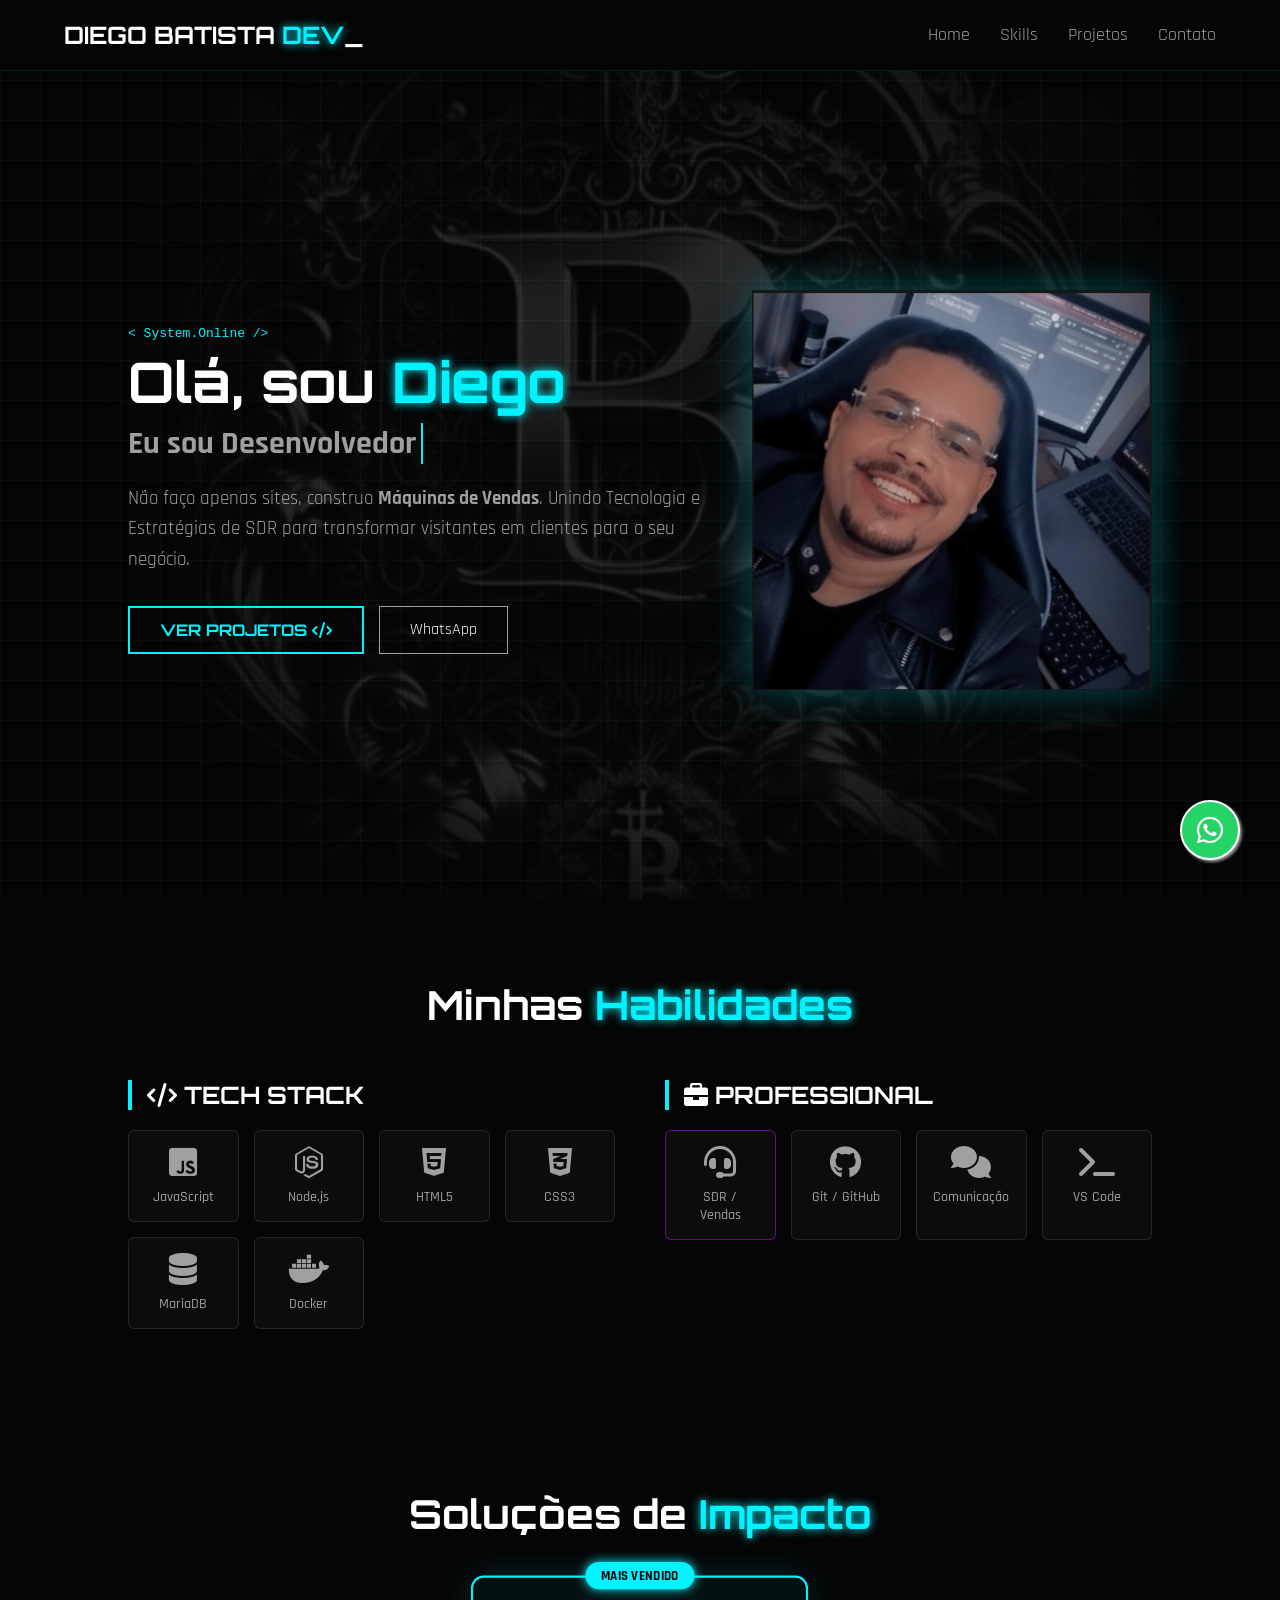
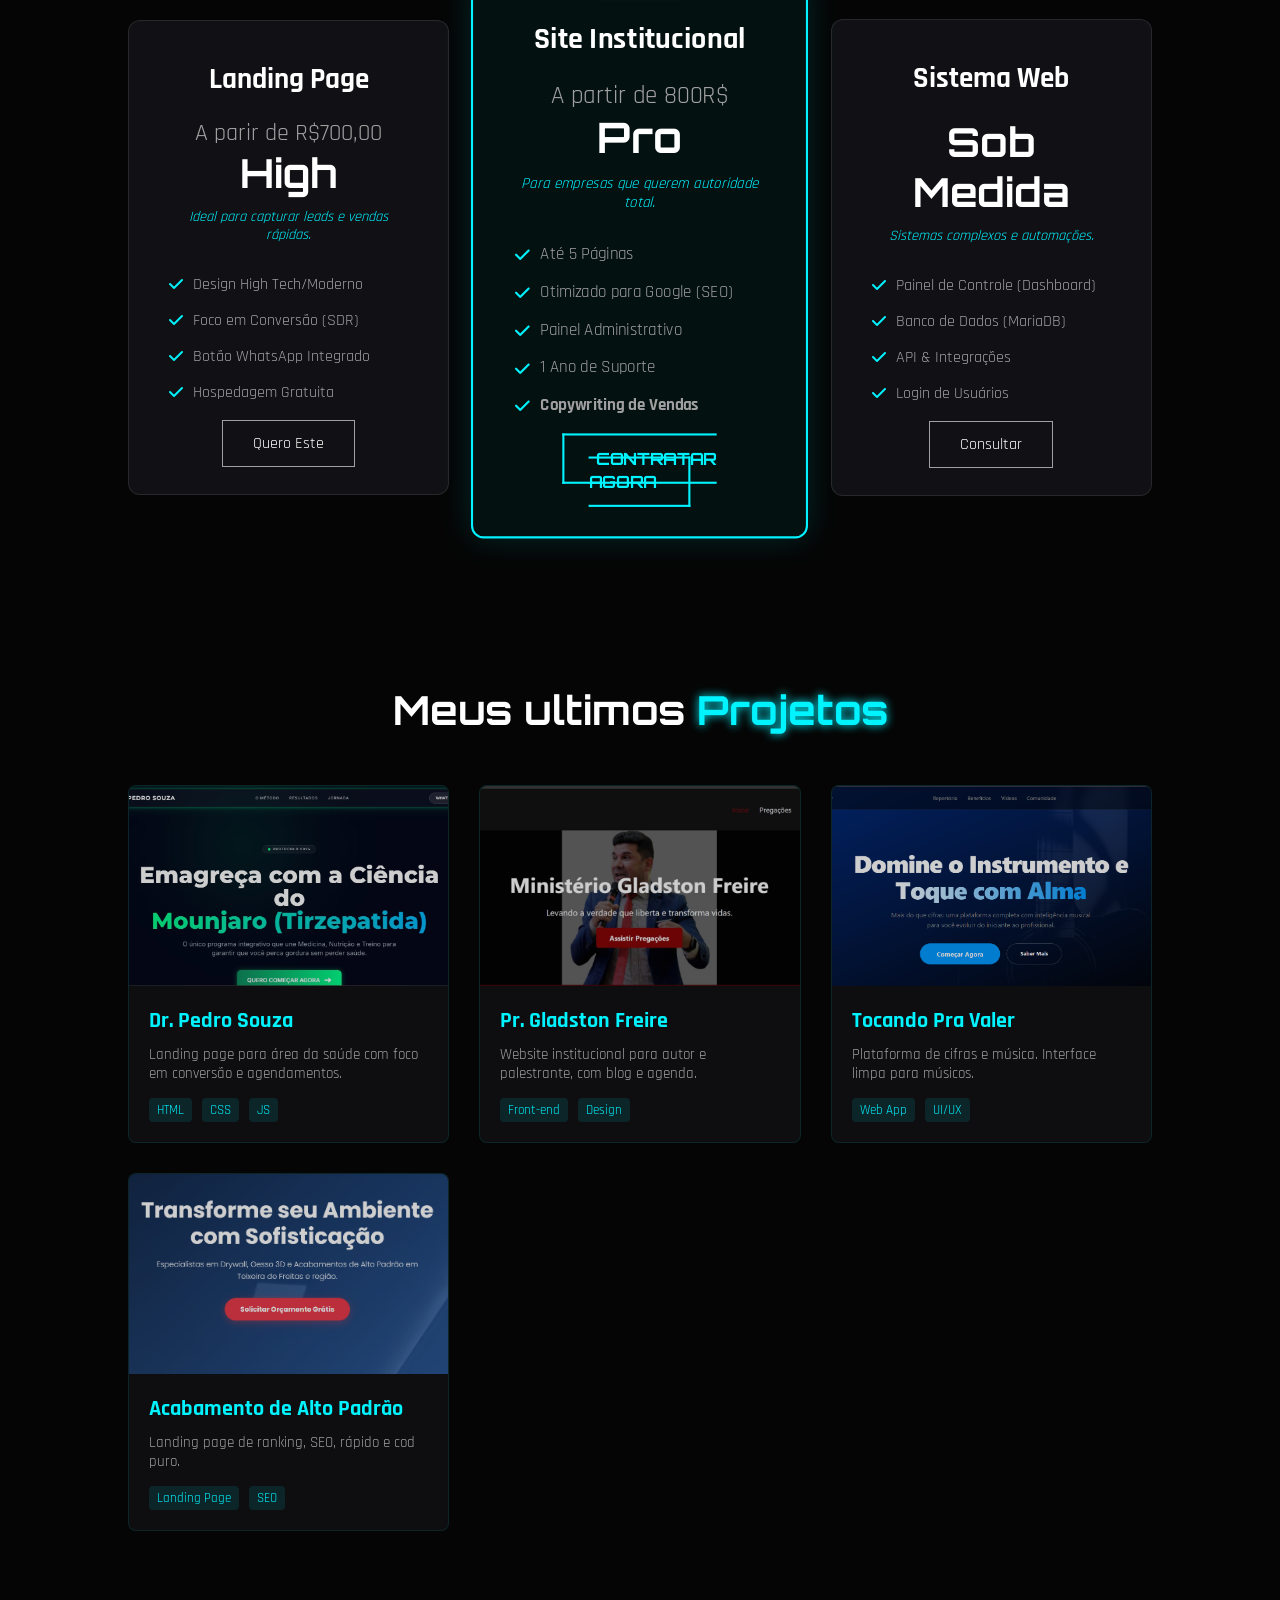
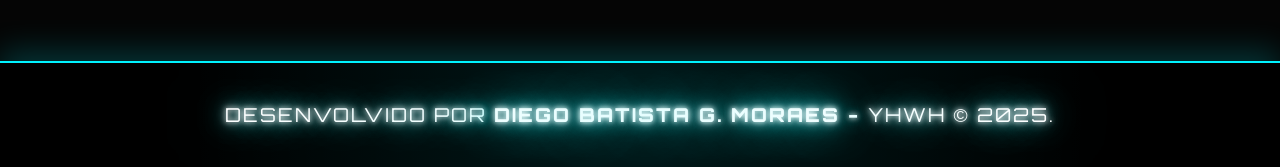
==== index.html @ 05dbf906 "Atualização" ====
<!DOCTYPE html>
<html lang="pt-br">
<head>
    <meta charset="UTF-8">
    <meta name="viewport" content="width=device-width, initial-scale=1.0">
    <title>DiegoDev | Full Stack Developer</title>
    
    <link rel="icon" type="image/png" href="imagem/favicon-diego.png">

    <link rel="preconnect" href="https://fonts.googleapis.com">
    <link rel="preconnect" href="https://fonts.gstatic.com" crossorigin>
    <link href="https://fonts.googleapis.com/css2?family=Orbitron:wght@400;700&family=Rajdhani:wght@300;500;700&display=swap" rel="stylesheet">
    <link rel="stylesheet" href="https://cdnjs.cloudflare.com/ajax/libs/font-awesome/6.0.0/css/all.min.css">
    
    <link rel="stylesheet" href="style.css">
</head>
<body>

    <div class="grid-background"></div>
    <div class="overlay-image"></div>

    <header>
        <div class="logo">DIEGO BATISTA <span class="highlight">DEV</span>_</div>
        <nav>
            <ul class="nav-links">
                <li><a href="#home">Home</a></li>
                <li><a href="#skills">Skills</a></li>
                <li><a href="#projects">Projetos</a></li>
                <li><a href="https://wa.me/5527999933283" target="_blank" class="btn-small">Contato</a></li>
            </ul>
        </nav>
    </header>

    <section id="home" class="hero">
        <div class="hero-content">
            <p class="tagline">&lt; System.Online /&gt;</p>
            <h1>Olá, sou <span class="highlight">Diego</span></h1>
            
            <h2 class="typing-effect">
                Eu sou <span class="txt-type" data-wait="2000" data-words='["Desenvolvedor", "SDR", "Programador", "Full Stack"]'></span>
            </h2>

            <p class="description">
    Não faço apenas sites, construo <strong>Máquinas de Vendas</strong>. 
    Unindo Tecnologia e Estratégias de SDR para transformar visitantes em clientes para o seu negócio.
</p>
            
            <div class="cta-group">
                <a href="#projects" class="btn-neon">Ver Projetos <i class="fas fa-code"></i></a>
                <a href="https://wa.me/5527999933283" target="_blank" class="btn-outline">WhatsApp</a>
            </div>
        </div>

        <div class="hero-image-container">
            <img src="imagem/Diego.png" alt="Diego Developer" class="profile-img">
        </div>
    </section>

    <section id="skills" class="skills-section">
        <h2 class="section-title">Minhas <span class="highlight">Habilidades</span></h2>
        
        <div class="skills-container">
            
            <div class="skill-category">
                <h3><i class="fas fa-code"></i> Tech Stack</h3>
                <div class="skill-grid">
                    <div class="skill-item">
                        <i class="fab fa-js-square"></i>
                        <span>JavaScript</span>
                    </div>
                    <div class="skill-item">
                        <i class="fab fa-node-js"></i>
                        <span>Node.js</span>
                    </div>
                    <div class="skill-item">
                        <i class="fab fa-html5"></i>
                        <span>HTML5</span>
                    </div>
                    <div class="skill-item">
                        <i class="fab fa-css3-alt"></i>
                        <span>CSS3</span>
                    </div>
                    <div class="skill-item">
                        <i class="fas fa-database"></i>
                        <span>MariaDB</span>
                    </div>
                    <div class="skill-item">
                        <i class="fab fa-docker"></i>
                        <span>Docker</span>
                    </div>
                </div>
            </div>

            <div class="skill-category">
                <h3><i class="fas fa-briefcase"></i> Professional</h3>
                <div class="skill-grid">
                    <div class="skill-item highlight-border">
                        <i class="fas fa-headset"></i>
                        <span>SDR / Vendas</span>
                    </div>
                    <div class="skill-item">
                        <i class="fab fa-github"></i>
                        <span>Git / GitHub</span>
                    </div>
                    <div class="skill-item">
                        <i class="fas fa-comments"></i>
                        <span>Comunicação</span>
                    </div>
                    <div class="skill-item">
                        <i class="fas fa-terminal"></i>
                        <span>VS Code</span>
                    </div>
                </div>
            </div>

        </div>
    </section>

    <section id="services" class="services-section">
        <h2 class="section-title">Soluções de <span class="highlight">Impacto</span></h2>
        
        <div class="pricing-grid">
            
            <div class="pricing-card">
                <h3>Landing Page</h3>
                <div class="price">A parir de R$700,00 <span class="value">High</span></div>
                <p class="scarcity">Ideal para capturar leads e vendas rápidas.</p>
                <ul class="features">
                    <li><i class="fas fa-check"></i> Design High Tech/Moderno</li>
                    <li><i class="fas fa-check"></i> Foco em Conversão (SDR)</li>
                    <li><i class="fas fa-check"></i> Botão WhatsApp Integrado</li>
                    <li><i class="fas fa-check"></i> Hospedagem Gratuita</li>
                </ul>
                <a href="https://wa.me/5527999933283?text=Quero+uma+Landing+Page" target="_blank" class="btn-outline">Quero Este</a>
            </div>

            <div class="pricing-card featured">
                <div class="badge">MAIS VENDIDO</div>
                <h3>Site Institucional</h3>
                <div class="price">A partir de 800R$ <span class="value">Pro</span></div>
                <p class="scarcity">Para empresas que querem autoridade total.</p>
                <ul class="features">
                    <li><i class="fas fa-check"></i> Até 5 Páginas</li>
                    <li><i class="fas fa-check"></i> Otimizado para Google (SEO)</li>
                    <li><i class="fas fa-check"></i> Painel Administrativo</li>
                    <li><i class="fas fa-check"></i> 1 Ano de Suporte</li>
                    <li><i class="fas fa-check"></i> <strong>Copywriting de Vendas</strong></li>
                </ul>
                <a href="https://wa.me/5527999933283?text=Quero+um+Site+Institucional" target="_blank" class="btn-neon">Contratar Agora</a>
            </div>

            <div class="pricing-card">
                <h3>Sistema Web</h3>
                <div class="price"><span class="value">Sob Medida</span></div>
                <p class="scarcity">Sistemas complexos e automações.</p>
                <ul class="features">
                    <li><i class="fas fa-check"></i> Painel de Controle (Dashboard)</li>
                    <li><i class="fas fa-check"></i> Banco de Dados (MariaDB)</li>
                    <li><i class="fas fa-check"></i> API & Integrações</li>
                    <li><i class="fas fa-check"></i> Login de Usuários</li>
                </ul>
                <a href="https://wa.me/5527999933283?text=Quero+um+Sistema+Personalizado" target="_blank" class="btn-outline">Consultar</a>
            </div>

        </div>
    </section>

    <section id="projects" class="projects-section">
        <h2 class="section-title">Meus ultimos <span class="highlight">Projetos</span></h2>
        
        <div class="projects-grid">
            
            <div class="card">
                <div class="card-img-wrapper">
                    <img src="imagem/print-dr-pedro.jpg" alt="Site Dr. Pedro">
                </div>
                <div class="card-body">
                    <h3>Dr. Pedro Souza</h3>
                    <p>Landing page para área da saúde com foco em conversão e agendamentos.</p>
                    <div class="tech-tags">
                        <span>HTML</span><span>CSS</span><span>JS</span>
                    </div>
                </div>
            </div>

            <div class="card">
                <div class="card-img-wrapper">
                    <img src="imagem/print-pr-gladston.jpg" alt="Site Pr. Gladston">
                </div>
                <div class="card-body">
                    <h3>Pr. Gladston Freire</h3>
                    <p>Website institucional para autor e palestrante, com blog e agenda.</p>
                    <div class="tech-tags">
                        <span>Front-end</span><span>Design</span>
                    </div>
                </div>
            </div>

            <div class="card">
                <div class="card-img-wrapper">
                    <img src="imagem/print-tocando-pra-valer.jpg" alt="Tocando Pra Valer">
                </div>
                <div class="card-body">
                    <h3>Tocando Pra Valer</h3>
                    <p>Plataforma de cifras e música. Interface limpa para músicos.</p>
                    <div class="tech-tags">
                        <span>Web App</span><span>UI/UX</span>
                    </div>
                </div>
            </div>

            <div class="card">
                <div class="card-img-wrapper">
                    <img src="imagem/print-em-eliel.jpg" alt="Advogado Eliel">
                </div>
                <div class="card-body">
                    <h3>Acabamento de Alto Padrão</h3>
                    <p>Landing page de ranking, SEO, rápido e cod puro. </p>
                    <div class="tech-tags">
                        <span>Landing Page</span><span>SEO</span>
                    </div>
                </div>
            </div>

        </div>
    </section>

    <footer>
        <p>Desenvolvido por <strong>Diego Batista G. Moraes - </strong>YHWH © 2025.</p>
    </footer>

    <script src="script.js"></script>
    <a href="https://wa.me/5527999933283?text=Olá+Diego,+vi+seu+site+e+quero+um+orçamento." class="whatsapp-float" target="_blank">
        <i class="fab fa-whatsapp"></i>
    </a>
</body>
</html>
---- style.css ----
:root {
    --bg-color: #050505;
    --neon-cyan: #00f3ff;
    --text-main: #ffffff;
    --text-dim: #a0a0a0;
    --font-title: 'Orbitron', sans-serif;
    --font-body: 'Rajdhani', sans-serif;
}

* { margin: 0; padding: 0; box-sizing: border-box; text-decoration: none; list-style: none; }

body {
    background-color: var(--bg-color);
    color: var(--text-main);
    font-family: var(--font-body);
    overflow-x: hidden;
}

/* === FUNDO DUPLO (GRID + SUA IMAGEM) === */
.grid-background {
    position: fixed;
    top: 0; left: 0; width: 100%; height: 100vh; z-index: -2;
    background-image: linear-gradient(rgba(0, 243, 255, 0.05) 1px, transparent 1px),
                      linear-gradient(90deg, rgba(0, 243, 255, 0.05) 1px, transparent 1px);
    background-size: 40px 40px;
}
.overlay-image {
    position: fixed;
    top: 0; left: 0; width: 100%; height: 100vh; z-index: -1;
    /* Aqui puxamos a sua imagem de fundo com transparência */
    background: url('imagem/efeito-fundo.jpg') no-repeat center center/cover;
    opacity: 0.15; /* Bem suave para não brigar com o texto */
    mix-blend-mode: luminosity;
}

/* === CABEÇALHO === */
header {
    display: flex; justify-content: space-between; align-items: center;
    padding: 20px 5%; background: rgba(5, 5, 5, 0.9); backdrop-filter: blur(10px);
    border-bottom: 1px solid rgba(0, 243, 255, 0.1); position: fixed; width: 100%; z-index: 100;
}
.logo { font-family: var(--font-title); font-size: 1.5rem; font-weight: 700; color: #fff; }
.highlight { color: var(--neon-cyan); text-shadow: 0 0 10px var(--neon-cyan); }
.nav-links { display: flex; gap: 30px; }
.nav-links a { color: var(--text-dim); font-size: 1.1rem; transition: 0.3s; }
.nav-links a:hover { color: var(--neon-cyan); }

/* === HERO SECTION === */
.hero {
    min-height: 100vh; display: flex; align-items: center; justify-content: space-between;
    padding: 0 10%; padding-top: 80px;
}
.hero-content { max-width: 600px; z-index: 2; }
.tagline { color: var(--neon-cyan); font-family: monospace; margin-bottom: 10px; }
h1 { font-family: var(--font-title); font-size: 3.5rem; line-height: 1.1; margin-bottom: 10px; }
.typing-effect { font-size: 2rem; color: var(--text-dim); margin-bottom: 20px; min-height: 2.4rem; }
.description { font-size: 1.2rem; color: var(--text-dim); margin-bottom: 30px; line-height: 1.6; }

/* FOTO DE PERFIL FLUTUANDO */
.hero-image-container {
    width: 400px; height: 400px;
    display: flex; justify-content: center; align-items: center;
    position: relative;
    z-index: 1;
}
.profile-img {
    width: 100%; height: auto;
    filter: drop-shadow(0 0 20px rgba(0, 243, 255, 0.3));
    animation: float 6s ease-in-out infinite;
}
@keyframes float { 0% { transform: translateY(0px); } 50% { transform: translateY(-20px); } 100% { transform: translateY(0px); } }

/* BOTÕES */
.cta-group { display: flex; gap: 15px; }
.btn-neon {
    padding: 12px 30px; background: transparent; color: var(--neon-cyan);
    border: 2px solid var(--neon-cyan); font-family: var(--font-title); font-weight: bold;
    text-transform: uppercase; cursor: pointer; transition: 0.3s;
}
.btn-neon:hover { background: var(--neon-cyan); color: #000; box-shadow: 0 0 20px var(--neon-cyan); }
.btn-outline {
    padding: 12px 30px; border: 1px solid var(--text-dim); color: var(--text-main); transition: 0.3s;
}
.btn-outline:hover { border-color: #fff; background: rgba(255,255,255,0.1); }

/* === PROJETOS === */
.projects-section { padding: 80px 10%; }
.section-title { font-family: var(--font-title); font-size: 2.5rem; text-align: center; margin-bottom: 50px; }
.projects-grid { display: grid; grid-template-columns: repeat(auto-fit, minmax(300px, 1fr)); gap: 30px; }

.card {
    background: rgba(20, 20, 25, 0.6); border: 1px solid rgba(0, 243, 255, 0.1);
    border-radius: 8px; overflow: hidden; transition: 0.3s;
}
.card:hover { transform: translateY(-5px); border-color: var(--neon-cyan); box-shadow: 0 5px 15px rgba(0, 243, 255, 0.1); }

.card-img-wrapper { width: 100%; height: 200px; overflow: hidden; }
.card-img-wrapper img { width: 100%; height: 100%; object-fit: cover; transition: 0.5s; opacity: 0.8; }
.card:hover .card-img-wrapper img { transform: scale(1.1); opacity: 1; }

.card-body { padding: 20px; }
.card-body h3 { color: var(--neon-cyan); margin-bottom: 10px; font-size: 1.4rem; }
.card-body p { color: var(--text-dim); font-size: 0.95rem; margin-bottom: 15px; }

.tech-tags { display: flex; gap: 10px; }
.tech-tags span {
    font-size: 0.8rem; padding: 4px 8px; background: rgba(0, 243, 255, 0.1);
    color: var(--neon-cyan); border-radius: 4px;
}

/* Responsivo */
@media (max-width: 900px) {
    .hero { flex-direction: column; text-align: center; padding-top: 120px; }
    .hero-image-container { width: 250px; height: 250px; margin-top: 40px; }
    .nav-links { display: none; }
}

/* === SEÇÃO SKILLS === */
.skills-section {
    padding: 80px 10%;
    position: relative;
    z-index: 1;
}

.skills-container {
    display: grid;
    grid-template-columns: repeat(auto-fit, minmax(300px, 1fr));
    gap: 50px;
}

.skill-category h3 {
    color: var(--text-main);
    font-family: var(--font-title);
    font-size: 1.5rem;
    margin-bottom: 20px;
    border-left: 4px solid var(--neon-cyan);
    padding-left: 15px;
    text-transform: uppercase;
}

.skill-grid {
    display: grid;
    grid-template-columns: repeat(auto-fill, minmax(100px, 1fr));
    gap: 15px;
}

.skill-item {
    background: rgba(255, 255, 255, 0.03);
    border: 1px solid rgba(255, 255, 255, 0.1);
    padding: 15px;
    border-radius: 6px;
    text-align: center;
    transition: all 0.3s ease;
    cursor: default;
    display: flex;
    flex-direction: column;
    align-items: center;
    gap: 10px;
}

.skill-item i {
    font-size: 2rem;
    color: var(--text-dim);
    transition: 0.3s;
}

.skill-item span {
    font-size: 0.9rem;
    color: var(--text-dim);
    font-weight: 500;
}

/* Efeito Hover (O Brilho High Tech) */
.skill-item:hover {
    background: rgba(0, 243, 255, 0.1);
    border-color: var(--neon-cyan);
    transform: translateY(-5px);
    box-shadow: 0 5px 15px rgba(0, 243, 255, 0.15);
}

.skill-item:hover i {
    color: var(--neon-cyan);
    text-shadow: 0 0 10px var(--neon-cyan);
}

.skill-item:hover span {
    color: #fff;
}

/* Destaque especial para SDR (Seu diferencial) */
.skill-item.highlight-border {
    border-color: rgba(188, 19, 254, 0.5); /* Roxo Neon */
}
.skill-item.highlight-border:hover {
    border-color: #bc13fe;
    box-shadow: 0 5px 15px rgba(188, 19, 254, 0.2);
}
.skill-item.highlight-border:hover i {
    color: #bc13fe;
    text-shadow: 0 0 10px #bc13fe;
}

/* === SEÇÃO DE SERVIÇOS (PRICING) === */
.services-section { padding: 80px 10%; }

.pricing-grid {
    display: grid; grid-template-columns: repeat(auto-fit, minmax(300px, 1fr));
    gap: 30px; align-items: center;
}

.pricing-card {
    background: rgba(20, 20, 25, 0.8); border: 1px solid rgba(255, 255, 255, 0.1);
    border-radius: 12px; padding: 40px; text-align: center; position: relative;
    transition: 0.3s;
}

.pricing-card h3 { font-size: 1.8rem; margin-bottom: 20px; color: #fff; }

.price { font-size: 1.5rem; color: var(--text-dim); margin-bottom: 10px; }
.price .value { font-size: 2.5rem; color: #fff; font-weight: bold; font-family: var(--font-title); }

.scarcity { font-size: 0.9rem; color: var(--neon-cyan); margin-bottom: 30px; font-style: italic; }

.features { margin-bottom: 30px; text-align: left; }
.features li { margin-bottom: 15px; color: var(--text-dim); display: flex; align-items: center; gap: 10px; }
.features li i { color: var(--neon-cyan); }

/* Destaque do Card do Meio */
.pricing-card.featured {
    border: 2px solid var(--neon-cyan);
    background: rgba(0, 243, 255, 0.05);
    transform: scale(1.05);
    z-index: 2;
    box-shadow: 0 0 30px rgba(0, 243, 255, 0.15);
}

.badge {
    position: absolute; top: -15px; left: 50%; transform: translateX(-50%);
    background: var(--neon-cyan); color: #000; padding: 5px 15px;
    font-weight: bold; font-size: 0.8rem; border-radius: 20px;
    box-shadow: 0 0 10px var(--neon-cyan);
}

.pricing-card:hover { transform: translateY(-10px); }
.pricing-card.featured:hover { transform: scale(1.08) translateY(-10px); }

/* === WHATSAPP FLUTUANTE === */
.whatsapp-float {
    position: fixed; width: 60px; height: 60px;
    bottom: 40px; right: 40px;
    background-color: #25d366; color: #FFF;
    border-radius: 50px; text-align: center; font-size: 30px;
    box-shadow: 2px 2px 3px #999; z-index: 1000;
    display: flex; align-items: center; justify-content: center;
    transition: 0.3s;
    border: 2px solid #fff;
}

.whatsapp-float:hover {
    background-color: #128c7e; transform: scale(1.1);
    box-shadow: 0 0 20px #25d366;
}

/* Animação de Pulso para chamar atenção */
.whatsapp-float { animation: pulse-green 2s infinite; }

@keyframes pulse-green {
    0% { transform: scale(0.95); box-shadow: 0 0 0 0 rgba(37, 211, 102, 0.7); }
    70% { transform: scale(1); box-shadow: 0 0 0 10px rgba(37, 211, 102, 0); }
    100% { transform: scale(0.95); box-shadow: 0 0 0 0 rgba(37, 211, 102, 0); }
}

/* === FOOTER NEON EM CHAMAS === */
footer {
    background: #000;
    padding: 40px 20px;
    text-align: center;
    position: relative;
    margin-top: 50px;
    overflow: hidden;
    
    /* Borda superior brilhante (O "Chão" Neon) */
    border-top: 2px solid var(--neon-cyan);
    box-shadow: 0 -10px 30px rgba(0, 243, 255, 0.2);
}

footer p {
    font-family: var(--font-title);
    font-size: 1.2rem;
    color: #fff;
    text-transform: uppercase;
    letter-spacing: 2px;
    
    /* O EFEITO DE FOGO NEON */
    text-shadow: 
        0 0 5px #fff,
        0 0 10px #fff,
        0 0 20px var(--neon-cyan),
        0 0 40px var(--neon-cyan),
        0 0 80px var(--neon-cyan),
        0 0 90px var(--neon-cyan);
    
    animation: neon-fire 1.5s infinite alternate;
}

footer strong {
    color: #fff;
    font-weight: 800;
}

/* Animação que faz o texto "pegar fogo" (oscilar) */
@keyframes neon-fire {
    from {
        text-shadow: 
            0 0 5px #fff,
            0 0 10px #fff,
            0 0 20px var(--neon-cyan),
            0 0 40px var(--neon-cyan);
    }
    to {
        text-shadow: 
            0 0 2px #fff,
            0 0 5px #fff,
            0 0 10px var(--neon-cyan),
            0 0 20px var(--neon-cyan),
            0 0 30px var(--neon-cyan),
            0 0 40px var(--neon-cyan),
            0 0 50px var(--neon-cyan);
    }
}

/* Efeito extra: Um reflexo no fundo */
footer::before {
    content: '';
    position: absolute;
    top: 0;
    left: 0;
    width: 100%;
    height: 100%;
    background: radial-gradient(circle at center, rgba(0, 243, 255, 0.1) 0%, transparent 70%);
    pointer-events: none;
}
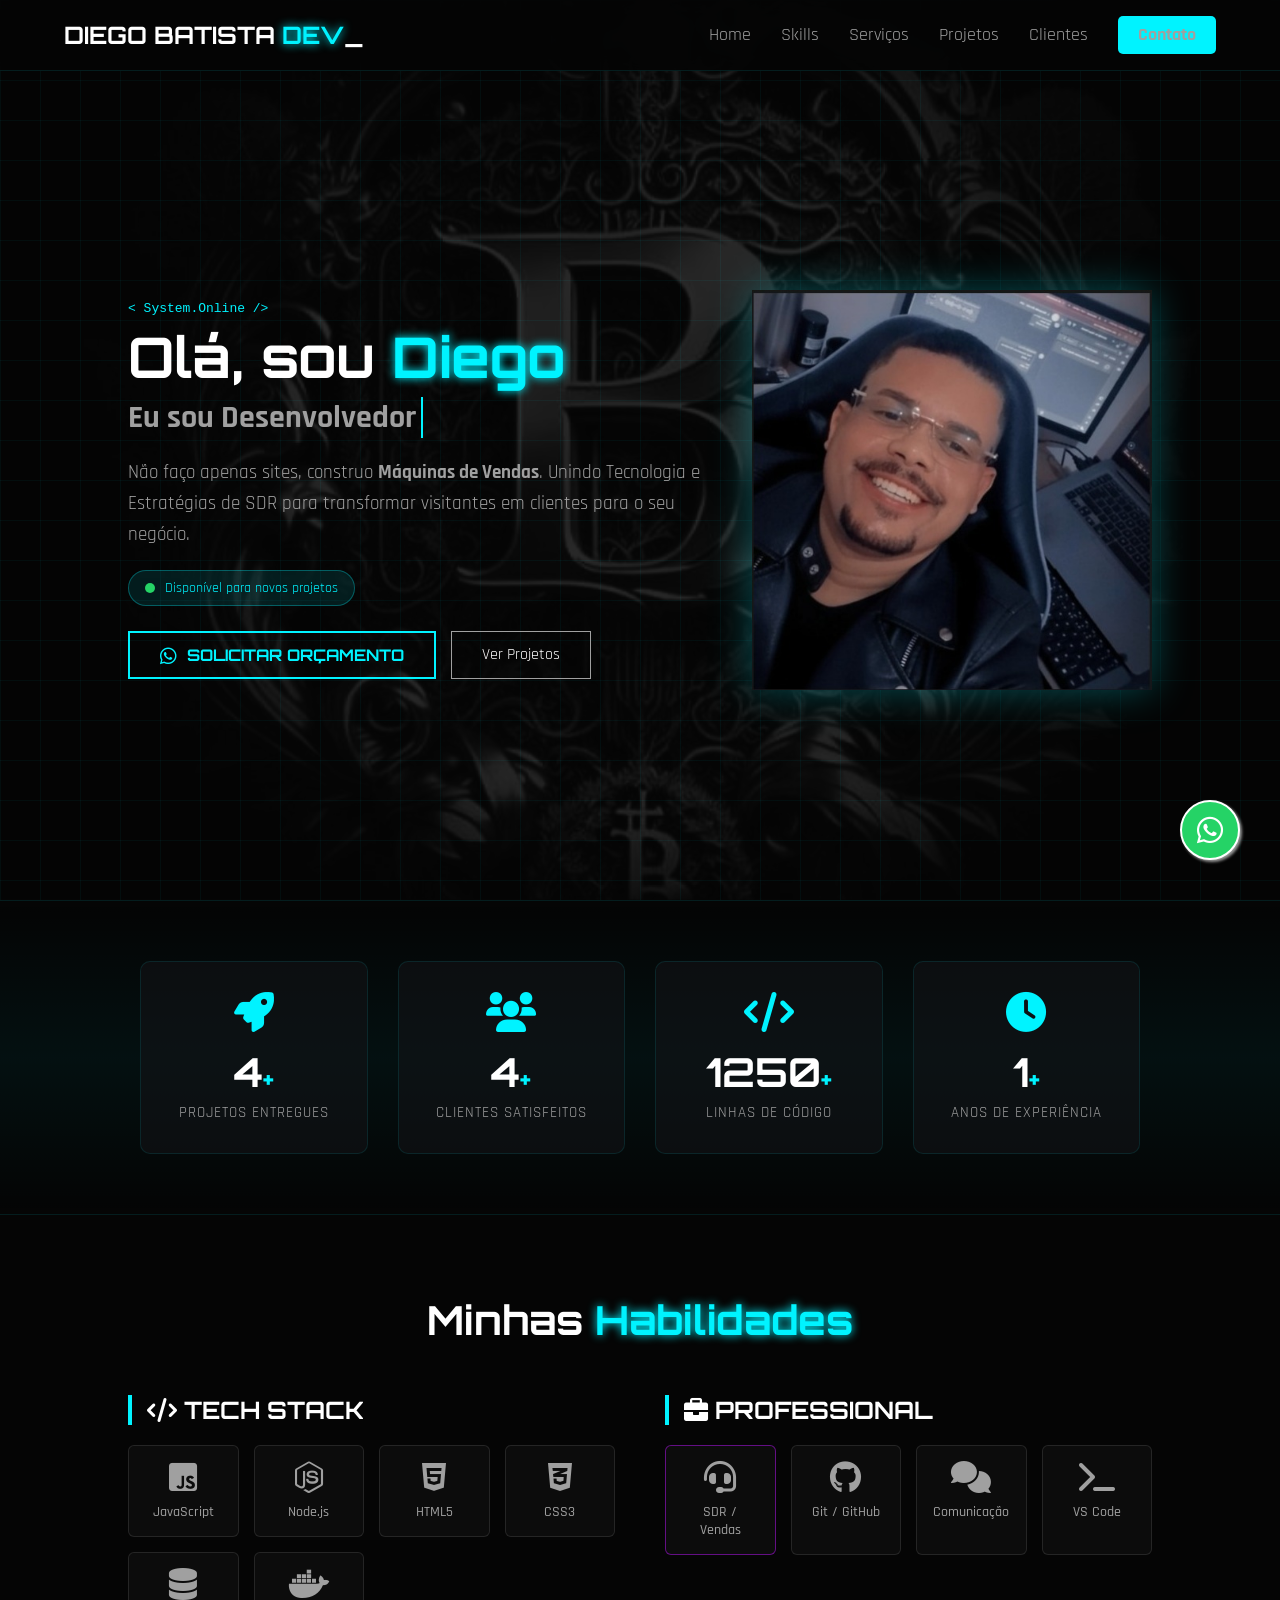
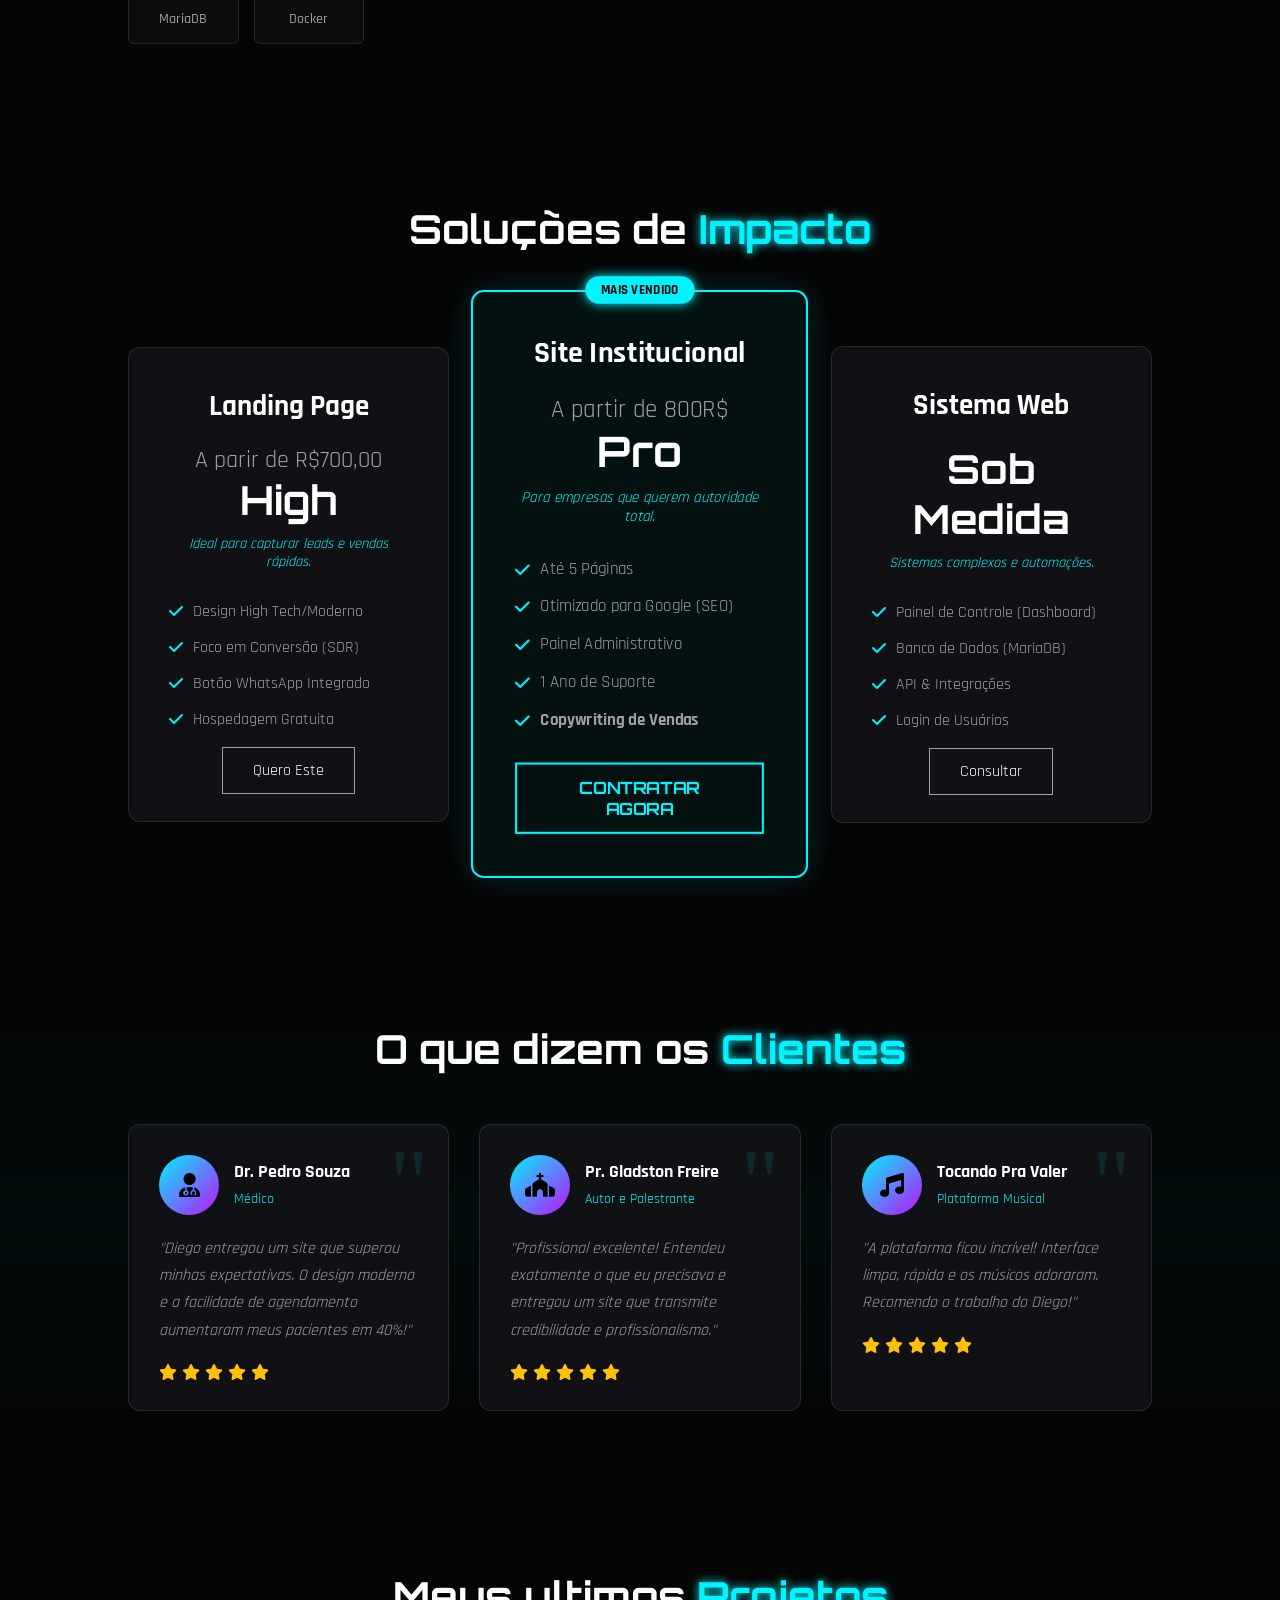
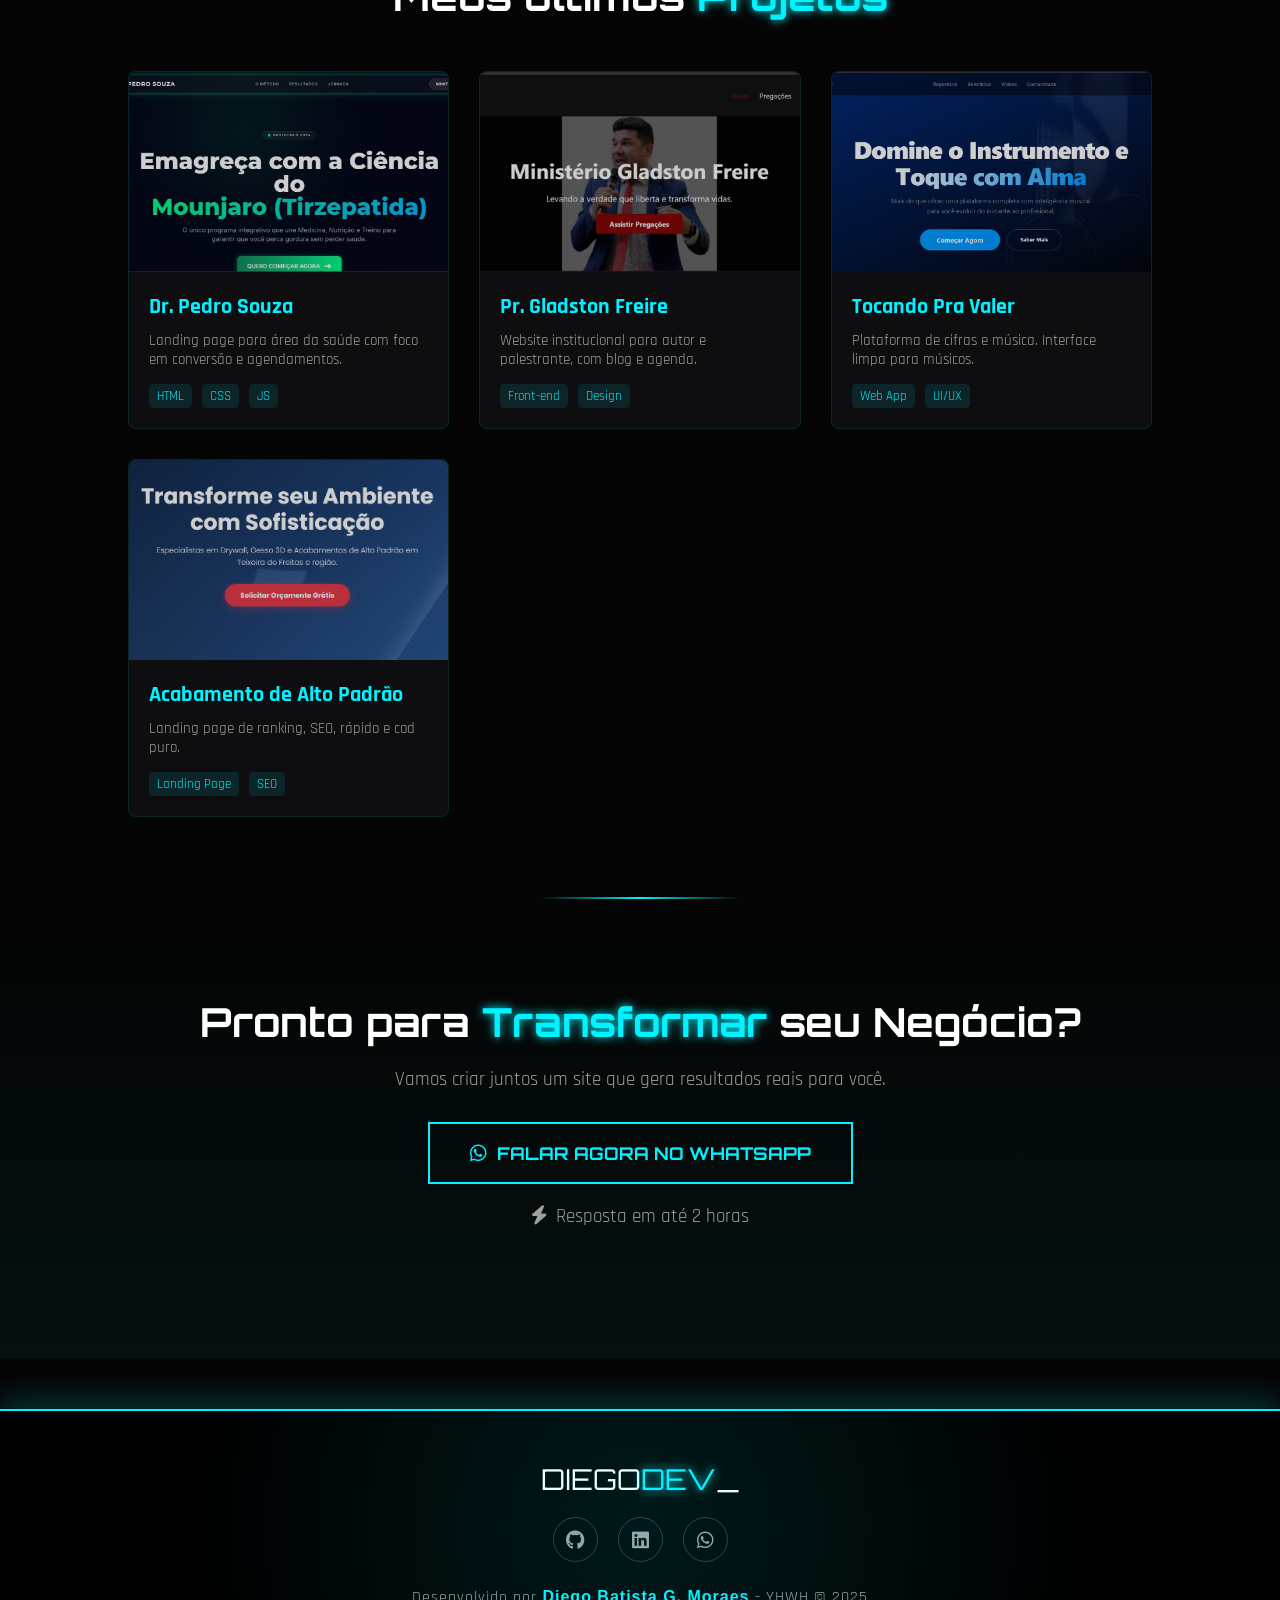
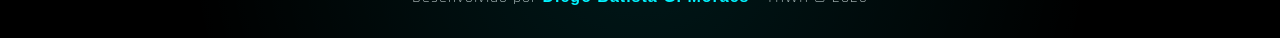
==== commit b5b43f9c: "feat: Site aprimorado com novas funcionalidades de conversão - Adicionado loader animado na entrada " ====
--- a/index.html
+++ b/index.html
@@ -3,9 +3,17 @@
 <head>
     <meta charset="UTF-8">
     <meta name="viewport" content="width=device-width, initial-scale=1.0">
-    <title>DiegoDev | Full Stack Developer</title>
+    <title>DiegoDev | Desenvolvedor Full Stack - Sites que Vendem</title>
+    <meta name="description" content="Desenvolvedor Full Stack especializado em criar sites de alta conversão. Transformo visitantes em clientes com Landing Pages e Sistemas Web.">
+    <meta name="keywords" content="desenvolvedor web, full stack, landing page, sites que vendem, SDR, conversão">
     
     <link rel="icon" type="image/png" href="imagem/favicon-diego.png">
+
+    <!-- Open Graph / Facebook -->
+    <meta property="og:type" content="website">
+    <meta property="og:title" content="DiegoDev | Desenvolvedor Full Stack">
+    <meta property="og:description" content="Sites que transformam visitantes em clientes. Tecnologia + Estratégia de Vendas.">
+    <meta property="og:image" content="imagem/Diego.png">
 
     <link rel="preconnect" href="https://fonts.googleapis.com">
     <link rel="preconnect" href="https://fonts.gstatic.com" crossorigin>
@@ -19,20 +27,47 @@
     <div class="grid-background"></div>
     <div class="overlay-image"></div>
 
+    <!-- Loader Animado -->
+    <div id="loader" class="loader">
+        <div class="loader-content">
+            <span class="loader-text">DIEGO<span class="highlight">DEV</span></span>
+            <div class="loader-bar"></div>
+        </div>
+    </div>
+
     <header>
         <div class="logo">DIEGO BATISTA <span class="highlight">DEV</span>_</div>
         <nav>
             <ul class="nav-links">
                 <li><a href="#home">Home</a></li>
                 <li><a href="#skills">Skills</a></li>
+                <li><a href="#services">Serviços</a></li>
                 <li><a href="#projects">Projetos</a></li>
+                <li><a href="#testimonials">Clientes</a></li>
                 <li><a href="https://wa.me/5527999933283" target="_blank" class="btn-small">Contato</a></li>
             </ul>
+            <div class="menu-toggle" id="menuToggle">
+                <span></span>
+                <span></span>
+                <span></span>
+            </div>
         </nav>
     </header>
 
+    <!-- Menu Mobile -->
+    <div class="mobile-menu" id="mobileMenu">
+        <ul>
+            <li><a href="#home">Home</a></li>
+            <li><a href="#skills">Skills</a></li>
+            <li><a href="#services">Serviços</a></li>
+            <li><a href="#projects">Projetos</a></li>
+            <li><a href="#testimonials">Clientes</a></li>
+            <li><a href="https://wa.me/5527999933283" target="_blank" class="btn-neon">Falar no WhatsApp</a></li>
+        </ul>
+    </div>
+
     <section id="home" class="hero">
-        <div class="hero-content">
+        <div class="hero-content fade-in">
             <p class="tagline">&lt; System.Online /&gt;</p>
             <h1>Olá, sou <span class="highlight">Diego</span></h1>
             
@@ -41,18 +76,53 @@
             </h2>
 
             <p class="description">
-    Não faço apenas sites, construo <strong>Máquinas de Vendas</strong>. 
-    Unindo Tecnologia e Estratégias de SDR para transformar visitantes em clientes para o seu negócio.
-</p>
+                Não faço apenas sites, construo <strong>Máquinas de Vendas</strong>. 
+                Unindo Tecnologia e Estratégias de SDR para transformar visitantes em clientes para o seu negócio.
+            </p>
+
+            <!-- Badge de Disponibilidade -->
+            <div class="availability-badge">
+                <span class="pulse-dot"></span>
+                <span>Disponível para novos projetos</span>
+            </div>
             
             <div class="cta-group">
-                <a href="#projects" class="btn-neon">Ver Projetos <i class="fas fa-code"></i></a>
-                <a href="https://wa.me/5527999933283" target="_blank" class="btn-outline">WhatsApp</a>
-            </div>
-        </div>
-
-        <div class="hero-image-container">
+                <a href="https://wa.me/5527999933283?text=Olá+Diego,+quero+um+orçamento+para+meu+projeto!" target="_blank" class="btn-neon">
+                    <i class="fab fa-whatsapp"></i> Solicitar Orçamento
+                </a>
+                <a href="#projects" class="btn-outline">Ver Projetos</a>
+            </div>
+        </div>
+
+        <div class="hero-image-container fade-in-right">
+            <div class="image-glow"></div>
             <img src="imagem/Diego.png" alt="Diego Developer" class="profile-img">
+        </div>
+    </section>
+
+    <!-- SEÇÃO DE NÚMEROS / AUTORIDADE -->
+    <section class="stats-section">
+        <div class="stats-container">
+            <div class="stat-item fade-in">
+                <i class="fas fa-rocket"></i>
+                <span class="stat-number" data-target="15">0</span>
+                <span class="stat-label">Projetos Entregues</span>
+            </div>
+            <div class="stat-item fade-in">
+                <i class="fas fa-users"></i>
+                <span class="stat-number" data-target="12">0</span>
+                <span class="stat-label">Clientes Satisfeitos</span>
+            </div>
+            <div class="stat-item fade-in">
+                <i class="fas fa-code"></i>
+                <span class="stat-number" data-target="5000">0</span>
+                <span class="stat-label">Linhas de Código</span>
+            </div>
+            <div class="stat-item fade-in">
+                <i class="fas fa-clock"></i>
+                <span class="stat-number" data-target="3">0</span>
+                <span class="stat-label">Anos de Experiência</span>
+            </div>
         </div>
     </section>
 
@@ -165,6 +235,82 @@
         </div>
     </section>
 
+    <!-- SEÇÃO DE DEPOIMENTOS -->
+    <section id="testimonials" class="testimonials-section">
+        <h2 class="section-title">O que dizem os <span class="highlight">Clientes</span></h2>
+        
+        <div class="testimonials-container">
+            <div class="testimonial-card fade-in">
+                <div class="testimonial-header">
+                    <div class="client-avatar">
+                        <i class="fas fa-user-md"></i>
+                    </div>
+                    <div class="client-info">
+                        <h4>Dr. Pedro Souza</h4>
+                        <span>Médico</span>
+                    </div>
+                </div>
+                <p class="testimonial-text">
+                    "Diego entregou um site que superou minhas expectativas. O design moderno e a facilidade 
+                    de agendamento aumentaram meus pacientes em 40%!"
+                </p>
+                <div class="stars">
+                    <i class="fas fa-star"></i>
+                    <i class="fas fa-star"></i>
+                    <i class="fas fa-star"></i>
+                    <i class="fas fa-star"></i>
+                    <i class="fas fa-star"></i>
+                </div>
+            </div>
+
+            <div class="testimonial-card fade-in">
+                <div class="testimonial-header">
+                    <div class="client-avatar">
+                        <i class="fas fa-church"></i>
+                    </div>
+                    <div class="client-info">
+                        <h4>Pr. Gladston Freire</h4>
+                        <span>Autor e Palestrante</span>
+                    </div>
+                </div>
+                <p class="testimonial-text">
+                    "Profissional excelente! Entendeu exatamente o que eu precisava e entregou um site 
+                    que transmite credibilidade e profissionalismo."
+                </p>
+                <div class="stars">
+                    <i class="fas fa-star"></i>
+                    <i class="fas fa-star"></i>
+                    <i class="fas fa-star"></i>
+                    <i class="fas fa-star"></i>
+                    <i class="fas fa-star"></i>
+                </div>
+            </div>
+
+            <div class="testimonial-card fade-in">
+                <div class="testimonial-header">
+                    <div class="client-avatar">
+                        <i class="fas fa-music"></i>
+                    </div>
+                    <div class="client-info">
+                        <h4>Tocando Pra Valer</h4>
+                        <span>Plataforma Musical</span>
+                    </div>
+                </div>
+                <p class="testimonial-text">
+                    "A plataforma ficou incrível! Interface limpa, rápida e os músicos adoraram. 
+                    Recomendo o trabalho do Diego!"
+                </p>
+                <div class="stars">
+                    <i class="fas fa-star"></i>
+                    <i class="fas fa-star"></i>
+                    <i class="fas fa-star"></i>
+                    <i class="fas fa-star"></i>
+                    <i class="fas fa-star"></i>
+                </div>
+            </div>
+        </div>
+    </section>
+
     <section id="projects" class="projects-section">
         <h2 class="section-title">Meus ultimos <span class="highlight">Projetos</span></h2>
         
@@ -225,13 +371,36 @@
         </div>
     </section>
 
+    <!-- CTA FINAL -->
+    <section class="cta-section">
+        <div class="cta-content fade-in">
+            <h2>Pronto para <span class="highlight">Transformar</span> seu Negócio?</h2>
+            <p>Vamos criar juntos um site que gera resultados reais para você.</p>
+            <div class="cta-buttons">
+                <a href="https://wa.me/5527999933283?text=Olá+Diego!+Quero+fazer+um+orçamento+para+meu+projeto." target="_blank" class="btn-neon btn-large">
+                    <i class="fab fa-whatsapp"></i> Falar Agora no WhatsApp
+                </a>
+            </div>
+            <p class="cta-note"><i class="fas fa-bolt"></i> Resposta em até 2 horas</p>
+        </div>
+    </section>
+
     <footer>
-        <p>Desenvolvido por <strong>Diego Batista G. Moraes - </strong>YHWH © 2025.</p>
+        <div class="footer-content">
+            <div class="footer-logo">DIEGO<span class="highlight">DEV</span>_</div>
+            <div class="footer-links">
+                <a href="https://github.com/diegodev" target="_blank"><i class="fab fa-github"></i></a>
+                <a href="https://linkedin.com/in/diegodev" target="_blank"><i class="fab fa-linkedin"></i></a>
+                <a href="https://wa.me/5527999933283" target="_blank"><i class="fab fa-whatsapp"></i></a>
+            </div>
+            <p>Desenvolvido por <strong>Diego Batista G. Moraes</strong> - YHWH © 2025</p>
+        </div>
     </footer>
 
     <script src="script.js"></script>
     <a href="https://wa.me/5527999933283?text=Olá+Diego,+vi+seu+site+e+quero+um+orçamento." class="whatsapp-float" target="_blank">
         <i class="fab fa-whatsapp"></i>
+        <span class="whatsapp-tooltip">Fale comigo!</span>
     </a>
 </body>
 </html>
--- a/style.css
+++ b/style.css
@@ -1,6 +1,8 @@
 :root {
     --bg-color: #050505;
     --neon-cyan: #00f3ff;
+    --neon-purple: #bc13fe;
+    --neon-green: #25d366;
     --text-main: #ffffff;
     --text-dim: #a0a0a0;
     --font-title: 'Orbitron', sans-serif;
@@ -8,12 +10,72 @@
 }
 
 * { margin: 0; padding: 0; box-sizing: border-box; text-decoration: none; list-style: none; }
+
+html {
+    scroll-behavior: smooth;
+}
 
 body {
     background-color: var(--bg-color);
     color: var(--text-main);
     font-family: var(--font-body);
     overflow-x: hidden;
+}
+
+/* === LOADER === */
+.loader {
+    position: fixed;
+    top: 0;
+    left: 0;
+    width: 100%;
+    height: 100vh;
+    background: var(--bg-color);
+    display: flex;
+    justify-content: center;
+    align-items: center;
+    z-index: 9999;
+    transition: opacity 0.5s, visibility 0.5s;
+}
+
+.loader.hidden {
+    opacity: 0;
+    visibility: hidden;
+}
+
+.loader-content {
+    text-align: center;
+}
+
+.loader-text {
+    font-family: var(--font-title);
+    font-size: 2rem;
+    color: var(--text-main);
+    display: block;
+    margin-bottom: 20px;
+}
+
+.loader-bar {
+    width: 200px;
+    height: 3px;
+    background: rgba(255,255,255,0.1);
+    border-radius: 3px;
+    overflow: hidden;
+    position: relative;
+}
+
+.loader-bar::after {
+    content: '';
+    position: absolute;
+    left: -50%;
+    width: 50%;
+    height: 100%;
+    background: linear-gradient(90deg, transparent, var(--neon-cyan), transparent);
+    animation: loading 1s infinite;
+}
+
+@keyframes loading {
+    0% { left: -50%; }
+    100% { left: 100%; }
 }
 
 /* === FUNDO DUPLO (GRID + SUA IMAGEM) === */
@@ -41,9 +103,63 @@
 }
 .logo { font-family: var(--font-title); font-size: 1.5rem; font-weight: 700; color: #fff; }
 .highlight { color: var(--neon-cyan); text-shadow: 0 0 10px var(--neon-cyan); }
-.nav-links { display: flex; gap: 30px; }
-.nav-links a { color: var(--text-dim); font-size: 1.1rem; transition: 0.3s; }
+.nav-links { display: flex; gap: 30px; align-items: center; }
+.nav-links a { color: var(--text-dim); font-size: 1.1rem; transition: 0.3s; position: relative; }
 .nav-links a:hover { color: var(--neon-cyan); }
+.nav-links a::after {
+    content: '';
+    position: absolute;
+    bottom: -5px;
+    left: 0;
+    width: 0;
+    height: 2px;
+    background: var(--neon-cyan);
+    transition: width 0.3s;
+}
+.nav-links a:hover::after { width: 100%; }
+
+/* Menu Toggle Mobile */
+.menu-toggle {
+    display: none;
+    flex-direction: column;
+    gap: 5px;
+    cursor: pointer;
+    z-index: 101;
+}
+.menu-toggle span {
+    width: 25px;
+    height: 3px;
+    background: var(--neon-cyan);
+    border-radius: 3px;
+    transition: 0.3s;
+}
+.menu-toggle.active span:nth-child(1) { transform: rotate(45deg) translate(5px, 5px); }
+.menu-toggle.active span:nth-child(2) { opacity: 0; }
+.menu-toggle.active span:nth-child(3) { transform: rotate(-45deg) translate(7px, -6px); }
+
+/* Mobile Menu */
+.mobile-menu {
+    position: fixed;
+    top: 0;
+    right: -100%;
+    width: 70%;
+    height: 100vh;
+    background: rgba(5, 5, 5, 0.98);
+    backdrop-filter: blur(20px);
+    z-index: 99;
+    padding: 100px 40px;
+    transition: right 0.4s ease;
+    border-left: 1px solid rgba(0, 243, 255, 0.2);
+}
+.mobile-menu.active { right: 0; }
+.mobile-menu ul { display: flex; flex-direction: column; gap: 30px; }
+.mobile-menu a {
+    color: var(--text-main);
+    font-size: 1.3rem;
+    font-family: var(--font-title);
+    transition: 0.3s;
+}
+.mobile-menu a:hover { color: var(--neon-cyan); padding-left: 10px; }
 
 /* === HERO SECTION === */
 .hero {
@@ -54,7 +170,33 @@
 .tagline { color: var(--neon-cyan); font-family: monospace; margin-bottom: 10px; }
 h1 { font-family: var(--font-title); font-size: 3.5rem; line-height: 1.1; margin-bottom: 10px; }
 .typing-effect { font-size: 2rem; color: var(--text-dim); margin-bottom: 20px; min-height: 2.4rem; }
-.description { font-size: 1.2rem; color: var(--text-dim); margin-bottom: 30px; line-height: 1.6; }
+.description { font-size: 1.2rem; color: var(--text-dim); margin-bottom: 20px; line-height: 1.6; }
+
+/* Badge de Disponibilidade */
+.availability-badge {
+    display: inline-flex;
+    align-items: center;
+    gap: 10px;
+    padding: 8px 16px;
+    background: rgba(0, 243, 255, 0.1);
+    border: 1px solid rgba(0, 243, 255, 0.3);
+    border-radius: 50px;
+    margin-bottom: 25px;
+    font-size: 0.9rem;
+    color: var(--neon-cyan);
+}
+.pulse-dot {
+    width: 10px;
+    height: 10px;
+    background: var(--neon-green);
+    border-radius: 50%;
+    animation: pulse 2s infinite;
+}
+@keyframes pulse {
+    0% { box-shadow: 0 0 0 0 rgba(37, 211, 102, 0.7); }
+    70% { box-shadow: 0 0 0 10px rgba(37, 211, 102, 0); }
+    100% { box-shadow: 0 0 0 0 rgba(37, 211, 102, 0); }
+}
 
 /* FOTO DE PERFIL FLUTUANDO */
 .hero-image-container {
@@ -63,25 +205,107 @@
     position: relative;
     z-index: 1;
 }
+.image-glow {
+    position: absolute;
+    width: 300px;
+    height: 300px;
+    background: radial-gradient(circle, rgba(0, 243, 255, 0.3) 0%, transparent 70%);
+    border-radius: 50%;
+    filter: blur(40px);
+    animation: glow-pulse 4s ease-in-out infinite;
+}
+@keyframes glow-pulse {
+    0%, 100% { opacity: 0.5; transform: scale(1); }
+    50% { opacity: 0.8; transform: scale(1.1); }
+}
 .profile-img {
     width: 100%; height: auto;
     filter: drop-shadow(0 0 20px rgba(0, 243, 255, 0.3));
     animation: float 6s ease-in-out infinite;
+    position: relative;
+    z-index: 2;
 }
 @keyframes float { 0% { transform: translateY(0px); } 50% { transform: translateY(-20px); } 100% { transform: translateY(0px); } }
 
+/* === STATS SECTION === */
+.stats-section {
+    padding: 60px 10%;
+    background: linear-gradient(180deg, transparent, rgba(0, 243, 255, 0.05), transparent);
+    border-top: 1px solid rgba(0, 243, 255, 0.1);
+    border-bottom: 1px solid rgba(0, 243, 255, 0.1);
+}
+.stats-container {
+    display: grid;
+    grid-template-columns: repeat(4, 1fr);
+    gap: 30px;
+    max-width: 1000px;
+    margin: 0 auto;
+}
+.stat-item {
+    text-align: center;
+    padding: 30px 20px;
+    background: rgba(20, 20, 25, 0.5);
+    border: 1px solid rgba(0, 243, 255, 0.1);
+    border-radius: 10px;
+    transition: 0.3s;
+}
+.stat-item:hover {
+    transform: translateY(-5px);
+    border-color: var(--neon-cyan);
+    box-shadow: 0 10px 30px rgba(0, 243, 255, 0.15);
+}
+.stat-item i {
+    font-size: 2.5rem;
+    color: var(--neon-cyan);
+    margin-bottom: 15px;
+}
+.stat-number {
+    display: block;
+    font-family: var(--font-title);
+    font-size: 2.5rem;
+    font-weight: bold;
+    color: var(--text-main);
+    margin-bottom: 5px;
+}
+.stat-number::after {
+    content: '+';
+    font-size: 1.5rem;
+    color: var(--neon-cyan);
+}
+.stat-label {
+    font-size: 0.95rem;
+    color: var(--text-dim);
+    text-transform: uppercase;
+    letter-spacing: 1px;
+}
+
 /* BOTÕES */
-.cta-group { display: flex; gap: 15px; }
+.cta-group { display: flex; gap: 15px; flex-wrap: wrap; }
 .btn-neon {
     padding: 12px 30px; background: transparent; color: var(--neon-cyan);
     border: 2px solid var(--neon-cyan); font-family: var(--font-title); font-weight: bold;
     text-transform: uppercase; cursor: pointer; transition: 0.3s;
+    display: inline-flex; align-items: center; gap: 10px;
 }
 .btn-neon:hover { background: var(--neon-cyan); color: #000; box-shadow: 0 0 20px var(--neon-cyan); }
+.btn-neon i { font-size: 1.2rem; }
 .btn-outline {
     padding: 12px 30px; border: 1px solid var(--text-dim); color: var(--text-main); transition: 0.3s;
 }
 .btn-outline:hover { border-color: #fff; background: rgba(255,255,255,0.1); }
+.btn-large { padding: 18px 40px; font-size: 1.1rem; }
+.btn-small {
+    padding: 8px 20px;
+    background: var(--neon-cyan);
+    color: #000;
+    border-radius: 5px;
+    font-weight: bold;
+    transition: 0.3s;
+}
+.btn-small:hover {
+    box-shadow: 0 0 20px var(--neon-cyan);
+    transform: scale(1.05);
+}
 
 /* === PROJETOS === */
 .projects-section { padding: 80px 10%; }
@@ -113,6 +337,17 @@
     .hero { flex-direction: column; text-align: center; padding-top: 120px; }
     .hero-image-container { width: 250px; height: 250px; margin-top: 40px; }
     .nav-links { display: none; }
+    .menu-toggle { display: flex; }
+    .stats-container { grid-template-columns: repeat(2, 1fr); }
+    .cta-group { justify-content: center; }
+    .availability-badge { justify-content: center; }
+}
+
+@media (max-width: 600px) {
+    h1 { font-size: 2.5rem; }
+    .typing-effect { font-size: 1.5rem; }
+    .stats-container { grid-template-columns: 1fr; }
+    .section-title { font-size: 1.8rem; }
 }
 
 /* === SEÇÃO SKILLS === */
@@ -244,6 +479,141 @@
 .pricing-card:hover { transform: translateY(-10px); }
 .pricing-card.featured:hover { transform: scale(1.08) translateY(-10px); }
 
+/* === TESTIMONIALS SECTION === */
+.testimonials-section {
+    padding: 80px 10%;
+    background: linear-gradient(180deg, transparent, rgba(0, 243, 255, 0.03), transparent);
+}
+
+.testimonials-container {
+    display: grid;
+    grid-template-columns: repeat(auto-fit, minmax(300px, 1fr));
+    gap: 30px;
+    margin-top: 40px;
+}
+
+.testimonial-card {
+    background: rgba(20, 20, 25, 0.8);
+    border: 1px solid rgba(255, 255, 255, 0.1);
+    border-radius: 12px;
+    padding: 30px;
+    transition: 0.3s;
+    position: relative;
+    overflow: hidden;
+}
+
+.testimonial-card::before {
+    content: '"';
+    position: absolute;
+    top: 10px;
+    right: 20px;
+    font-size: 6rem;
+    font-family: serif;
+    color: rgba(0, 243, 255, 0.1);
+    line-height: 1;
+}
+
+.testimonial-card:hover {
+    transform: translateY(-5px);
+    border-color: var(--neon-cyan);
+    box-shadow: 0 10px 30px rgba(0, 243, 255, 0.1);
+}
+
+.testimonial-header {
+    display: flex;
+    align-items: center;
+    gap: 15px;
+    margin-bottom: 20px;
+}
+
+.client-avatar {
+    width: 60px;
+    height: 60px;
+    border-radius: 50%;
+    background: linear-gradient(135deg, var(--neon-cyan), var(--neon-purple));
+    display: flex;
+    align-items: center;
+    justify-content: center;
+}
+
+.client-avatar i {
+    font-size: 1.5rem;
+    color: #000;
+}
+
+.client-info h4 {
+    color: var(--text-main);
+    font-size: 1.1rem;
+    margin-bottom: 5px;
+}
+
+.client-info span {
+    color: var(--neon-cyan);
+    font-size: 0.9rem;
+}
+
+.testimonial-text {
+    color: var(--text-dim);
+    font-size: 1rem;
+    line-height: 1.7;
+    margin-bottom: 20px;
+    font-style: italic;
+}
+
+.stars {
+    display: flex;
+    gap: 5px;
+}
+
+.stars i {
+    color: #ffc107;
+    font-size: 1rem;
+}
+
+/* === CTA SECTION === */
+.cta-section {
+    padding: 100px 10%;
+    text-align: center;
+    background: linear-gradient(180deg, transparent, rgba(0, 243, 255, 0.05));
+    position: relative;
+}
+
+.cta-section::before {
+    content: '';
+    position: absolute;
+    top: 0;
+    left: 50%;
+    transform: translateX(-50%);
+    width: 200px;
+    height: 2px;
+    background: linear-gradient(90deg, transparent, var(--neon-cyan), transparent);
+}
+
+.cta-content h2 {
+    font-family: var(--font-title);
+    font-size: 2.5rem;
+    margin-bottom: 20px;
+}
+
+.cta-content > p {
+    color: var(--text-dim);
+    font-size: 1.2rem;
+    margin-bottom: 30px;
+}
+
+.cta-buttons {
+    margin-bottom: 20px;
+}
+
+.cta-note {
+    color: var(--neon-cyan);
+    font-size: 0.95rem;
+}
+
+.cta-note i {
+    margin-right: 5px;
+}
+
 /* === WHATSAPP FLUTUANTE === */
 .whatsapp-float {
     position: fixed; width: 60px; height: 60px;
@@ -261,6 +631,26 @@
     box-shadow: 0 0 20px #25d366;
 }
 
+.whatsapp-tooltip {
+    position: absolute;
+    right: 70px;
+    background: #25d366;
+    color: #fff;
+    padding: 8px 15px;
+    border-radius: 5px;
+    font-size: 14px;
+    white-space: nowrap;
+    opacity: 0;
+    visibility: hidden;
+    transition: 0.3s;
+}
+
+.whatsapp-float:hover .whatsapp-tooltip {
+    opacity: 1;
+    visibility: visible;
+    right: 75px;
+}
+
 /* Animação de Pulso para chamar atenção */
 .whatsapp-float { animation: pulse-green 2s infinite; }
 
@@ -273,7 +663,7 @@
 /* === FOOTER NEON EM CHAMAS === */
 footer {
     background: #000;
-    padding: 40px 20px;
+    padding: 50px 20px 30px;
     text-align: center;
     position: relative;
     margin-top: 50px;
@@ -284,28 +674,55 @@
     box-shadow: 0 -10px 30px rgba(0, 243, 255, 0.2);
 }
 
+.footer-content {
+    max-width: 800px;
+    margin: 0 auto;
+}
+
+.footer-logo {
+    font-family: var(--font-title);
+    font-size: 1.8rem;
+    color: var(--text-main);
+    margin-bottom: 20px;
+}
+
+.footer-links {
+    display: flex;
+    justify-content: center;
+    gap: 20px;
+    margin-bottom: 25px;
+}
+
+.footer-links a {
+    width: 45px;
+    height: 45px;
+    border-radius: 50%;
+    border: 1px solid rgba(255,255,255,0.2);
+    display: flex;
+    align-items: center;
+    justify-content: center;
+    color: var(--text-dim);
+    font-size: 1.2rem;
+    transition: 0.3s;
+}
+
+.footer-links a:hover {
+    color: var(--neon-cyan);
+    border-color: var(--neon-cyan);
+    box-shadow: 0 0 15px rgba(0, 243, 255, 0.3);
+    transform: translateY(-3px);
+}
+
 footer p {
-    font-family: var(--font-title);
-    font-size: 1.2rem;
-    color: #fff;
-    text-transform: uppercase;
-    letter-spacing: 2px;
-    
-    /* O EFEITO DE FOGO NEON */
-    text-shadow: 
-        0 0 5px #fff,
-        0 0 10px #fff,
-        0 0 20px var(--neon-cyan),
-        0 0 40px var(--neon-cyan),
-        0 0 80px var(--neon-cyan),
-        0 0 90px var(--neon-cyan);
-    
-    animation: neon-fire 1.5s infinite alternate;
+    font-family: var(--font-body);
+    font-size: 1rem;
+    color: var(--text-dim);
+    letter-spacing: 1px;
 }
 
 footer strong {
-    color: #fff;
-    font-weight: 800;
+    color: var(--neon-cyan);
+    font-weight: 600;
 }
 
 /* Animação que faz o texto "pegar fogo" (oscilar) */
@@ -339,4 +756,81 @@
     height: 100%;
     background: radial-gradient(circle at center, rgba(0, 243, 255, 0.1) 0%, transparent 70%);
     pointer-events: none;
+}
+
+/* === ANIMAÇÕES DE ENTRADA === */
+.fade-in {
+    opacity: 0;
+    transform: translateY(30px);
+    transition: opacity 0.8s ease, transform 0.8s ease;
+}
+
+.fade-in.visible {
+    opacity: 1;
+    transform: translateY(0);
+}
+
+.fade-in-right {
+    opacity: 0;
+    transform: translateX(50px);
+    transition: opacity 0.8s ease, transform 0.8s ease;
+}
+
+.fade-in-right.visible {
+    opacity: 1;
+    transform: translateX(0);
+}
+
+/* Delay para animações em sequência */
+.fade-in:nth-child(2) { transition-delay: 0.1s; }
+.fade-in:nth-child(3) { transition-delay: 0.2s; }
+.fade-in:nth-child(4) { transition-delay: 0.3s; }
+
+/* === CARDS HOVER EFFECT === */
+.card {
+    background: rgba(20, 20, 25, 0.6); border: 1px solid rgba(0, 243, 255, 0.1);
+    border-radius: 8px; overflow: hidden; transition: 0.4s;
+    position: relative;
+}
+
+.card::before {
+    content: '';
+    position: absolute;
+    top: 0;
+    left: -100%;
+    width: 100%;
+    height: 100%;
+    background: linear-gradient(90deg, transparent, rgba(0, 243, 255, 0.1), transparent);
+    transition: 0.5s;
+    z-index: 1;
+}
+
+.card:hover::before {
+    left: 100%;
+}
+
+.card:hover { transform: translateY(-10px); border-color: var(--neon-cyan); box-shadow: 0 15px 40px rgba(0, 243, 255, 0.15); }
+
+/* === SCROLLBAR CUSTOMIZADA === */
+::-webkit-scrollbar {
+    width: 8px;
+}
+
+::-webkit-scrollbar-track {
+    background: var(--bg-color);
+}
+
+::-webkit-scrollbar-thumb {
+    background: var(--neon-cyan);
+    border-radius: 4px;
+}
+
+::-webkit-scrollbar-thumb:hover {
+    background: #00c4cc;
+}
+
+/* === SELEÇÃO DE TEXTO === */
+::selection {
+    background: var(--neon-cyan);
+    color: #000;
 }
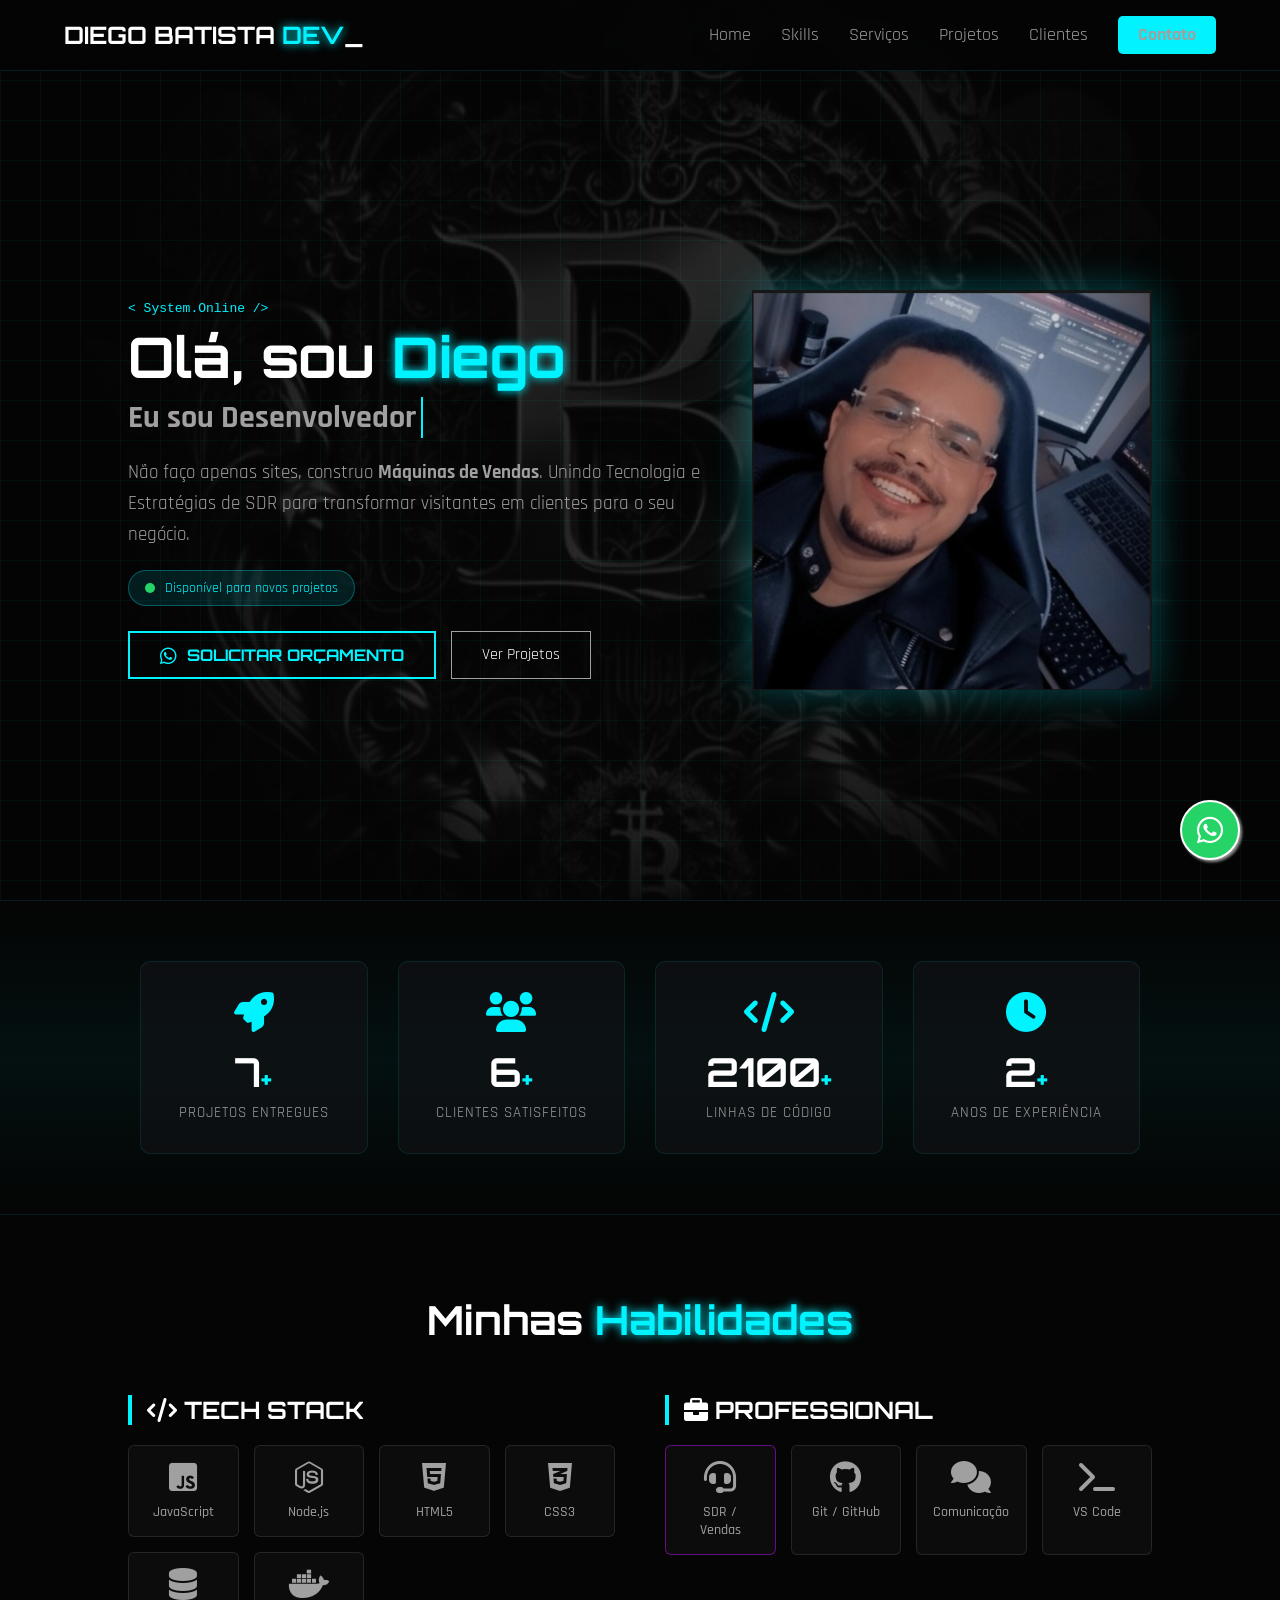
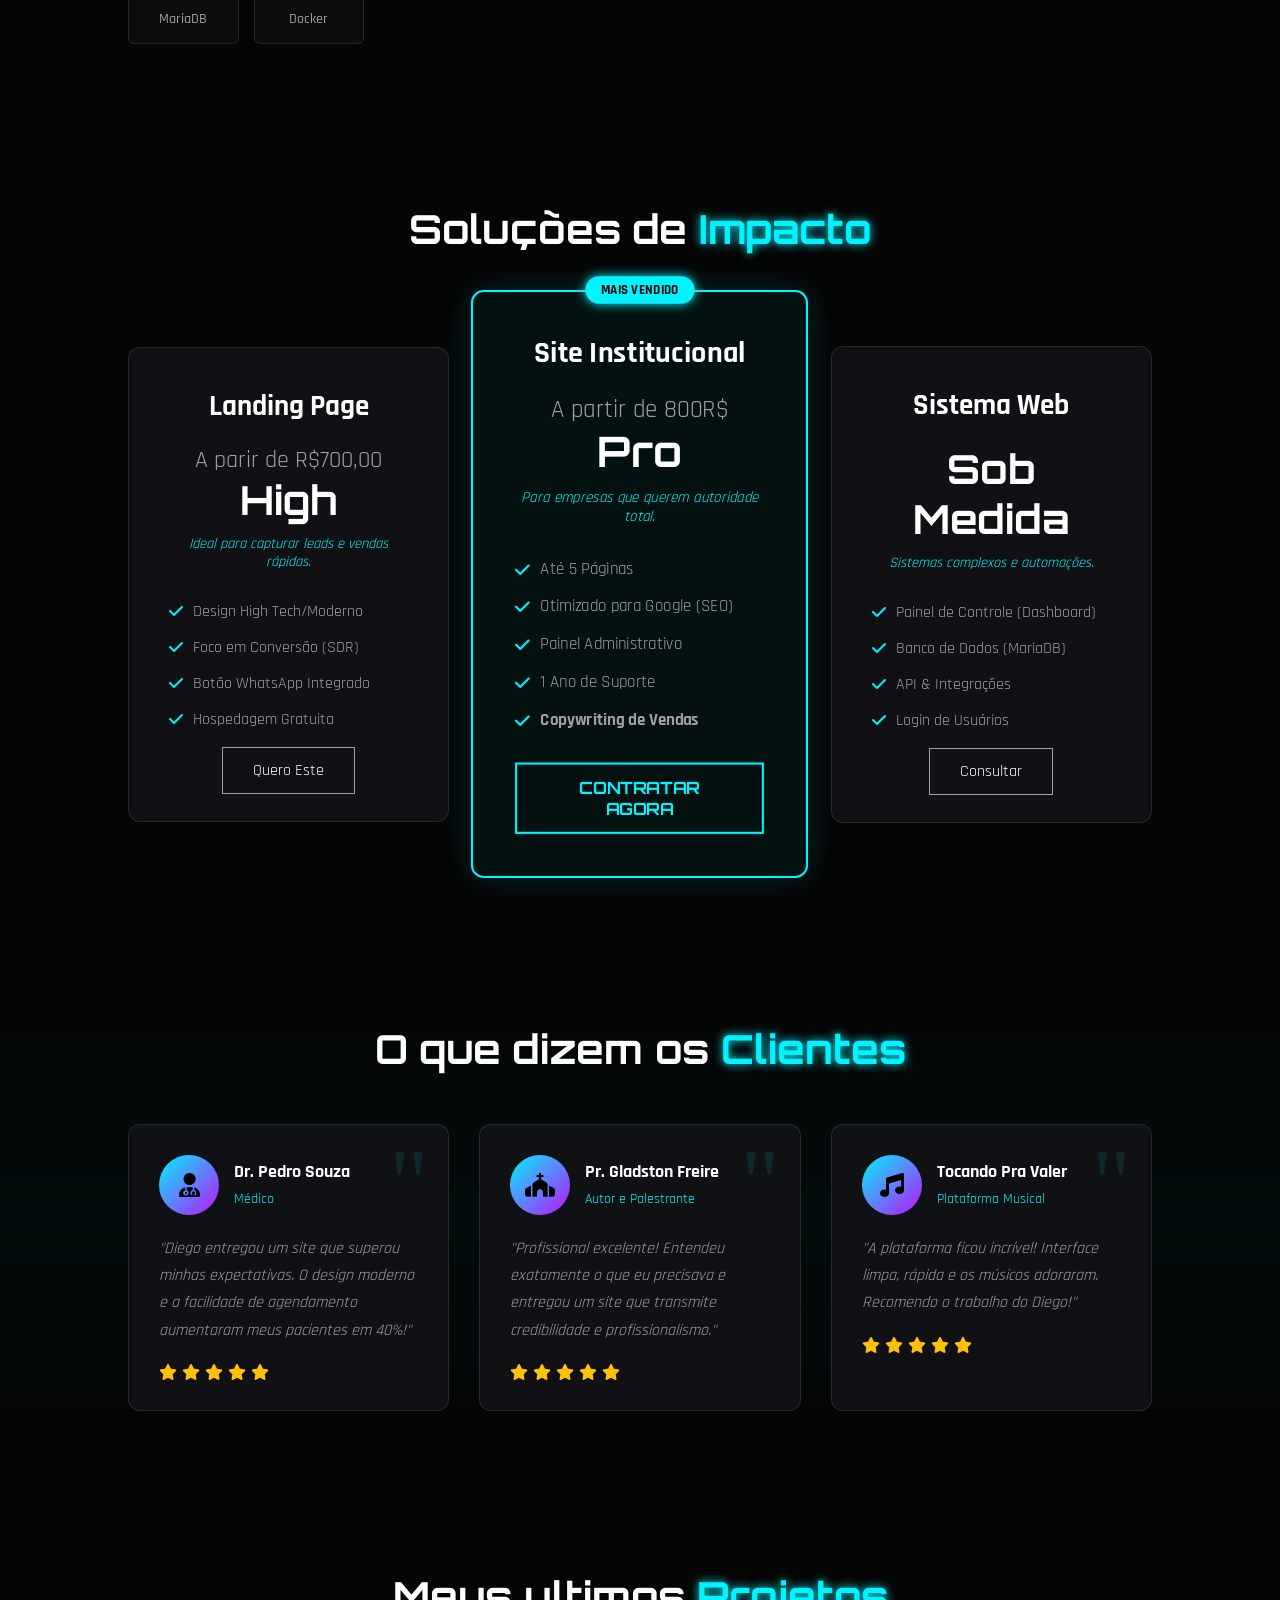
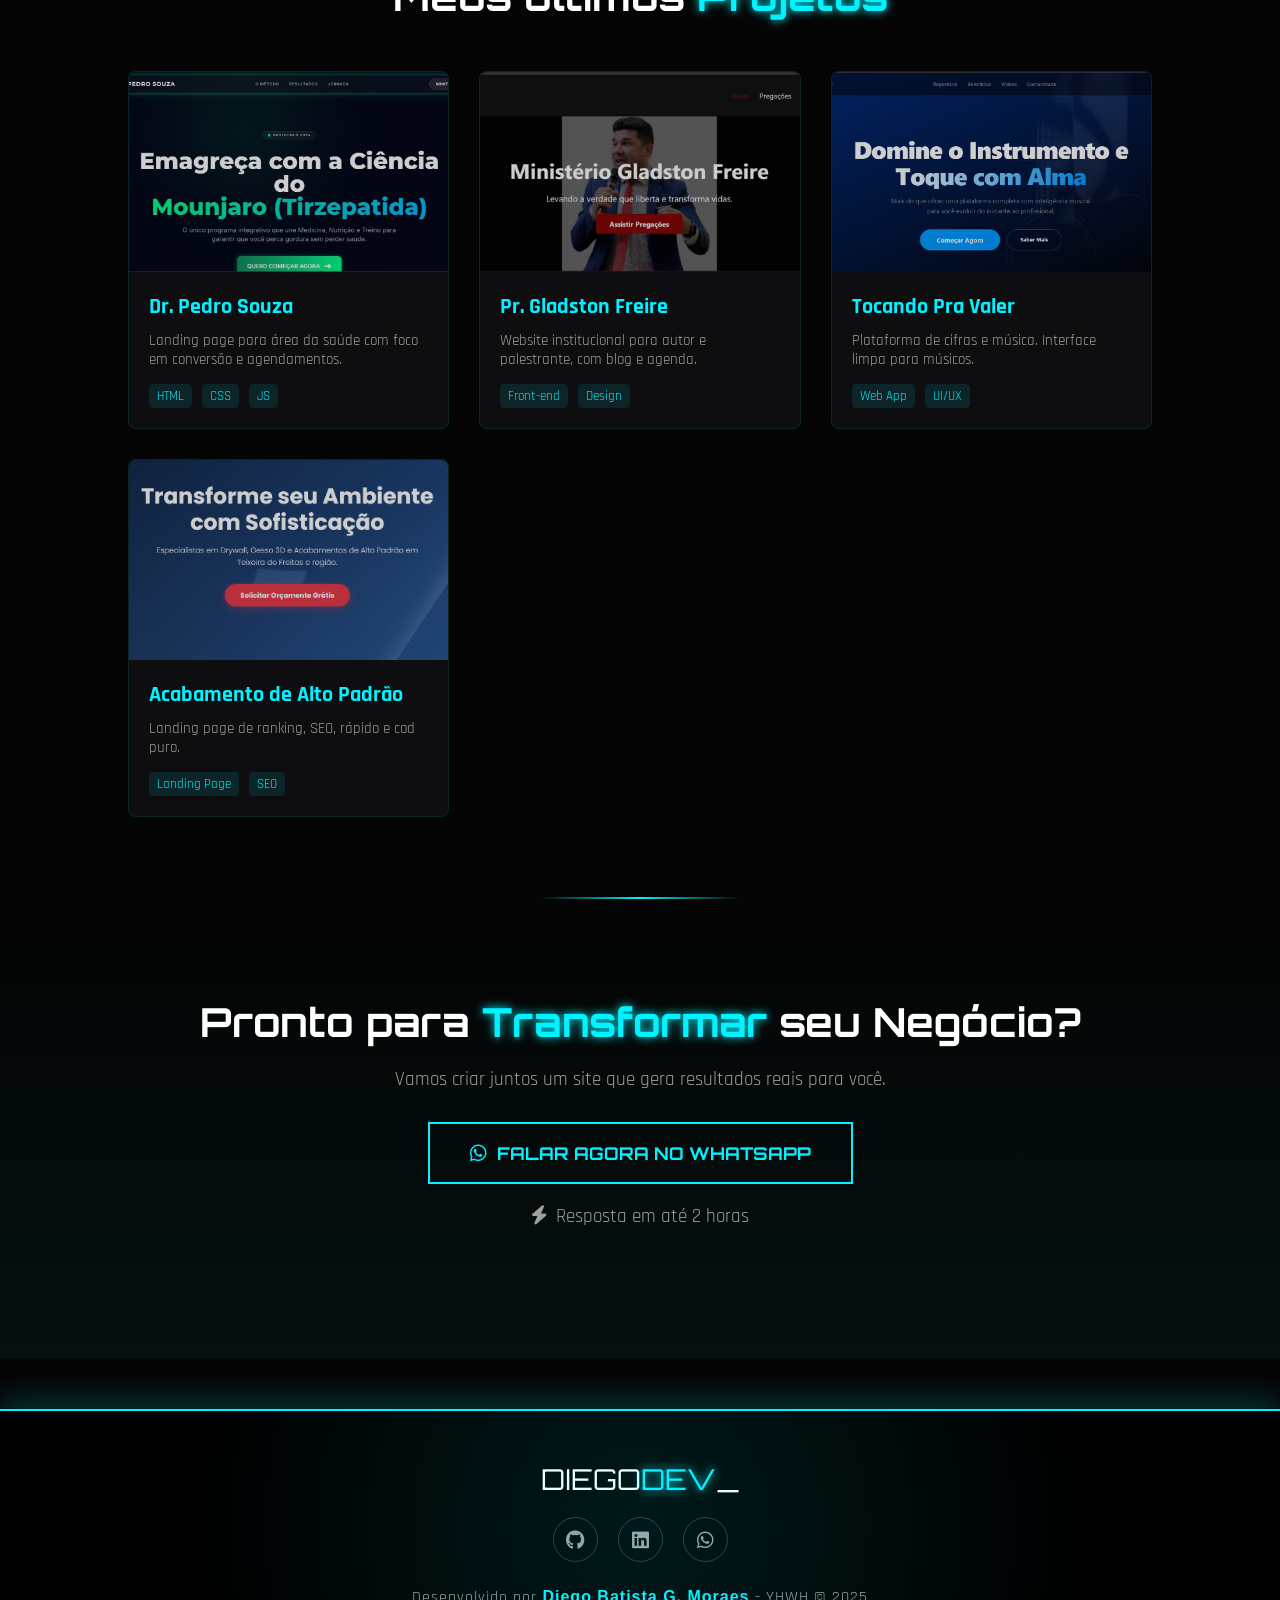
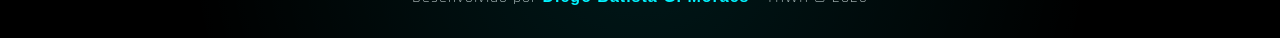
==== commit b531fd6b: "Atualização dos meus links" ====
--- a/index.html
+++ b/index.html
@@ -389,8 +389,8 @@
         <div class="footer-content">
             <div class="footer-logo">DIEGO<span class="highlight">DEV</span>_</div>
             <div class="footer-links">
-                <a href="https://github.com/diegodev" target="_blank"><i class="fab fa-github"></i></a>
-                <a href="https://linkedin.com/in/diegodev" target="_blank"><i class="fab fa-linkedin"></i></a>
+                <a href="https://github.com/Dieguin77" target="_blank"><i class="fab fa-github"></i></a>
+                <a href="https://www.linkedin.com/in/diego-batista-gomes-moraes-737491259/" target="_blank"><i class="fab fa-linkedin"></i></a>
                 <a href="https://wa.me/5527999933283" target="_blank"><i class="fab fa-whatsapp"></i></a>
             </div>
             <p>Desenvolvido por <strong>Diego Batista G. Moraes</strong> - YHWH © 2025</p>
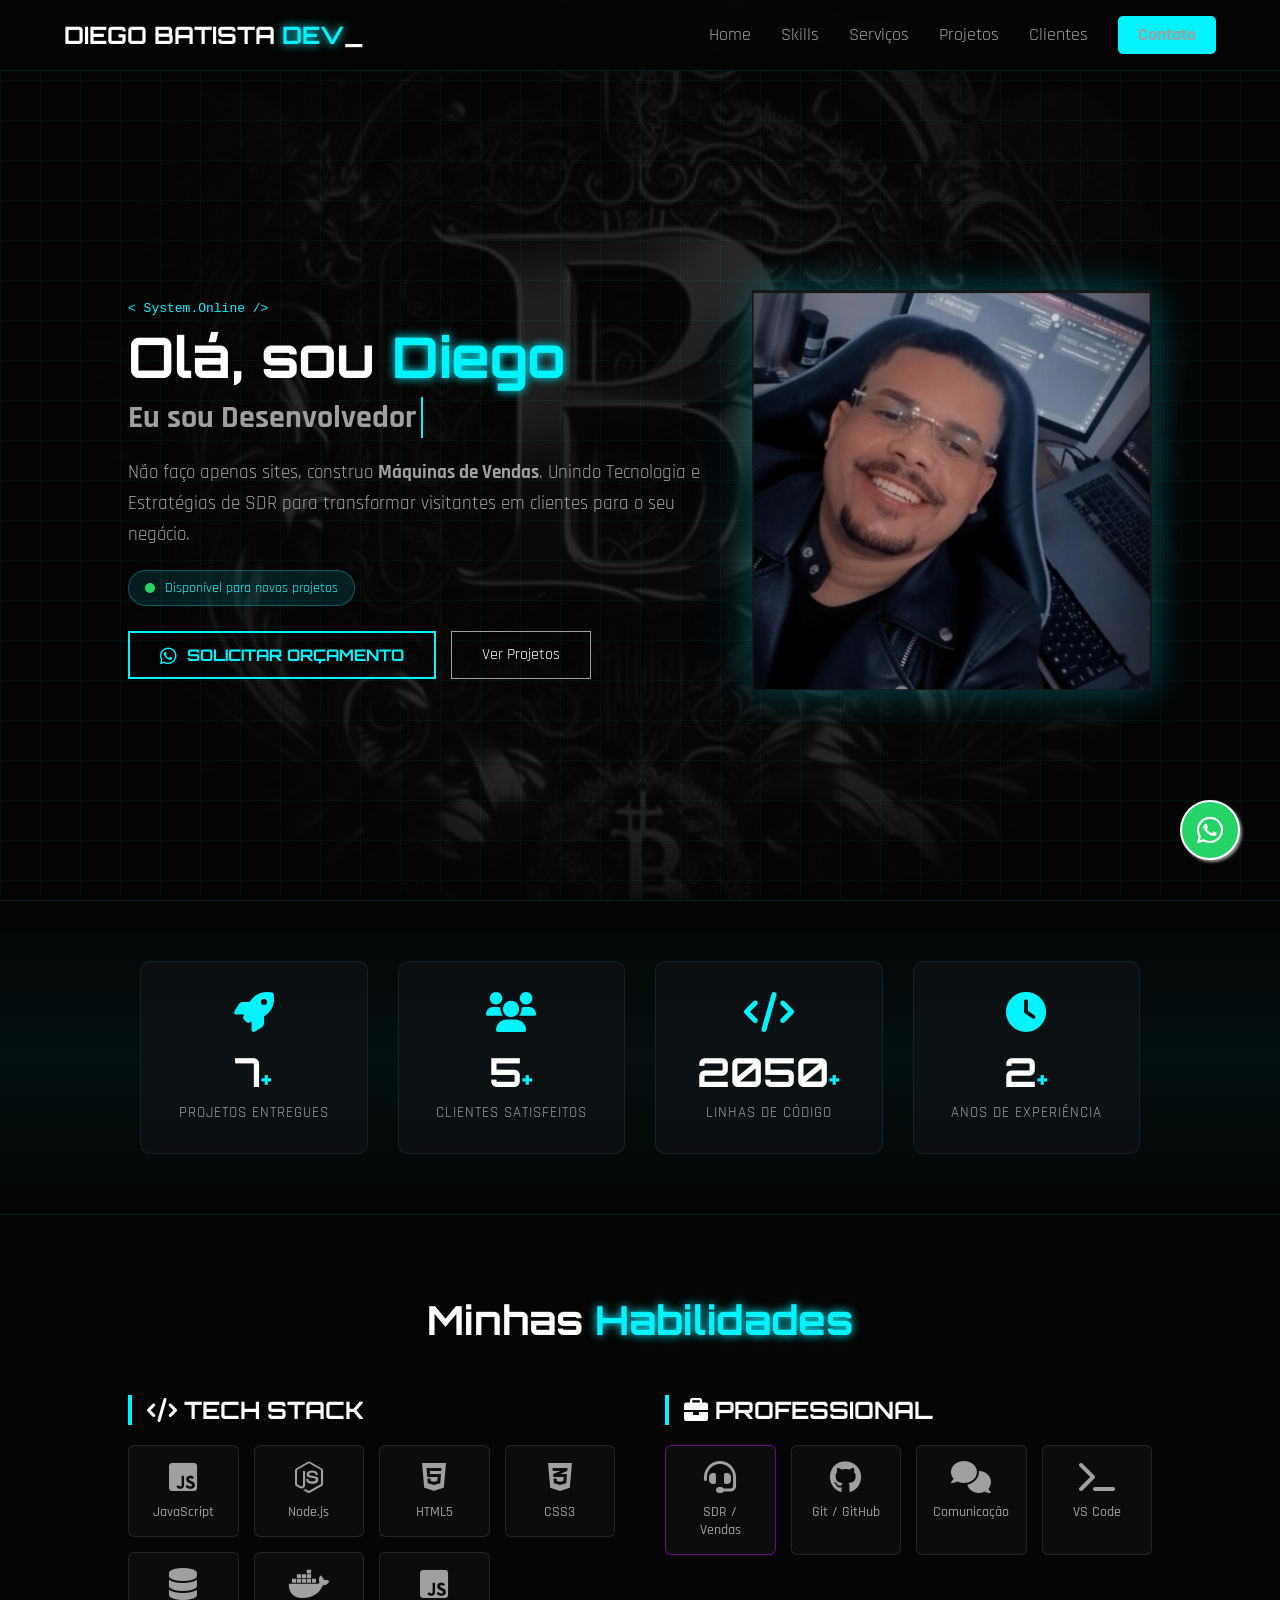
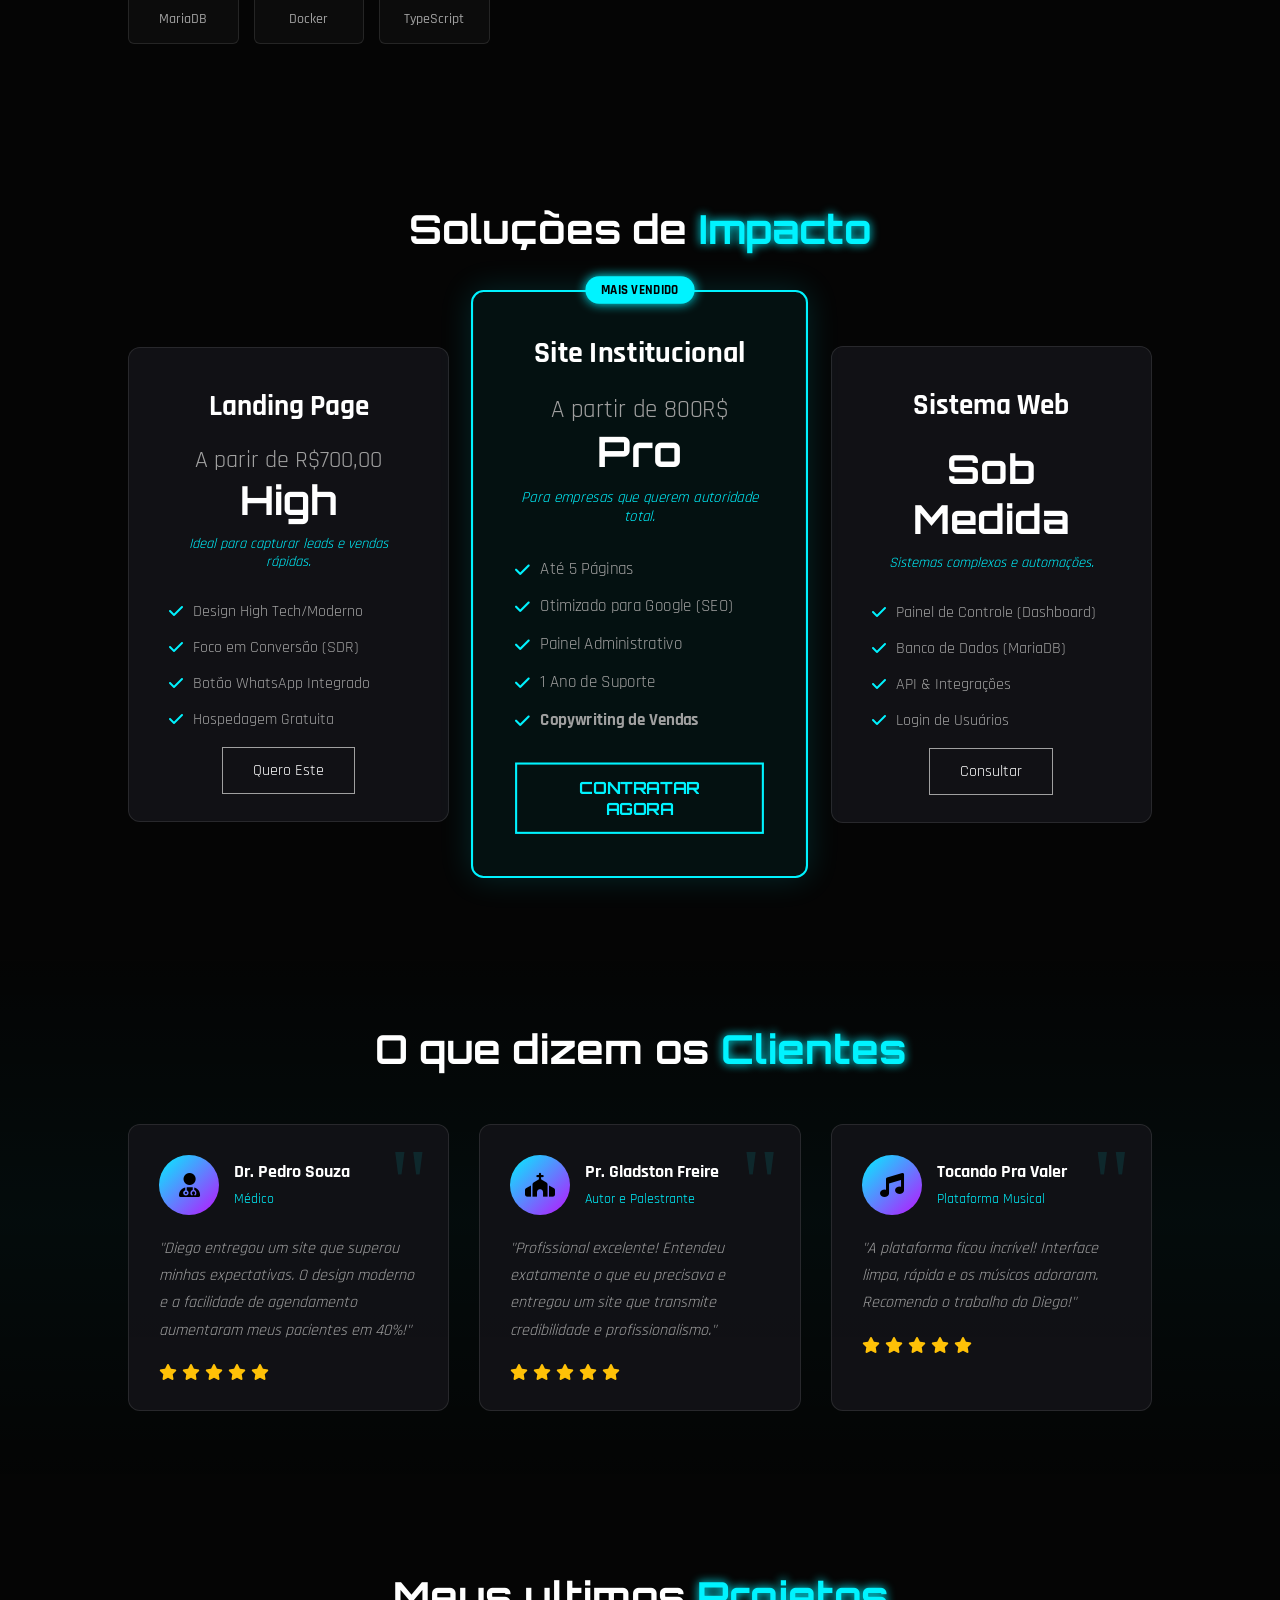
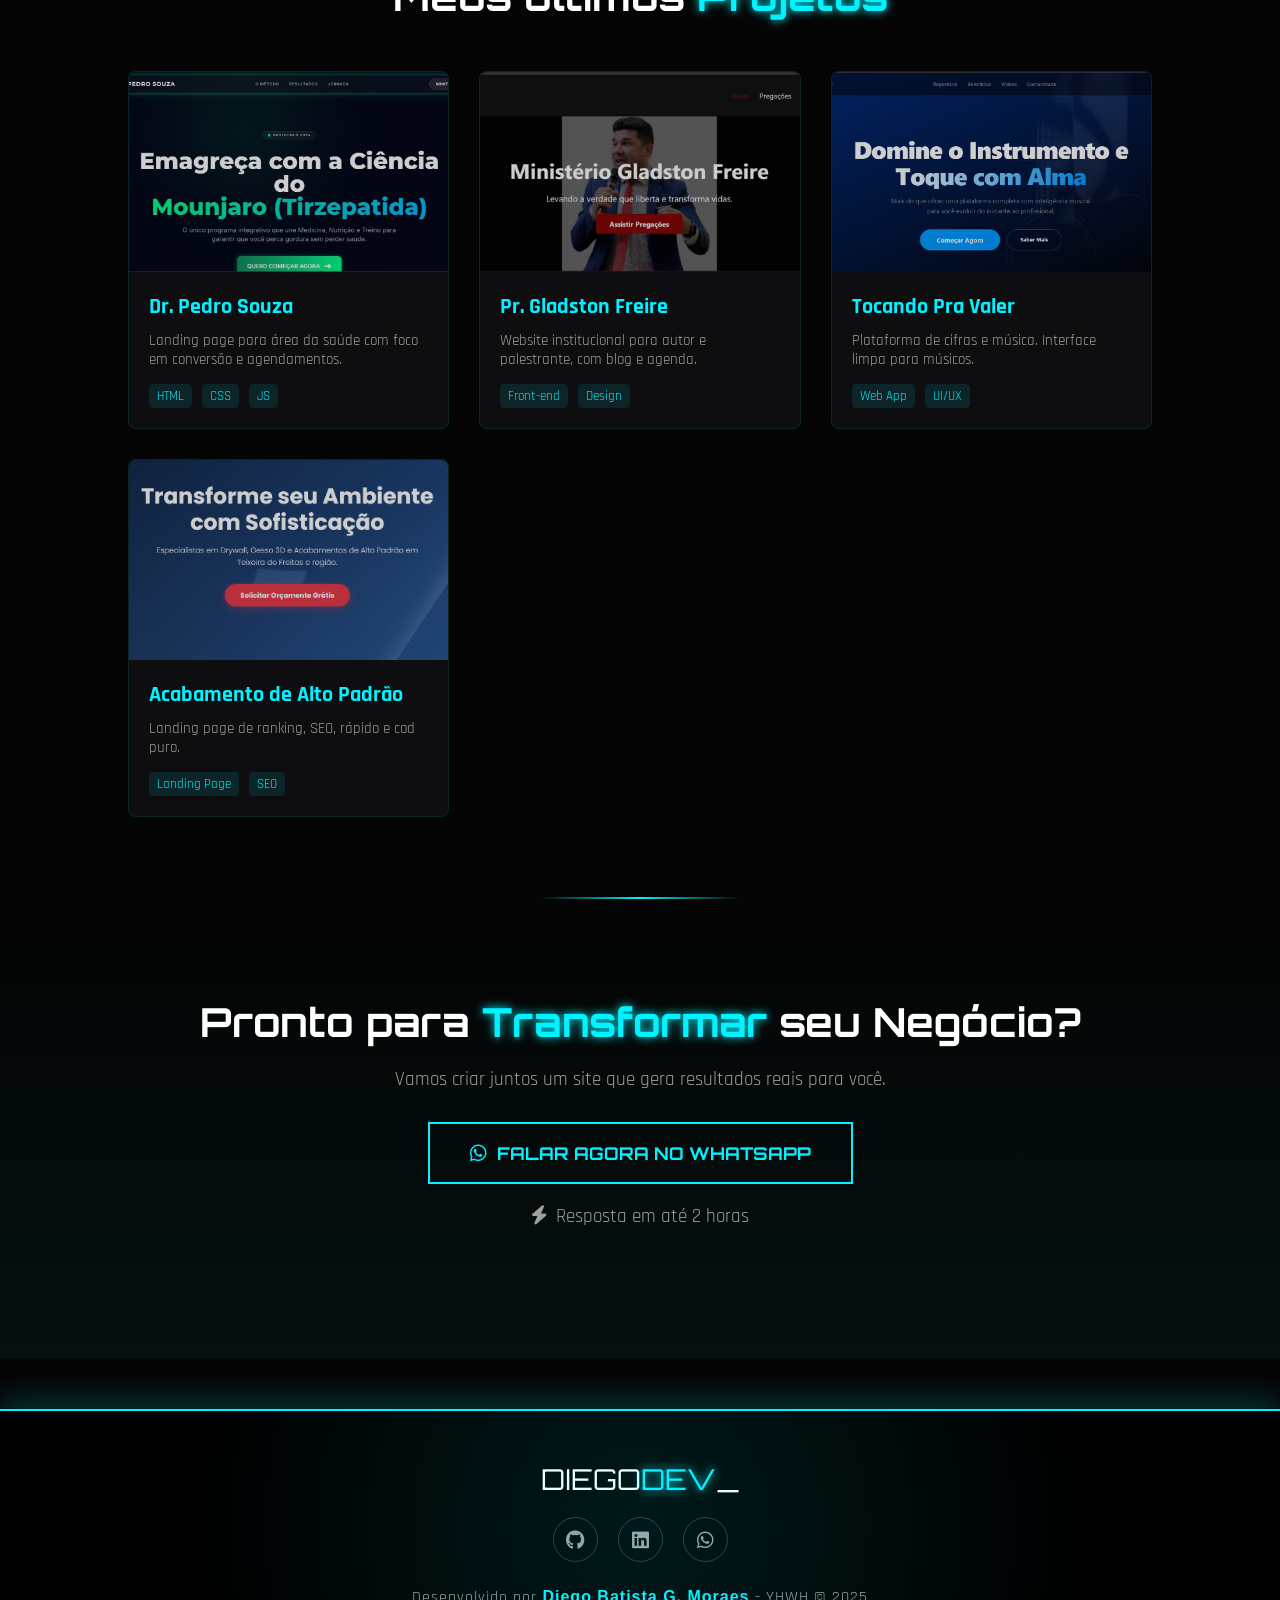
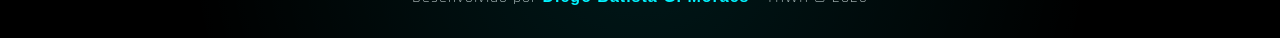
==== commit 3c24046a: "Adiciona links nos projetos e TypeScript nas habilidades" ====
--- a/index.html
+++ b/index.html
@@ -157,6 +157,10 @@
                     <div class="skill-item">
                         <i class="fab fa-docker"></i>
                         <span>Docker</span>
+                    </div>
+                    <div class="skill-item">
+                        <i class="fab fa-js-square"></i>
+                        <span>TypeScript</span>
                     </div>
                 </div>
             </div>
@@ -329,7 +333,7 @@
                 </div>
             </div>
 
-            <div class="card">
+            <a href="https://gladstonfreire.com.br" target="_blank" class="card">
                 <div class="card-img-wrapper">
                     <img src="imagem/print-pr-gladston.jpg" alt="Site Pr. Gladston">
                 </div>
@@ -340,9 +344,9 @@
                         <span>Front-end</span><span>Design</span>
                     </div>
                 </div>
-            </div>
-
-            <div class="card">
+            </a>
+
+            <a href="https://dieguin77.github.io/tocando-pra-valer3.0/" target="_blank" class="card">
                 <div class="card-img-wrapper">
                     <img src="imagem/print-tocando-pra-valer.jpg" alt="Tocando Pra Valer">
                 </div>
@@ -353,9 +357,9 @@
                         <span>Web App</span><span>UI/UX</span>
                     </div>
                 </div>
-            </div>
-
-            <div class="card">
+            </a>
+
+            <a href="https://gessodecoracompany.com.br" target="_blank" class="card">
                 <div class="card-img-wrapper">
                     <img src="imagem/print-em-eliel.jpg" alt="Advogado Eliel">
                 </div>
@@ -366,7 +370,7 @@
                         <span>Landing Page</span><span>SEO</span>
                     </div>
                 </div>
-            </div>
+            </a>
 
         </div>
     </section>
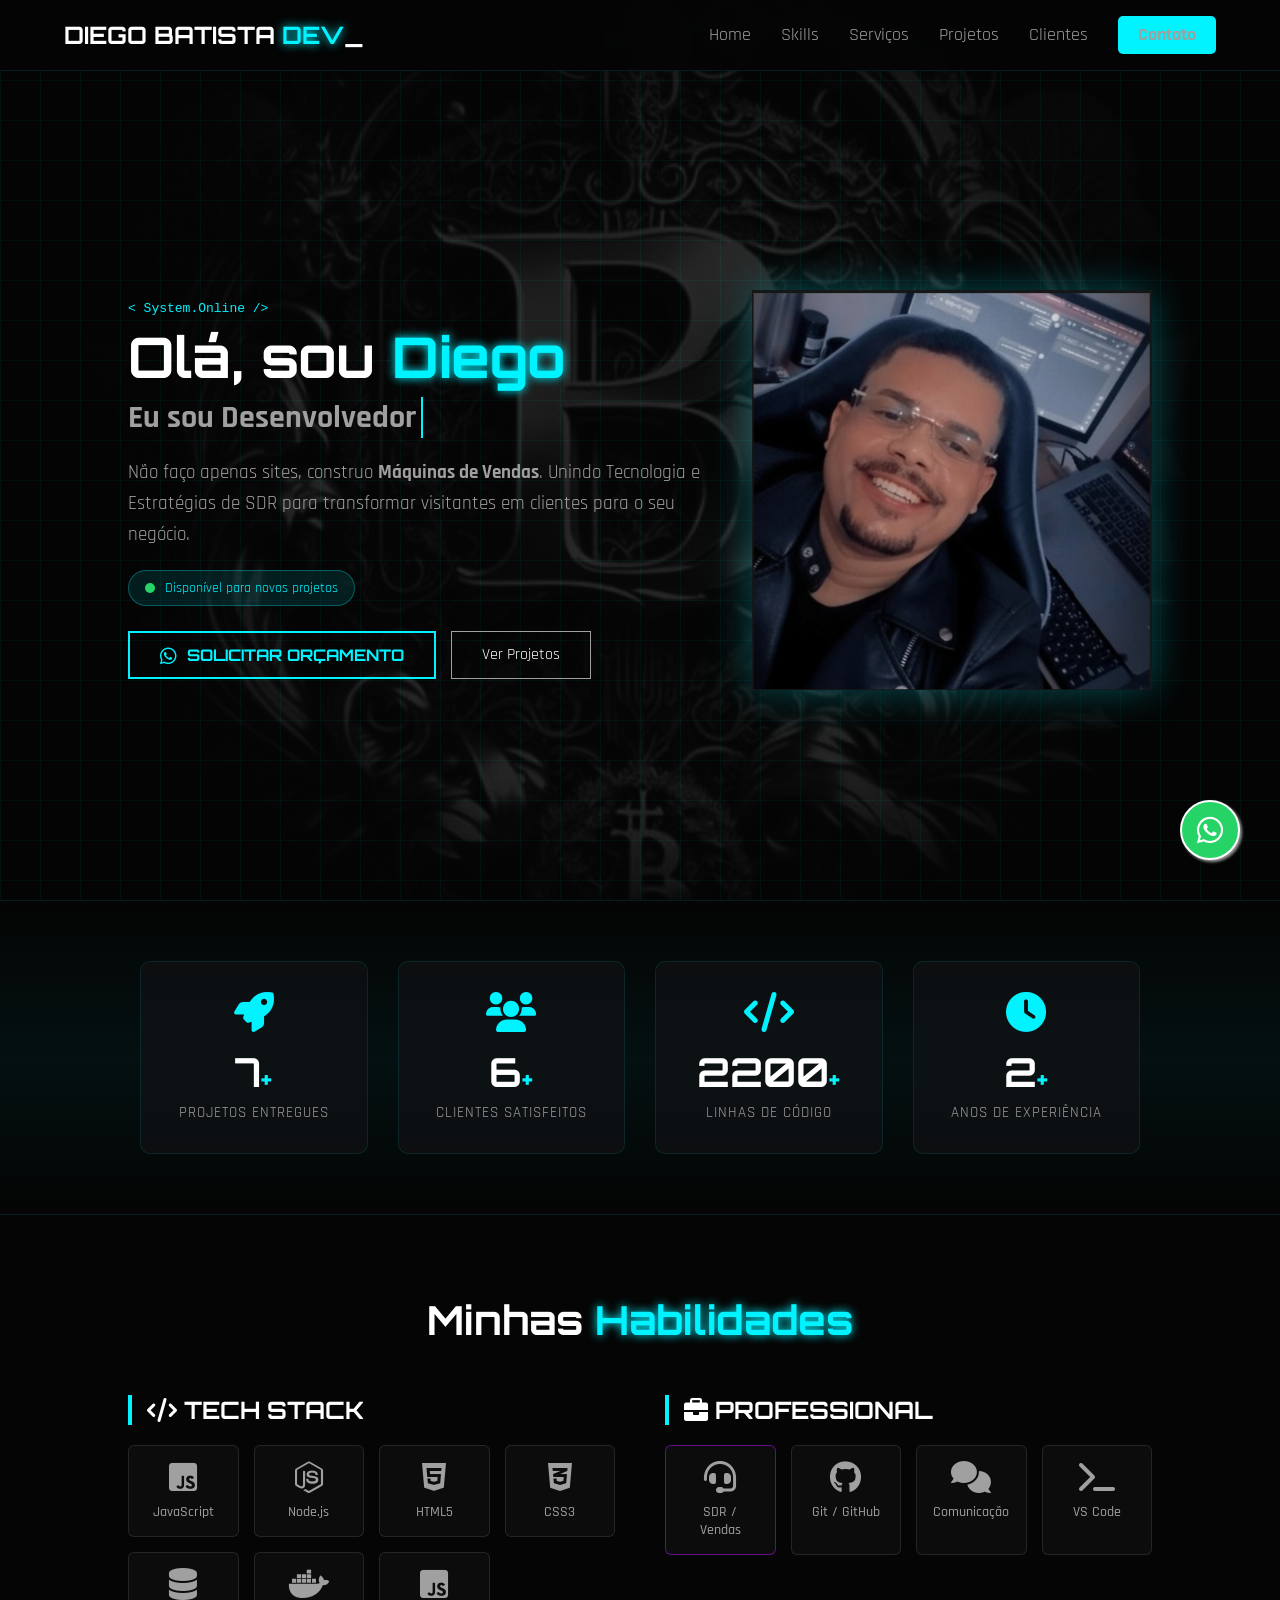
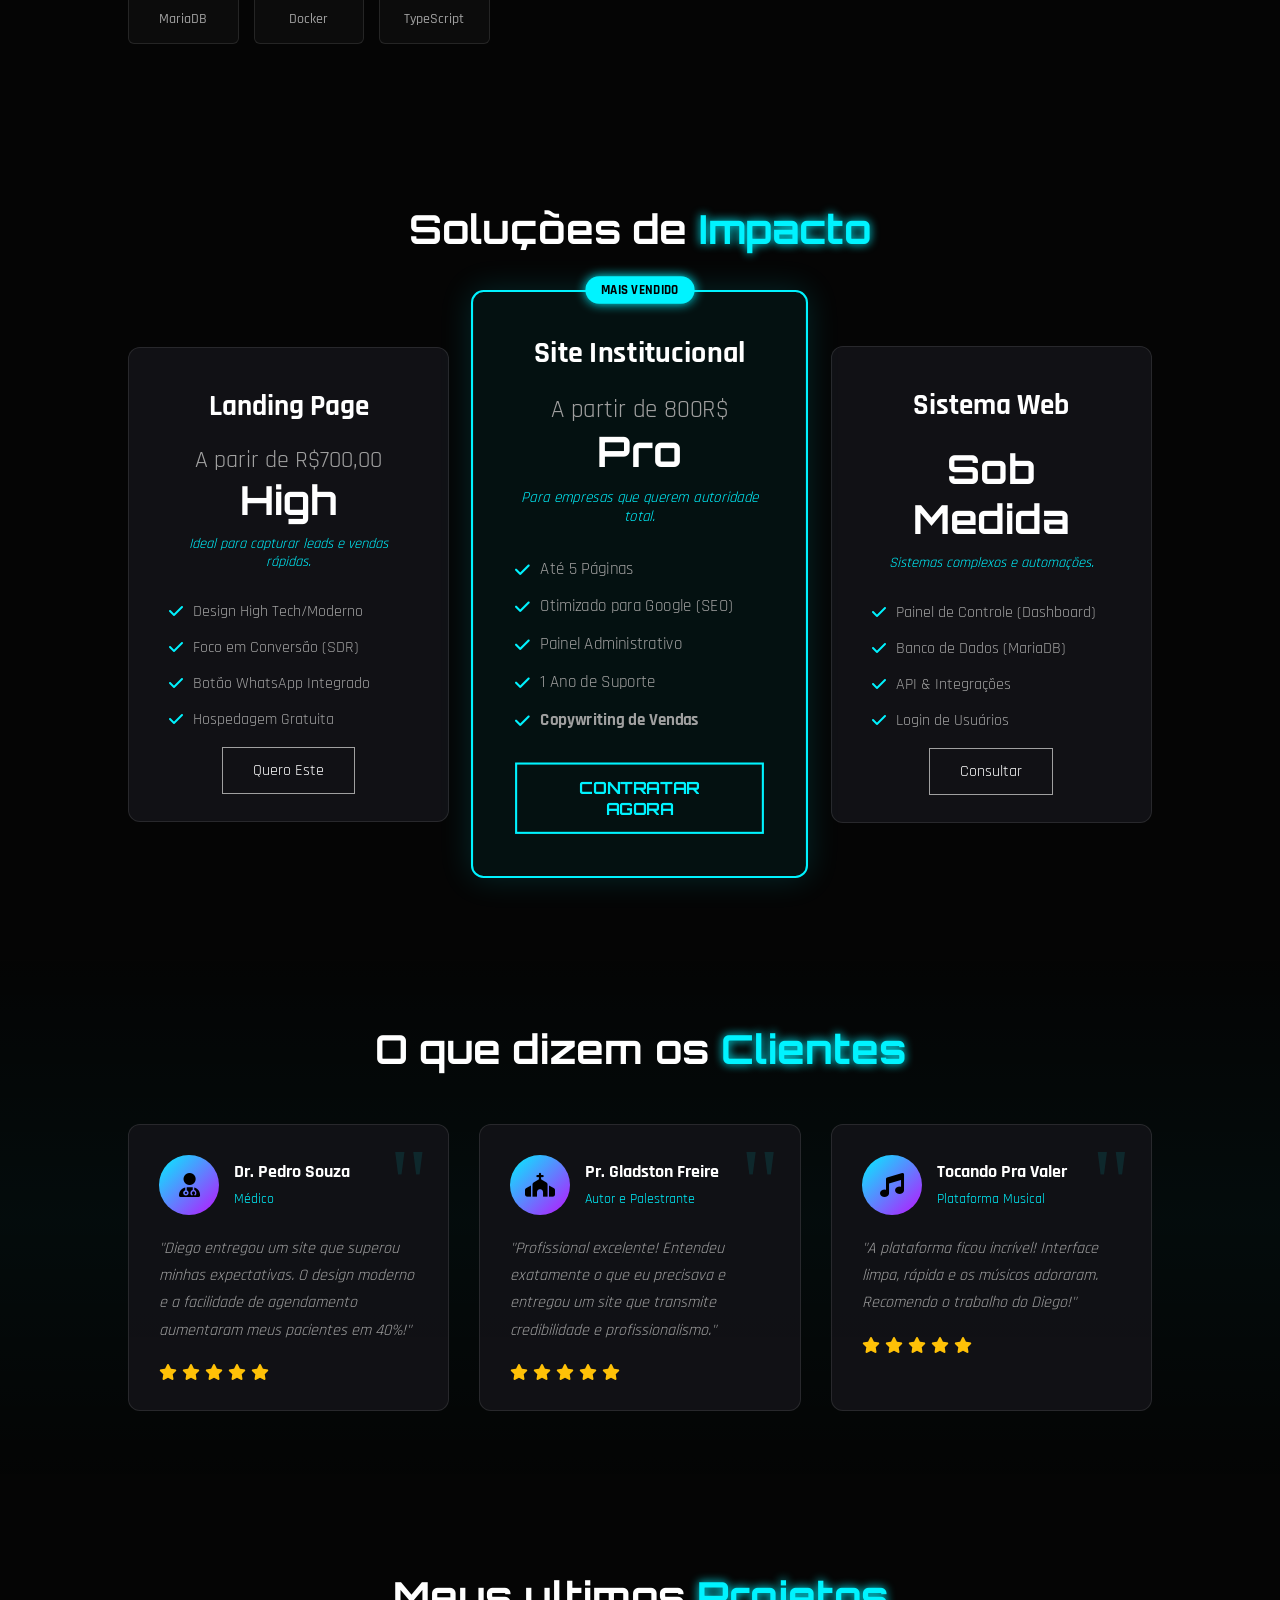
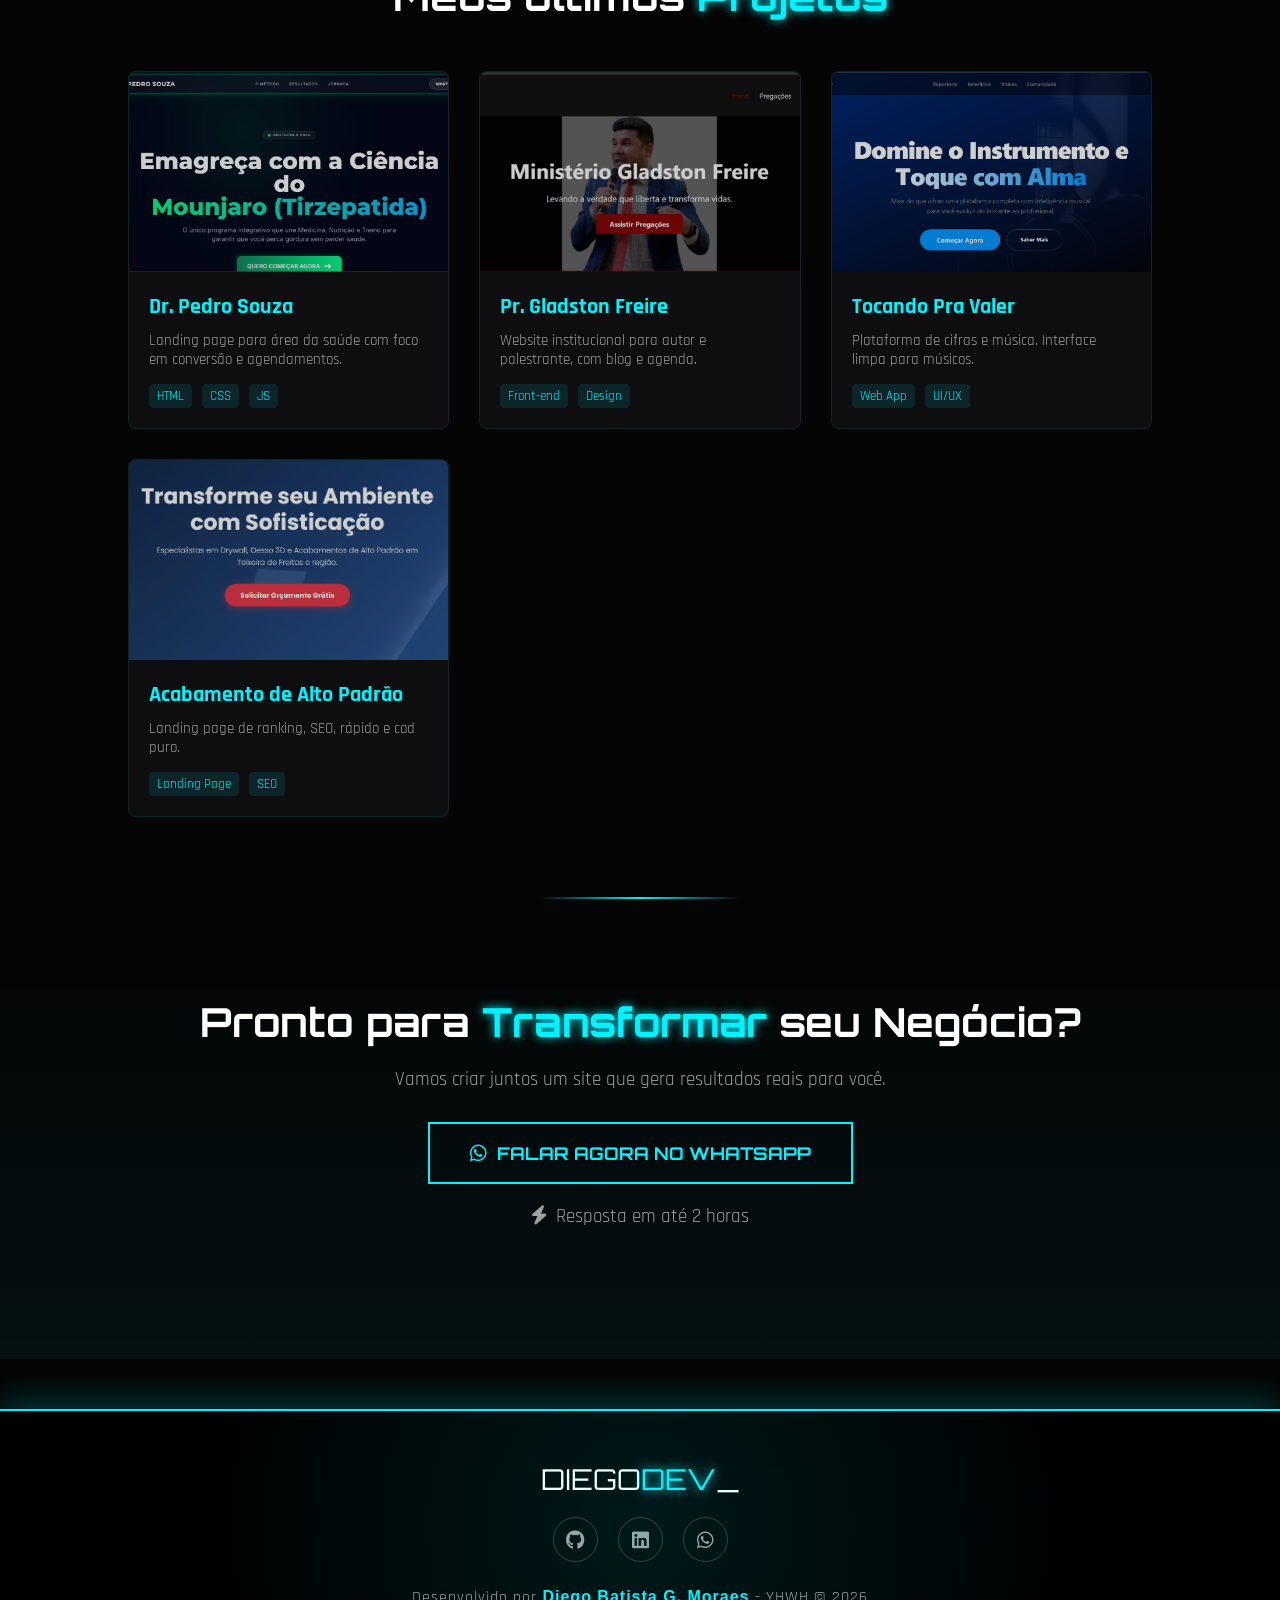
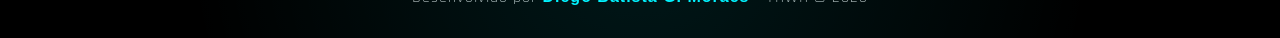
==== commit f258c194: "Atualização do Ano" ====
--- a/index.html
+++ b/index.html
@@ -397,7 +397,7 @@
                 <a href="https://www.linkedin.com/in/diego-batista-gomes-moraes-737491259/" target="_blank"><i class="fab fa-linkedin"></i></a>
                 <a href="https://wa.me/5527999933283" target="_blank"><i class="fab fa-whatsapp"></i></a>
             </div>
-            <p>Desenvolvido por <strong>Diego Batista G. Moraes</strong> - YHWH © 2025</p>
+            <p>Desenvolvido por <strong>Diego Batista G. Moraes</strong> - YHWH © 2026</p>
         </div>
     </footer>
 
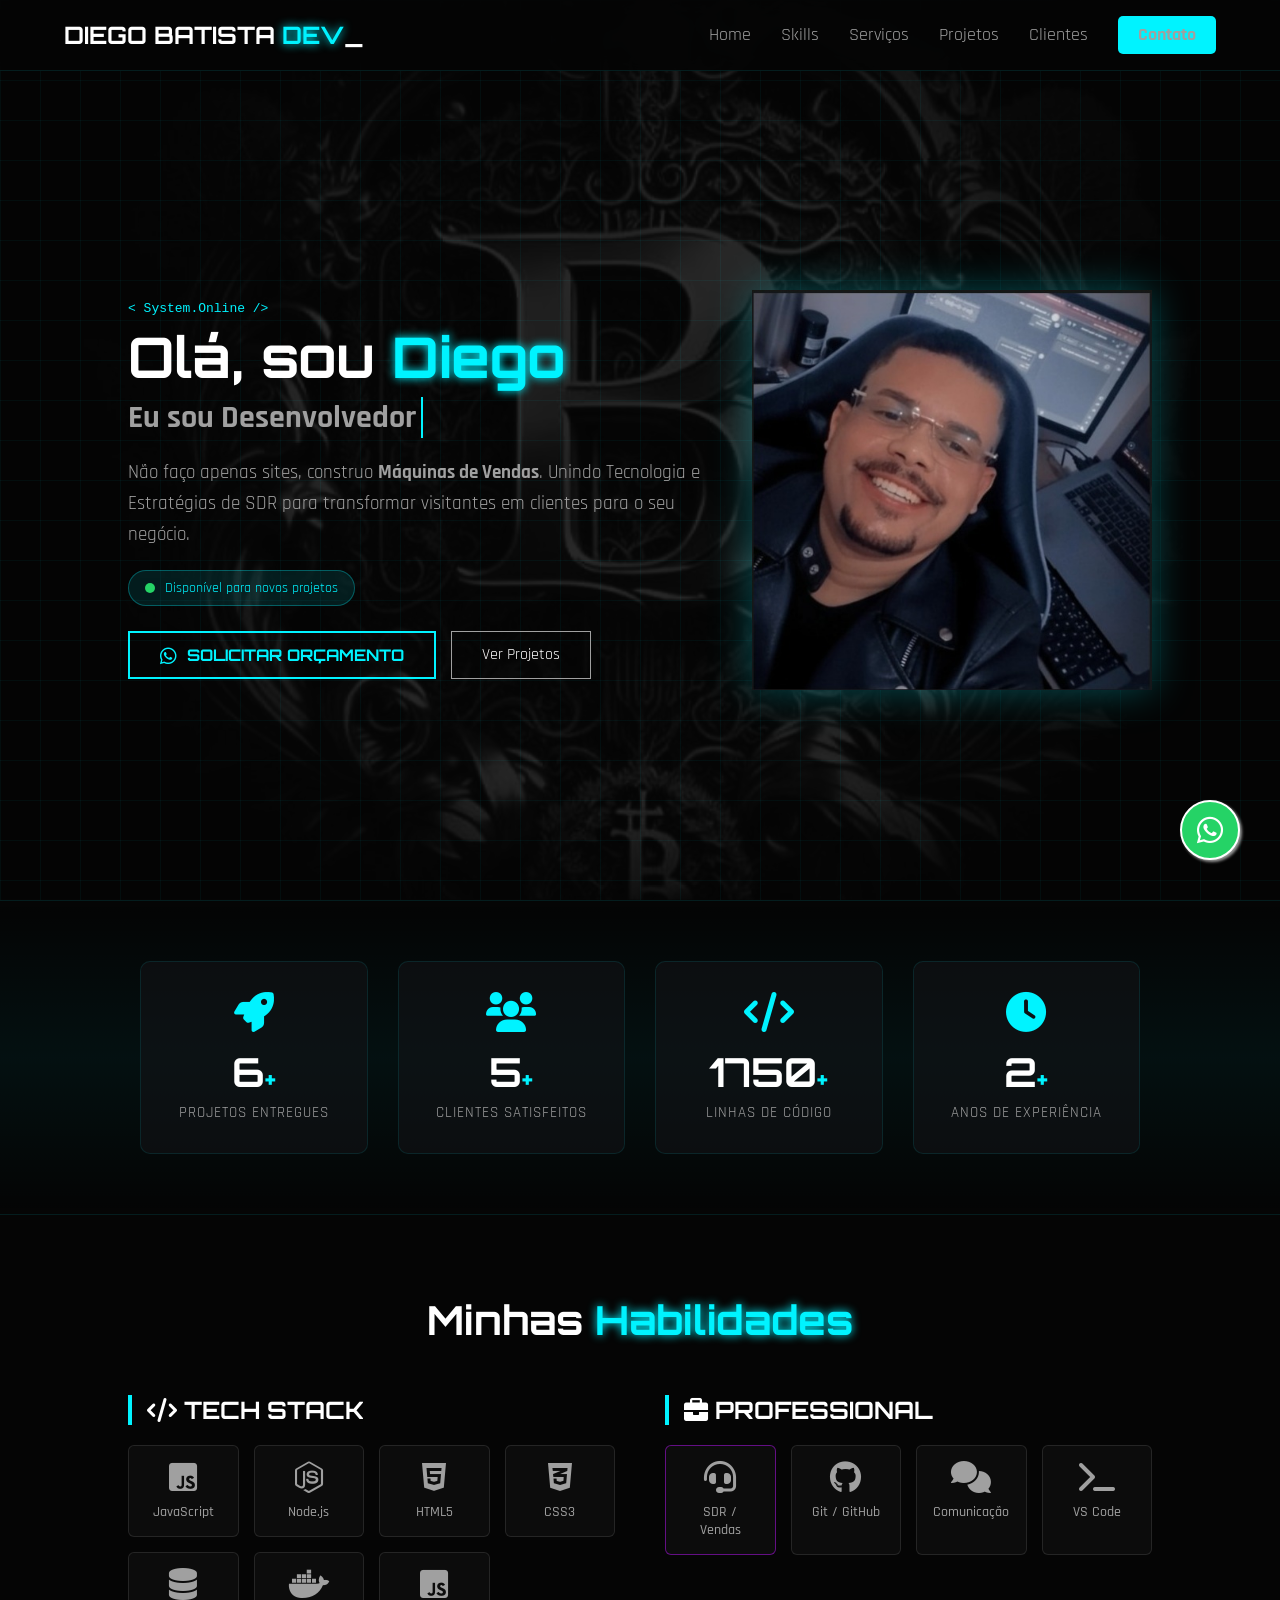
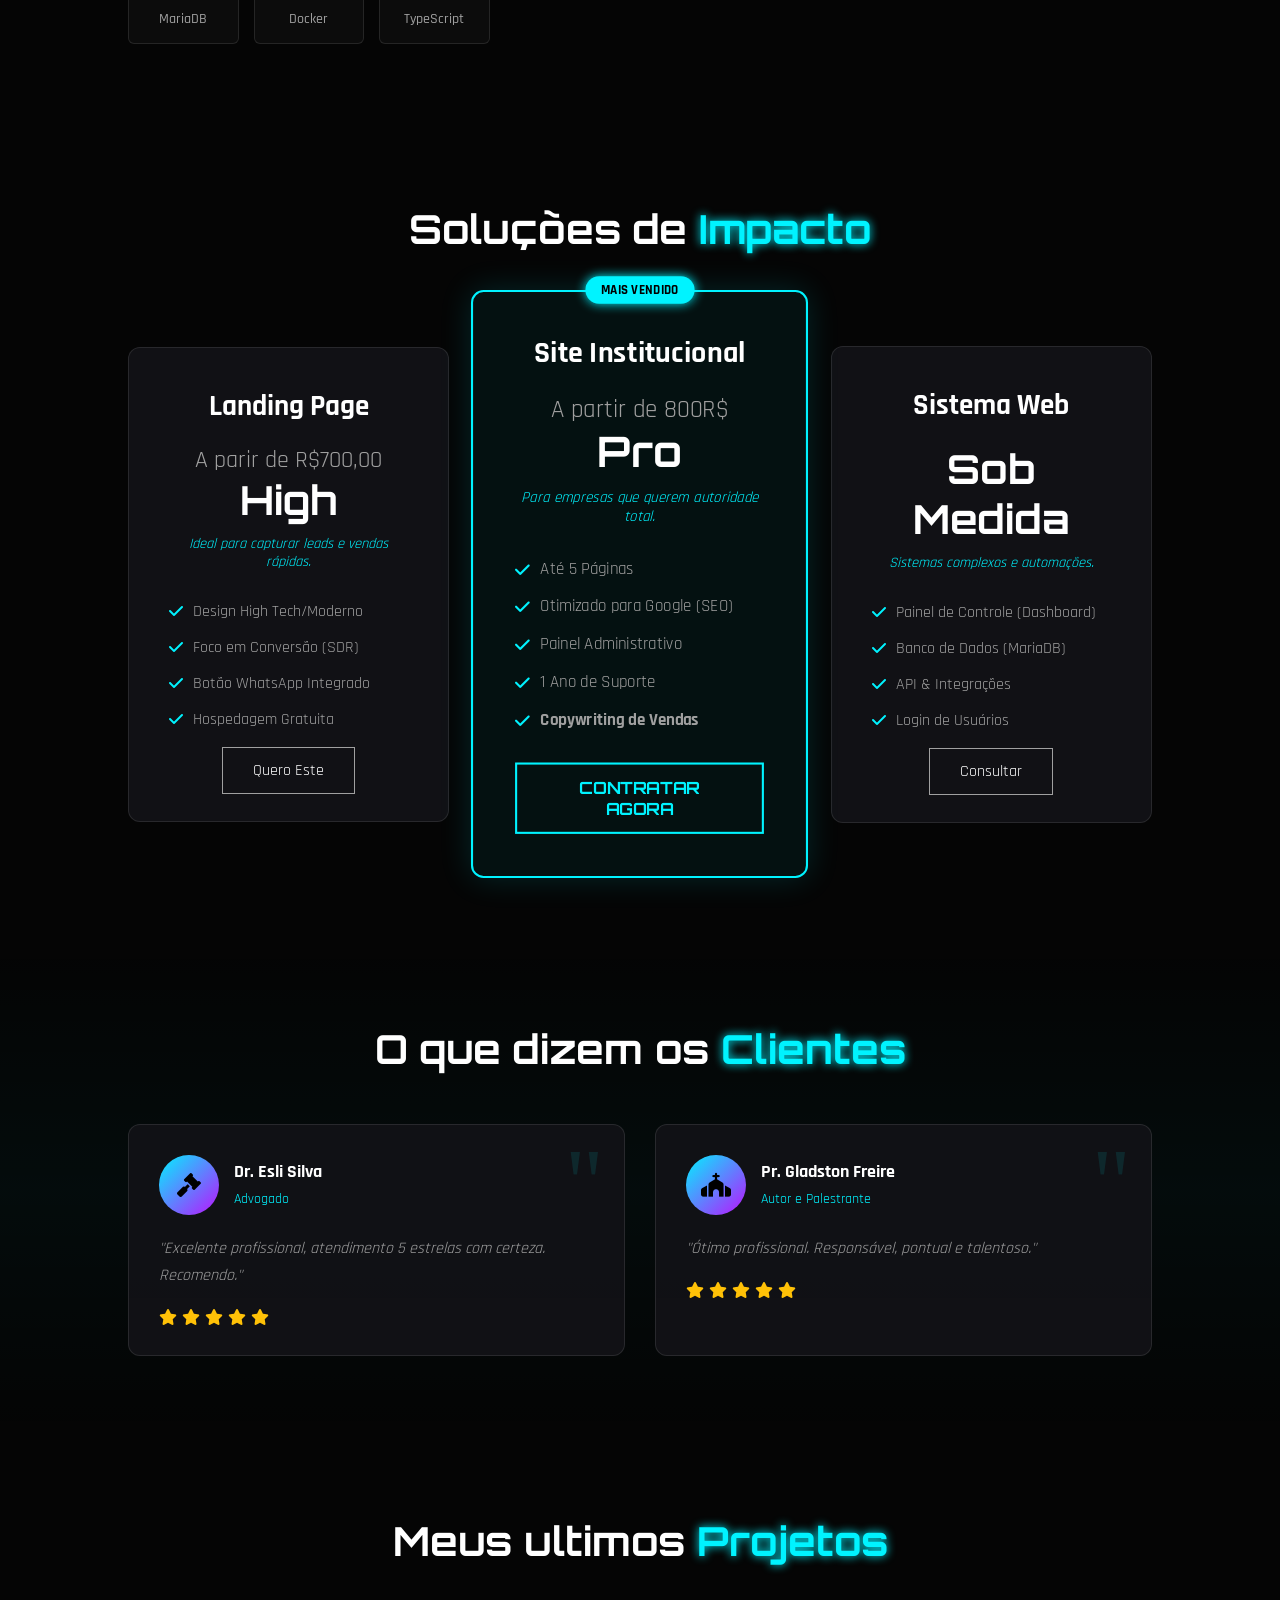
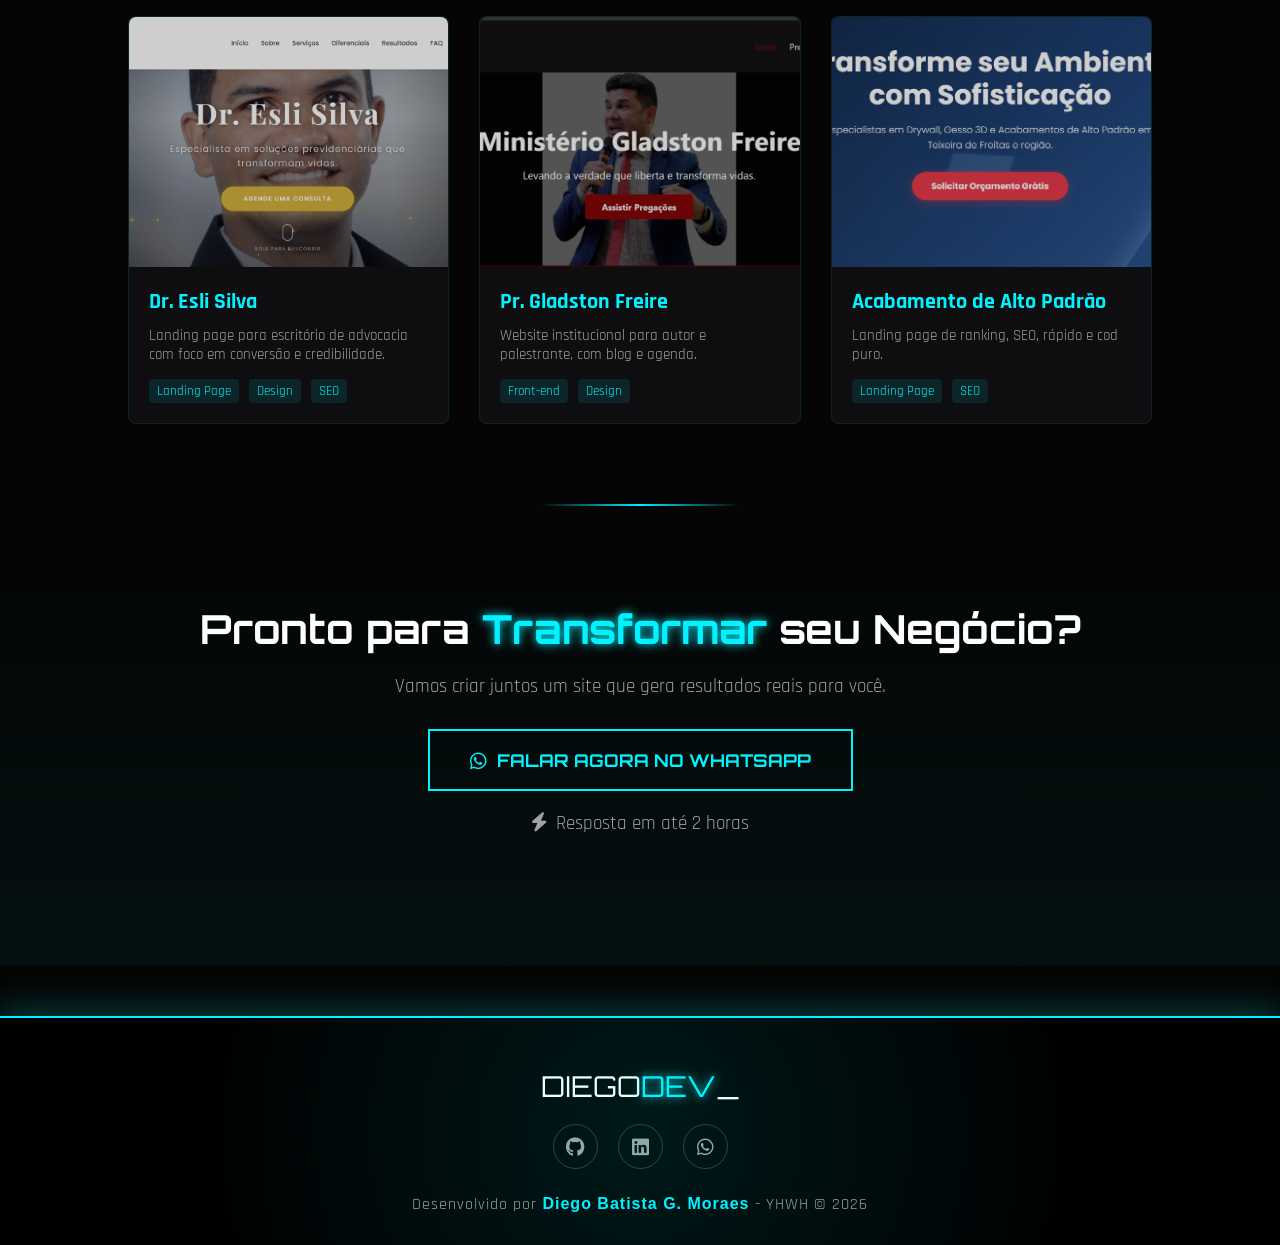
==== commit 7b08c72e: "Adiciona site Dr. Esli Silva e remove projetos antigos" ====
--- a/index.html
+++ b/index.html
@@ -247,16 +247,15 @@
             <div class="testimonial-card fade-in">
                 <div class="testimonial-header">
                     <div class="client-avatar">
-                        <i class="fas fa-user-md"></i>
+                        <i class="fas fa-gavel"></i>
                     </div>
                     <div class="client-info">
-                        <h4>Dr. Pedro Souza</h4>
-                        <span>Médico</span>
+                        <h4>Dr. Esli Silva</h4>
+                        <span>Advogado</span>
                     </div>
                 </div>
                 <p class="testimonial-text">
-                    "Diego entregou um site que superou minhas expectativas. O design moderno e a facilidade 
-                    de agendamento aumentaram meus pacientes em 40%!"
+                    "Excelente profissional, atendimento 5 estrelas com certeza. Recomendo."
                 </p>
                 <div class="stars">
                     <i class="fas fa-star"></i>
@@ -278,8 +277,7 @@
                     </div>
                 </div>
                 <p class="testimonial-text">
-                    "Profissional excelente! Entendeu exatamente o que eu precisava e entregou um site 
-                    que transmite credibilidade e profissionalismo."
+                    "Ótimo profissional. Responsável, pontual e talentoso."
                 </p>
                 <div class="stars">
                     <i class="fas fa-star"></i>
@@ -290,28 +288,6 @@
                 </div>
             </div>
 
-            <div class="testimonial-card fade-in">
-                <div class="testimonial-header">
-                    <div class="client-avatar">
-                        <i class="fas fa-music"></i>
-                    </div>
-                    <div class="client-info">
-                        <h4>Tocando Pra Valer</h4>
-                        <span>Plataforma Musical</span>
-                    </div>
-                </div>
-                <p class="testimonial-text">
-                    "A plataforma ficou incrível! Interface limpa, rápida e os músicos adoraram. 
-                    Recomendo o trabalho do Diego!"
-                </p>
-                <div class="stars">
-                    <i class="fas fa-star"></i>
-                    <i class="fas fa-star"></i>
-                    <i class="fas fa-star"></i>
-                    <i class="fas fa-star"></i>
-                    <i class="fas fa-star"></i>
-                </div>
-            </div>
         </div>
     </section>
 
@@ -320,18 +296,18 @@
         
         <div class="projects-grid">
             
-            <div class="card">
+            <a href="https://eslisilvaadvocacia.com.br" target="_blank" class="card">
                 <div class="card-img-wrapper">
-                    <img src="imagem/print-dr-pedro.jpg" alt="Site Dr. Pedro">
+                    <img src="imagem/esli.jpg" alt="Site Dr. Esli Silva">
                 </div>
                 <div class="card-body">
-                    <h3>Dr. Pedro Souza</h3>
-                    <p>Landing page para área da saúde com foco em conversão e agendamentos.</p>
+                    <h3>Dr. Esli Silva</h3>
+                    <p>Landing page para escritório de advocacia com foco em conversão e credibilidade.</p>
                     <div class="tech-tags">
-                        <span>HTML</span><span>CSS</span><span>JS</span>
-                    </div>
-                </div>
-            </div>
+                        <span>Landing Page</span><span>Design</span><span>SEO</span>
+                    </div>
+                </div>
+            </a>
 
             <a href="https://gladstonfreire.com.br" target="_blank" class="card">
                 <div class="card-img-wrapper">
@@ -342,19 +318,6 @@
                     <p>Website institucional para autor e palestrante, com blog e agenda.</p>
                     <div class="tech-tags">
                         <span>Front-end</span><span>Design</span>
-                    </div>
-                </div>
-            </a>
-
-            <a href="https://dieguin77.github.io/tocando-pra-valer3.0/" target="_blank" class="card">
-                <div class="card-img-wrapper">
-                    <img src="imagem/print-tocando-pra-valer.jpg" alt="Tocando Pra Valer">
-                </div>
-                <div class="card-body">
-                    <h3>Tocando Pra Valer</h3>
-                    <p>Plataforma de cifras e música. Interface limpa para músicos.</p>
-                    <div class="tech-tags">
-                        <span>Web App</span><span>UI/UX</span>
                     </div>
                 </div>
             </a>
--- a/style.css
+++ b/style.css
@@ -318,8 +318,8 @@
 }
 .card:hover { transform: translateY(-5px); border-color: var(--neon-cyan); box-shadow: 0 5px 15px rgba(0, 243, 255, 0.1); }
 
-.card-img-wrapper { width: 100%; height: 200px; overflow: hidden; }
-.card-img-wrapper img { width: 100%; height: 100%; object-fit: cover; transition: 0.5s; opacity: 0.8; }
+.card-img-wrapper { width: 100%; height: 250px; overflow: hidden; }
+.card-img-wrapper img { width: 100%; height: 100%; object-fit: cover; object-position: top; transition: 0.5s; opacity: 0.8; }
 .card:hover .card-img-wrapper img { transform: scale(1.1); opacity: 1; }
 
 .card-body { padding: 20px; }
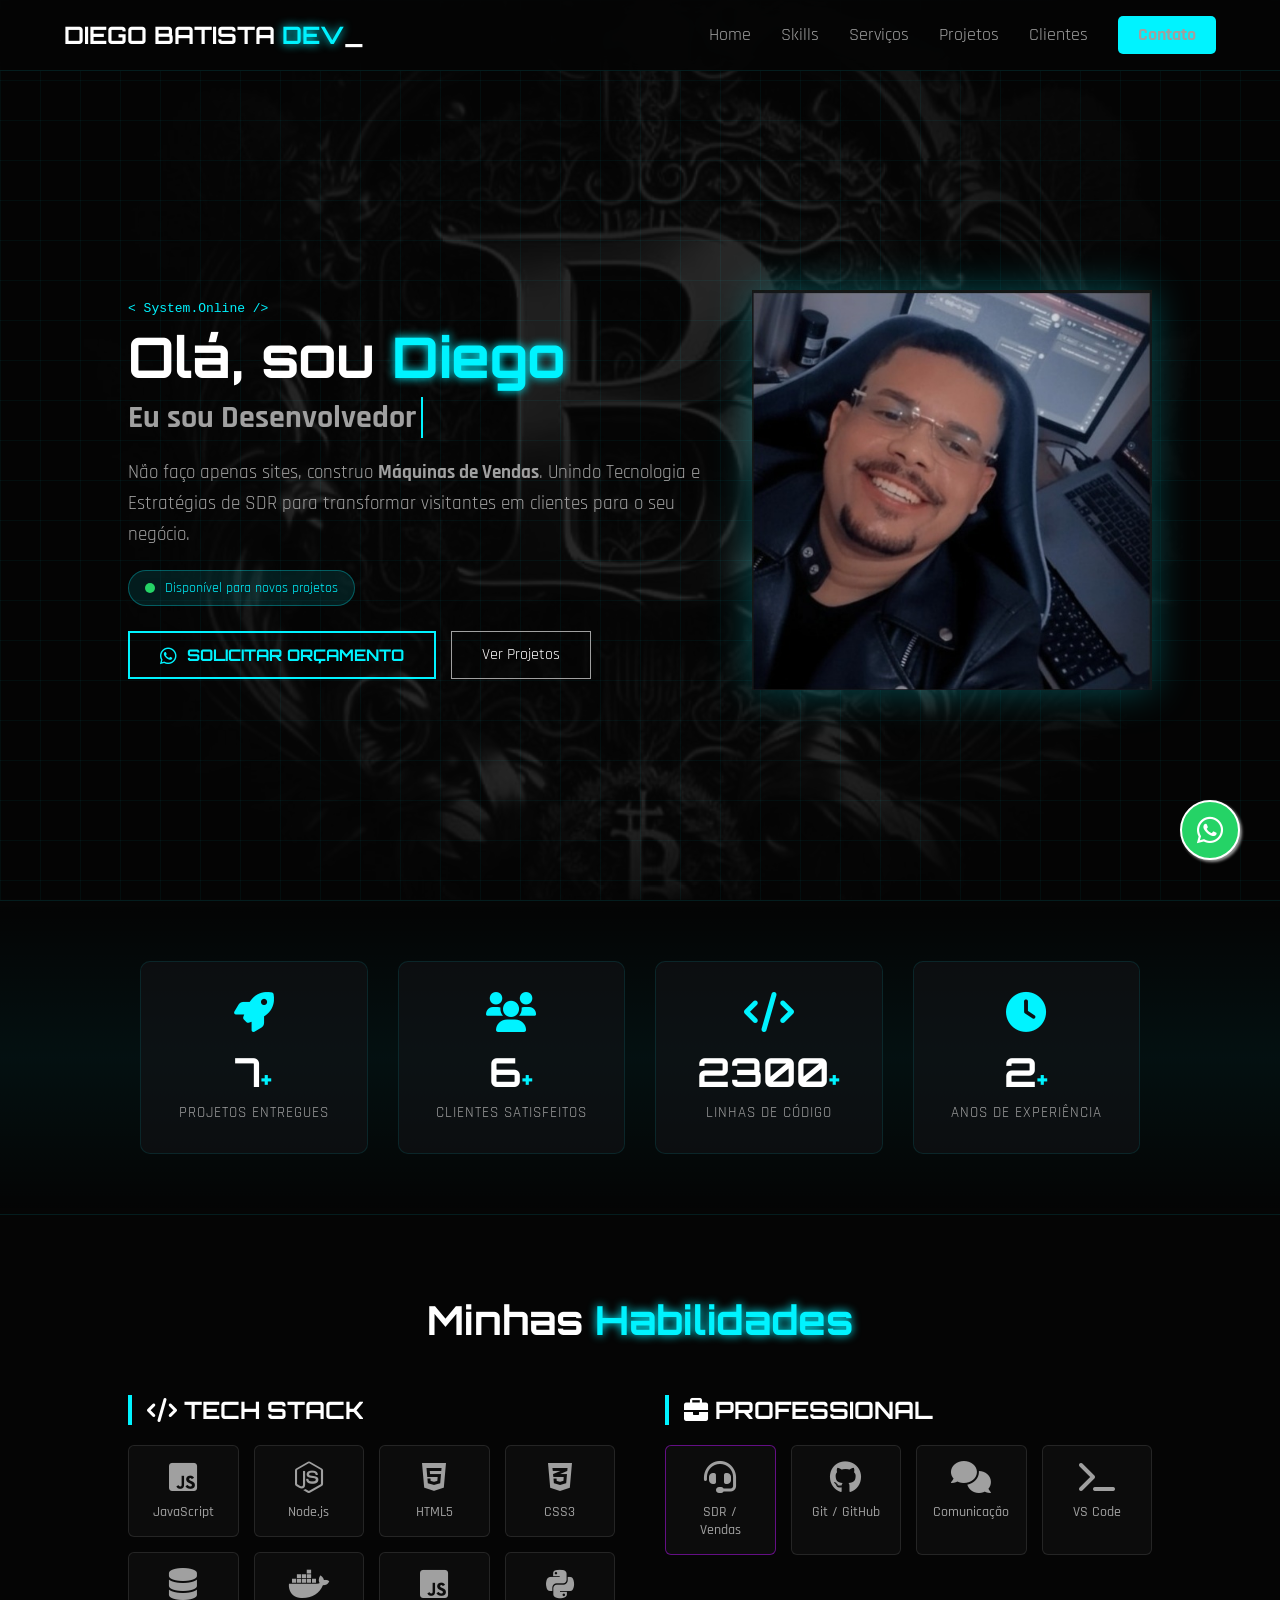
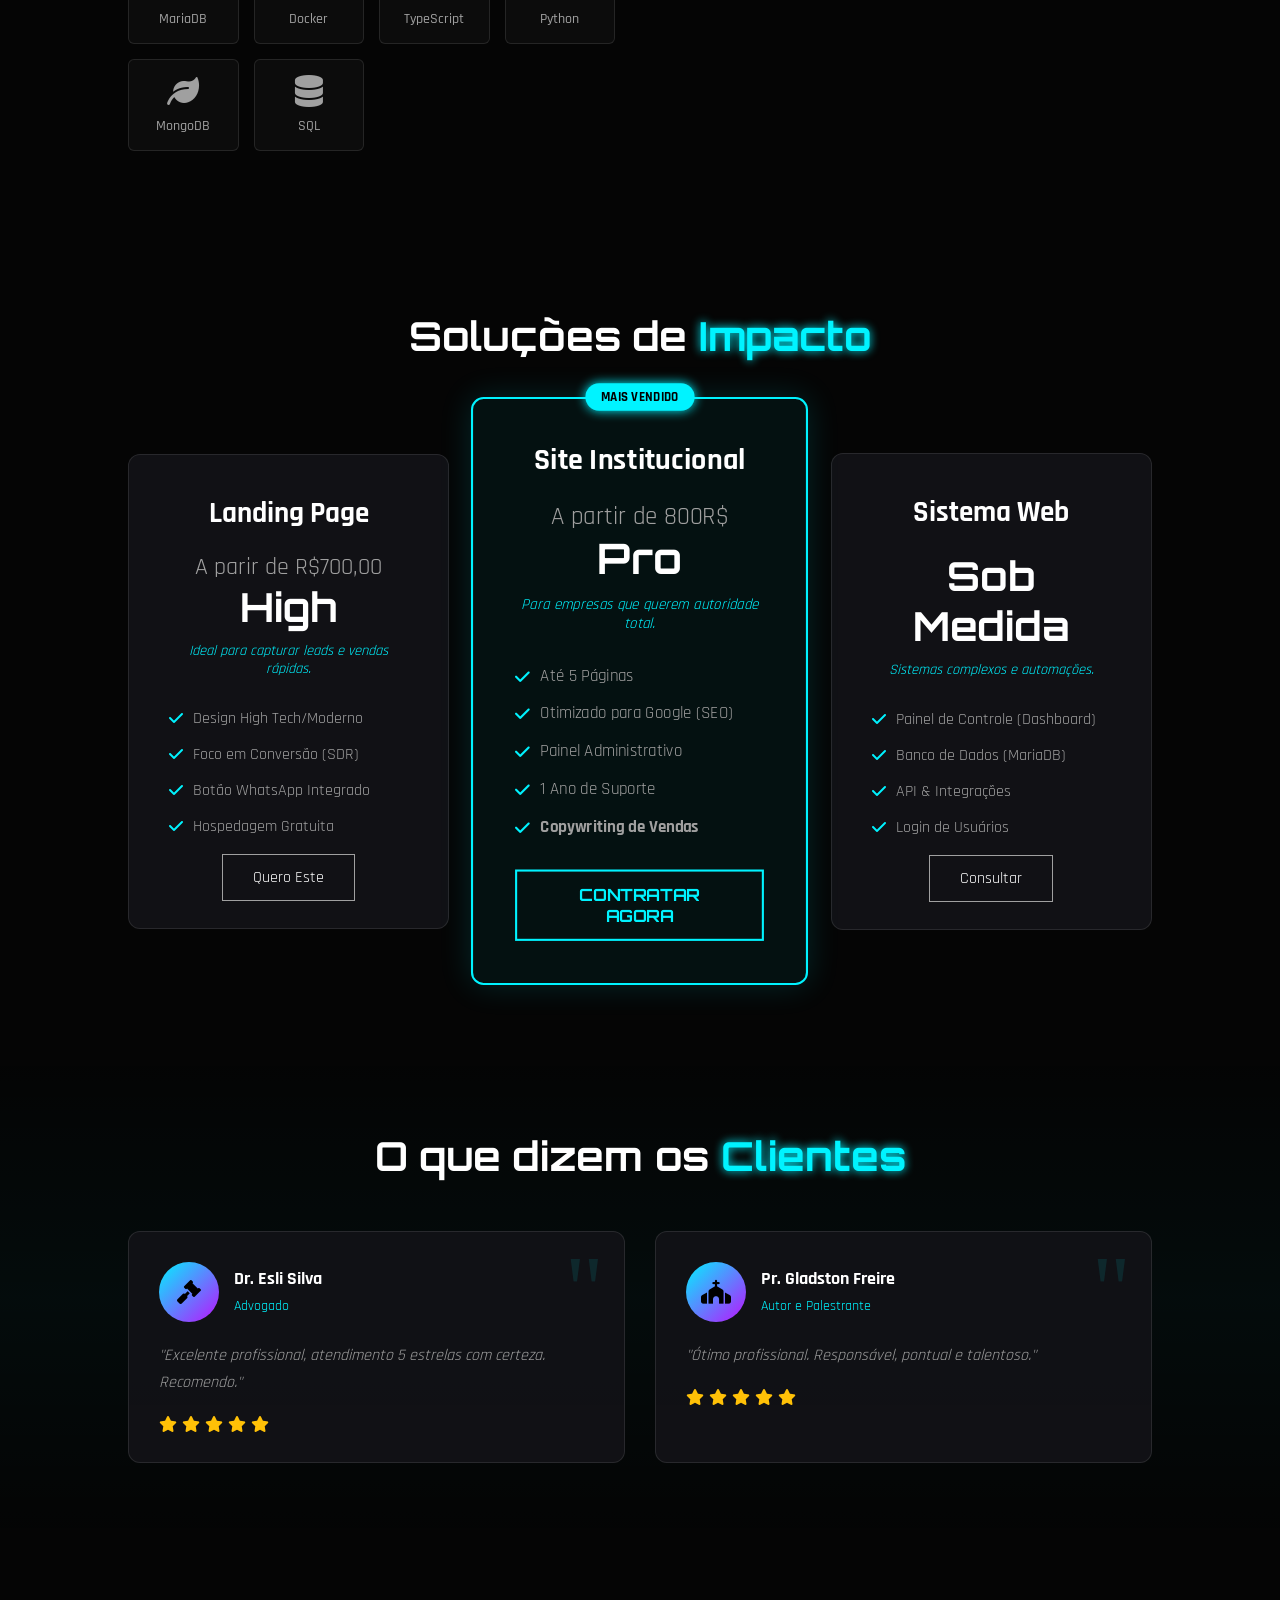
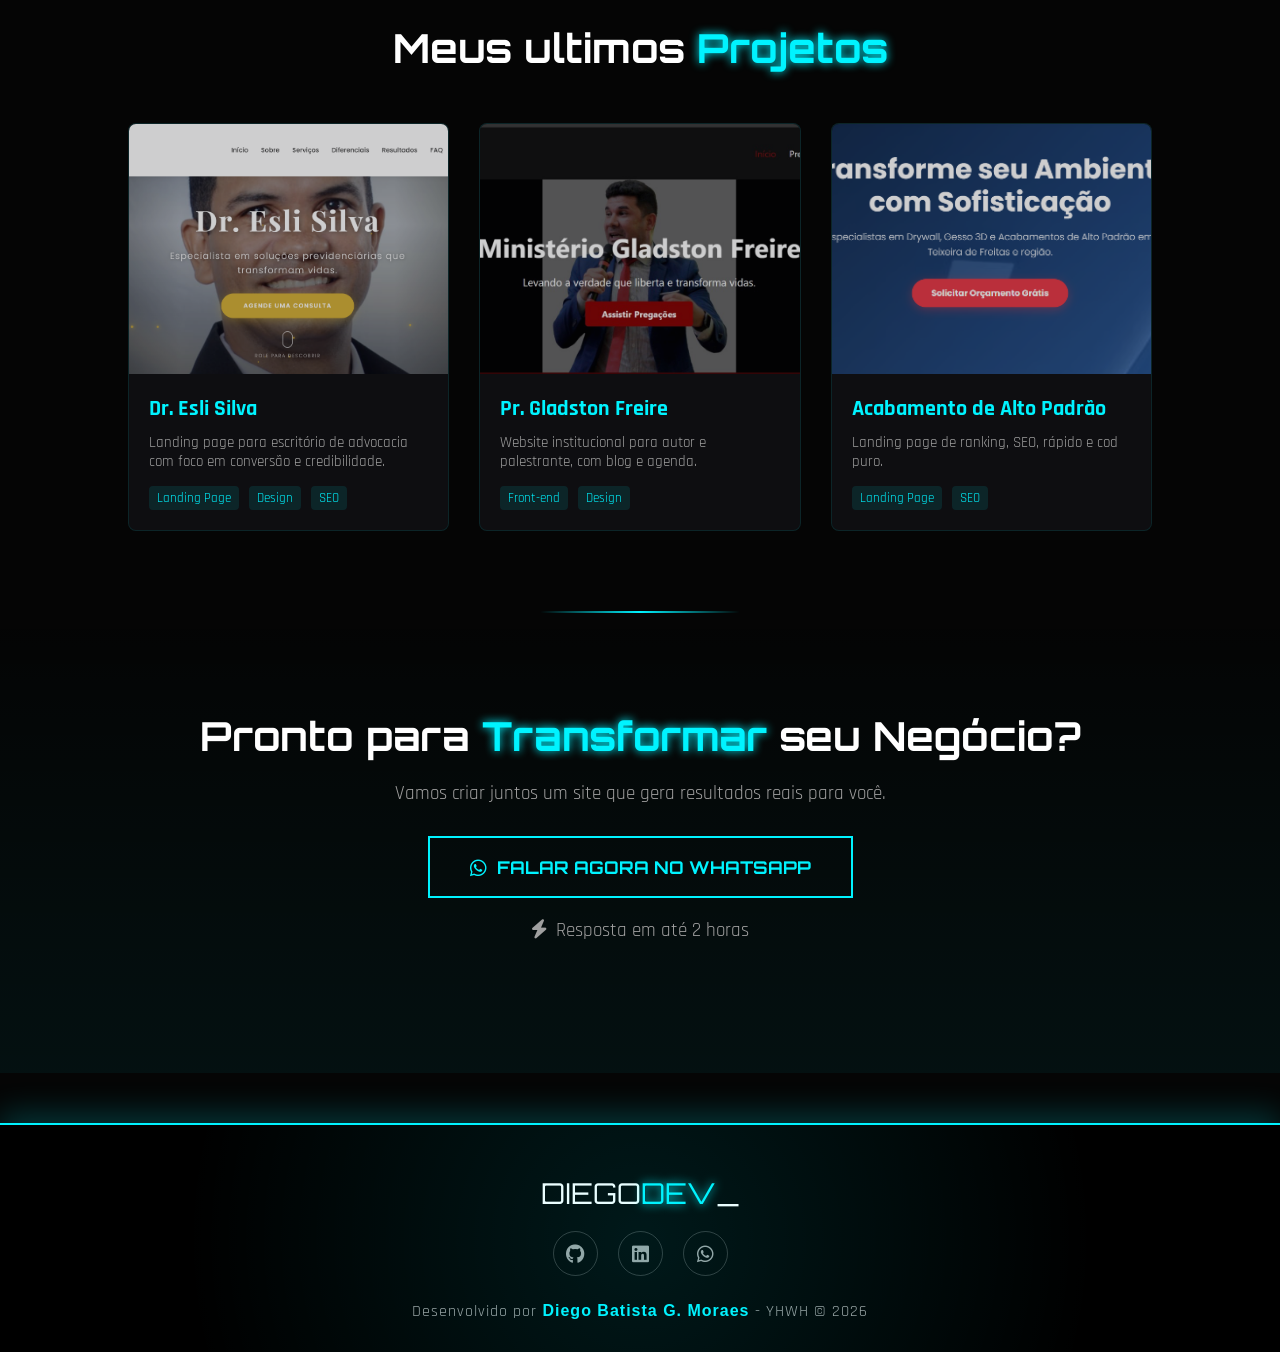
==== commit 8b1032de: "Corrige ícones de skills: Python, MongoDB e adiciona SQL" ====
--- a/index.html
+++ b/index.html
@@ -162,6 +162,18 @@
                         <i class="fab fa-js-square"></i>
                         <span>TypeScript</span>
                     </div>
+                    <div class="skill-item">
+                        <i class="fab fa-python"></i>
+                        <span>Python</span>
+                    </div>
+                    <div class="skill-item">
+                        <i class="fas fa-leaf"></i>
+                        <span>MongoDB</span>
+                    </div>
+                    <div class="skill-item">
+                        <i class="fas fa-database"></i>
+                        <span>SQL</span>
+                    </div>
                 </div>
             </div>
 
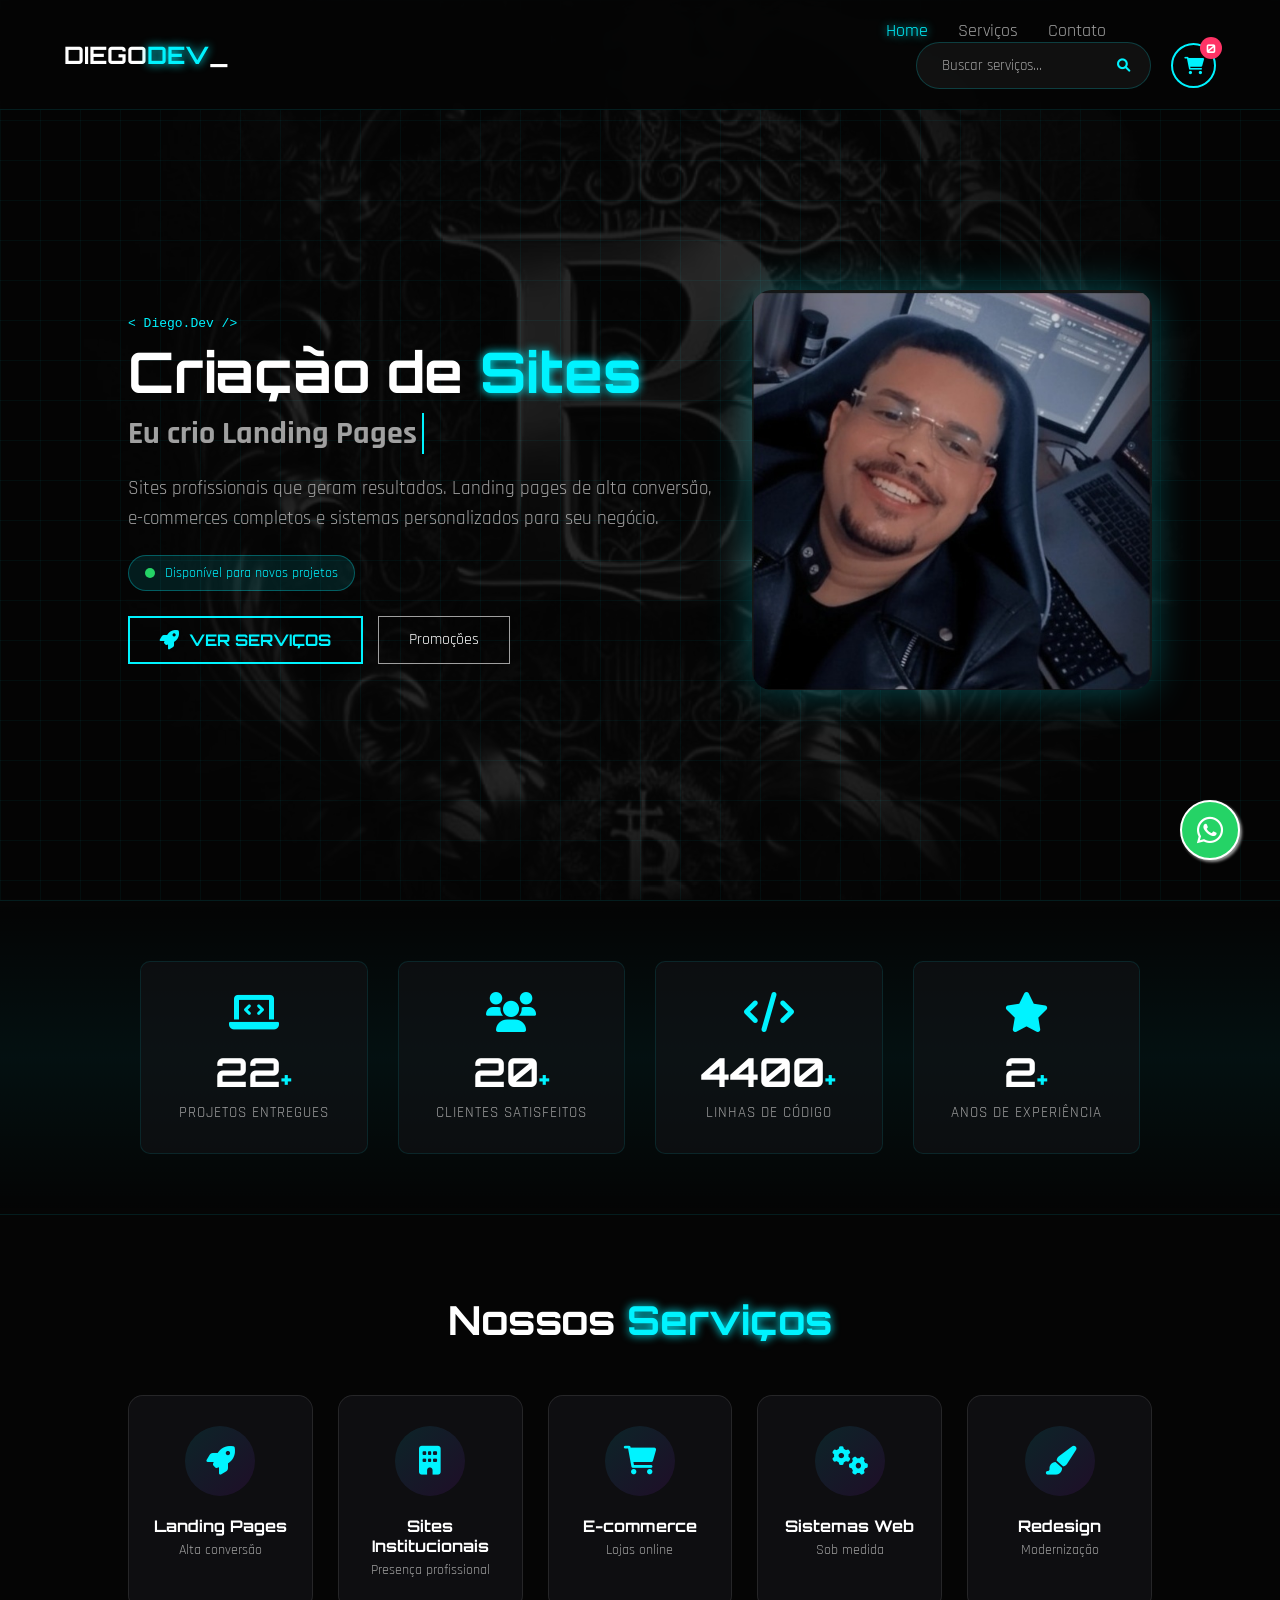
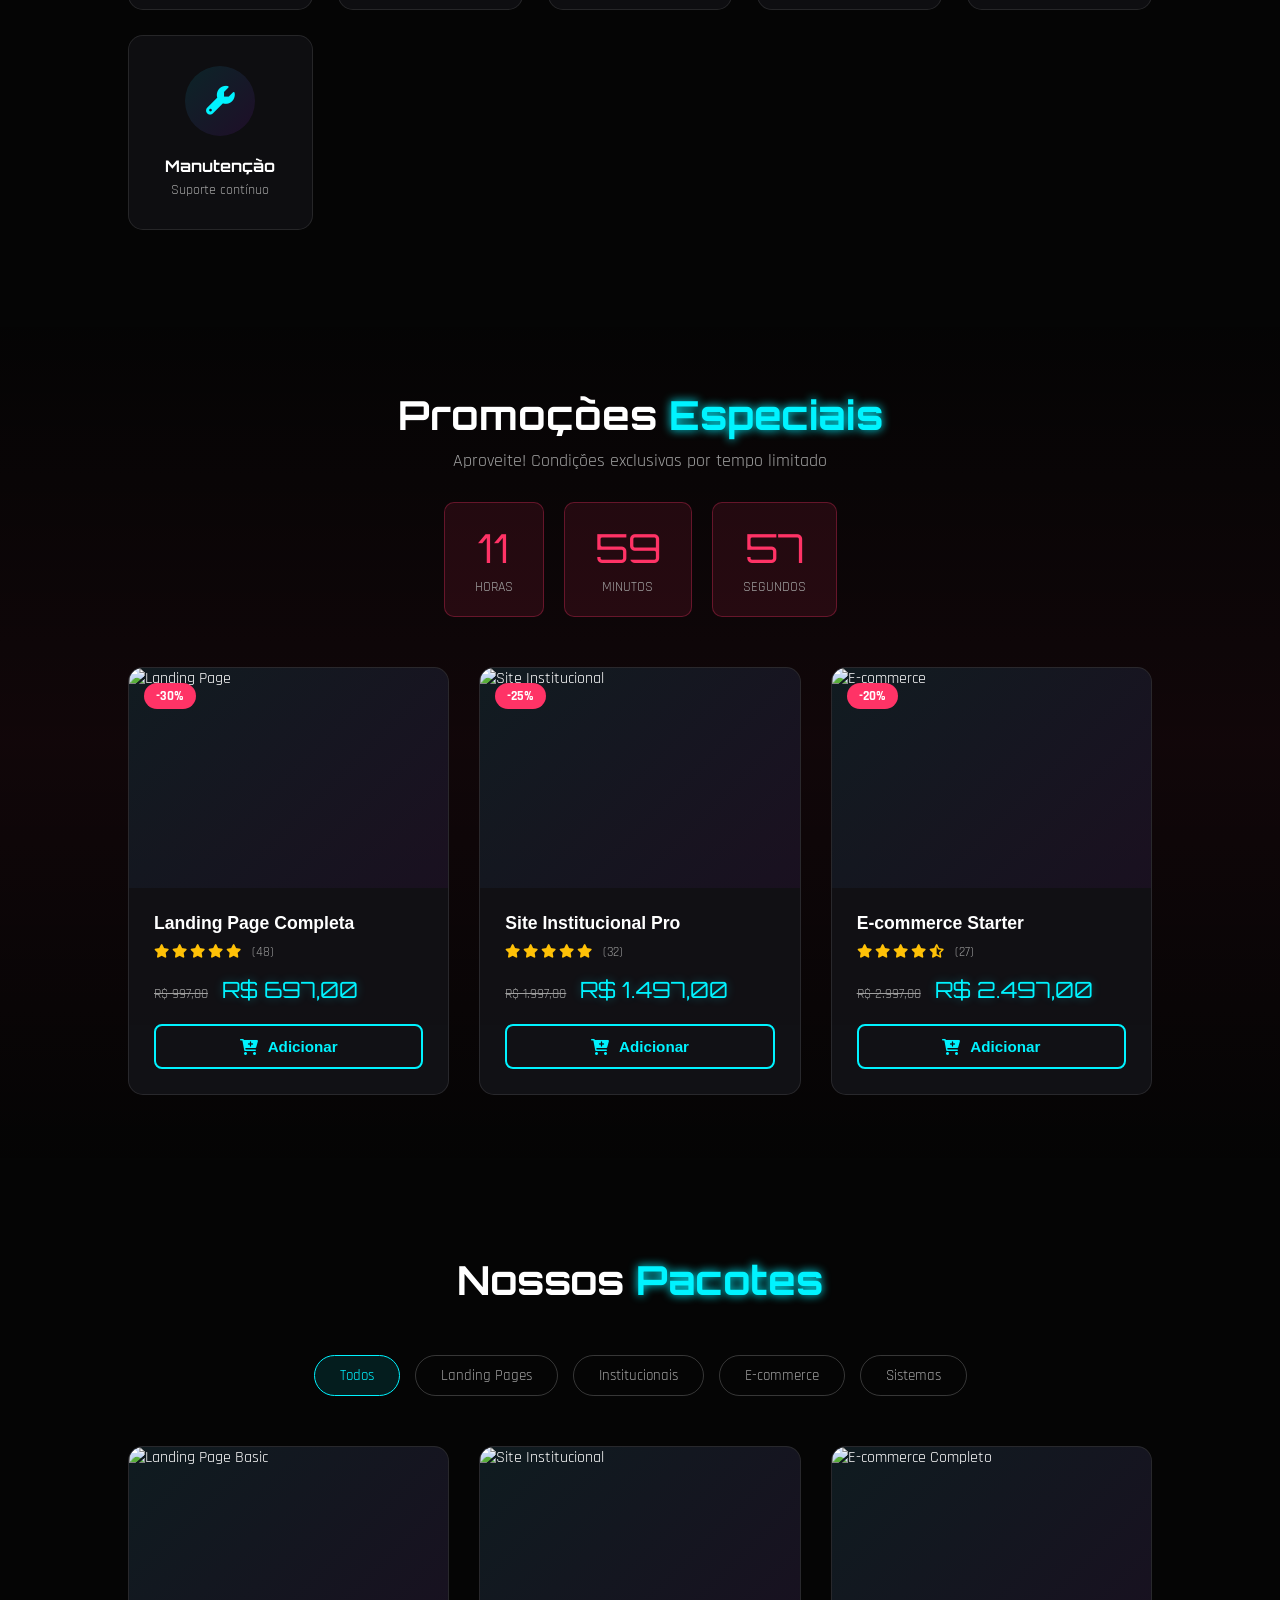
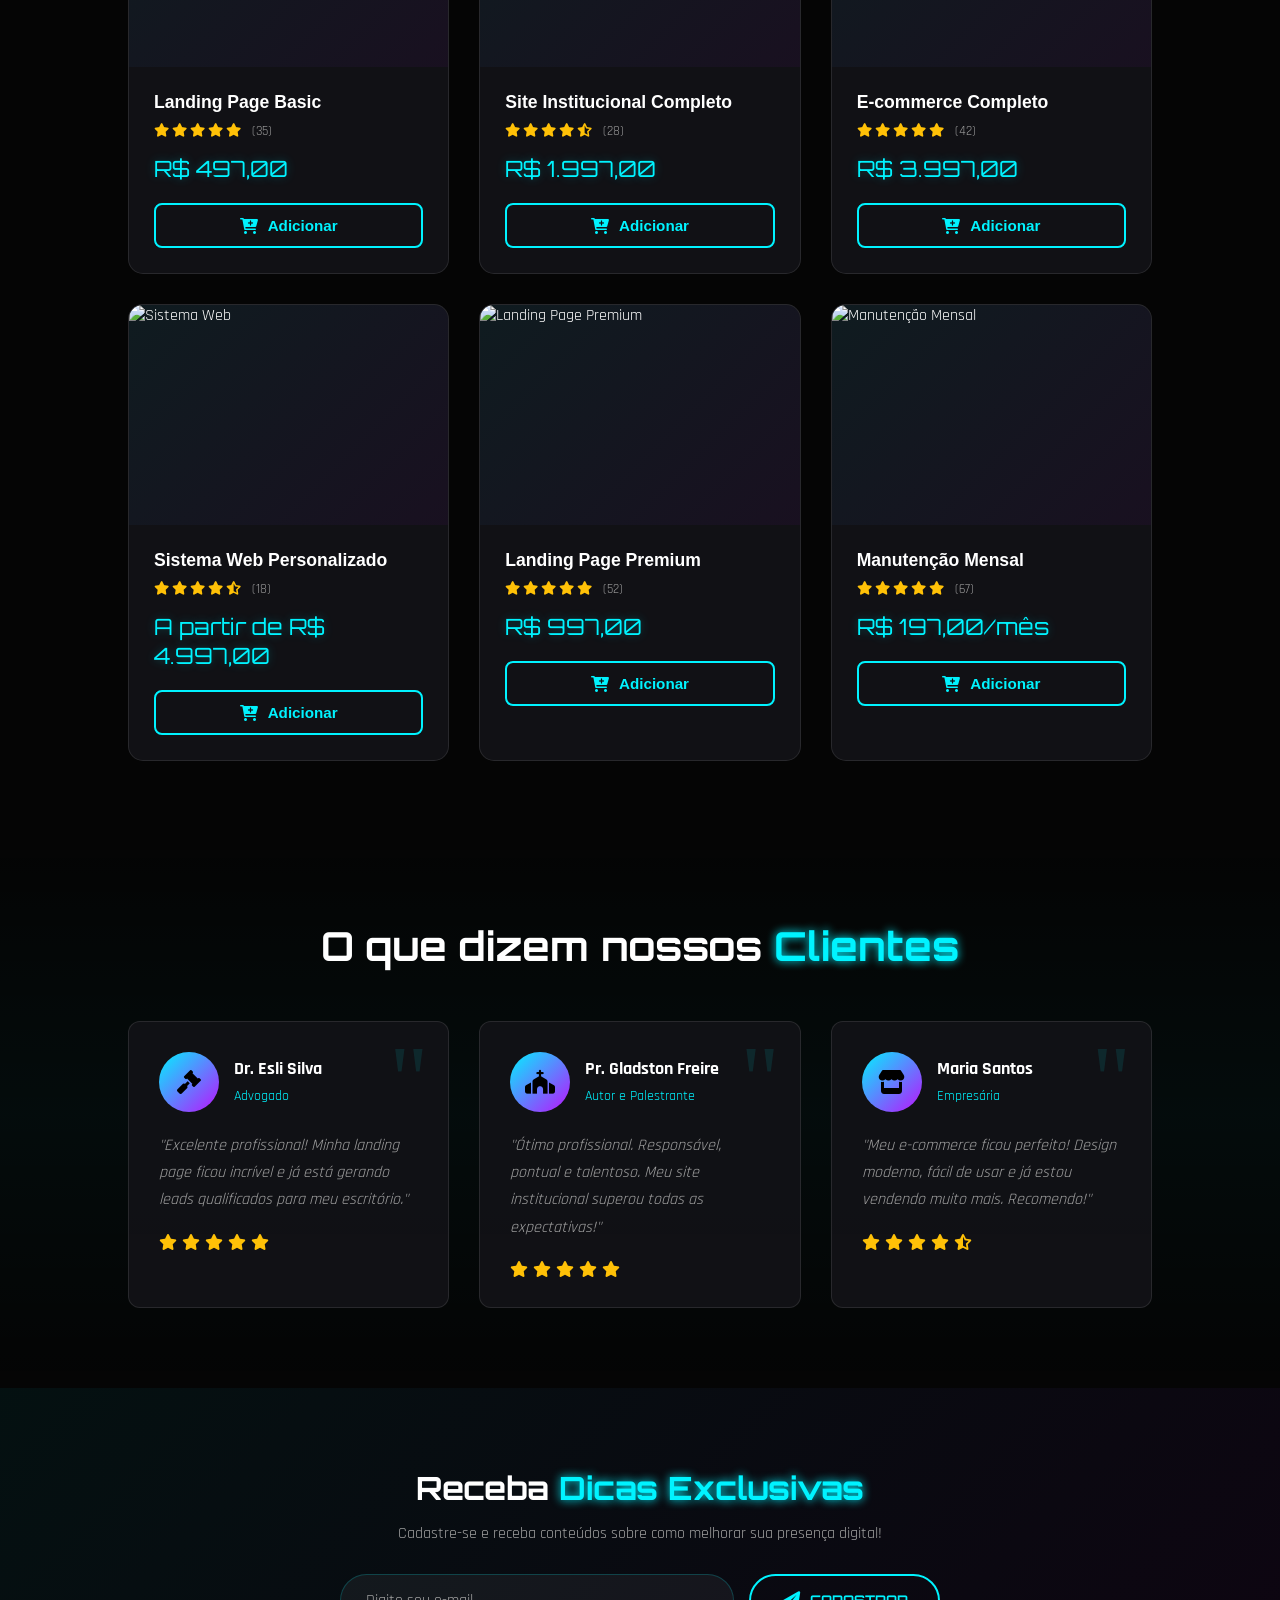
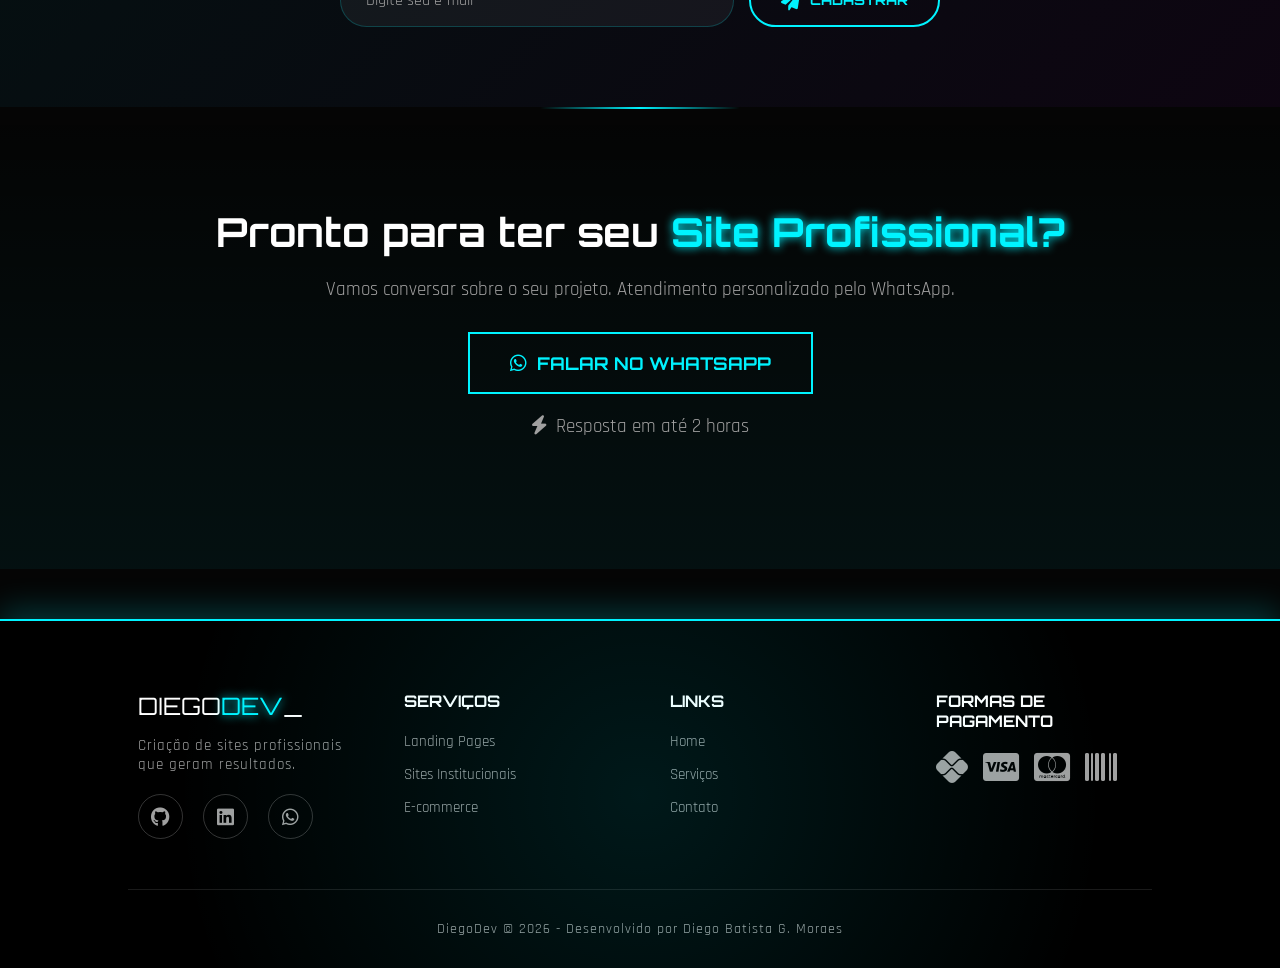
==== commit d818a697: "Transforma site em e-commerce de serviços web + adiciona páginas Serviços e Contato" ====
--- a/index.html
+++ b/index.html
@@ -3,16 +3,16 @@
 <head>
     <meta charset="UTF-8">
     <meta name="viewport" content="width=device-width, initial-scale=1.0">
-    <title>DiegoDev | Desenvolvedor Full Stack - Sites que Vendem</title>
-    <meta name="description" content="Desenvolvedor Full Stack especializado em criar sites de alta conversão. Transformo visitantes em clientes com Landing Pages e Sistemas Web.">
-    <meta name="keywords" content="desenvolvedor web, full stack, landing page, sites que vendem, SDR, conversão">
+    <title>DiegoDev | Criação de Sites Profissionais</title>
+    <meta name="description" content="Criação de sites profissionais, landing pages de alta conversão e e-commerce. Transformo sua ideia em realidade digital.">
+    <meta name="keywords" content="criação de sites, landing page, e-commerce, desenvolvimento web, sites profissionais">
     
     <link rel="icon" type="image/png" href="imagem/favicon-diego.png">
 
     <!-- Open Graph / Facebook -->
     <meta property="og:type" content="website">
-    <meta property="og:title" content="DiegoDev | Desenvolvedor Full Stack">
-    <meta property="og:description" content="Sites que transformam visitantes em clientes. Tecnologia + Estratégia de Vendas.">
+    <meta property="og:title" content="DiegoDev | Criação de Sites Profissionais">
+    <meta property="og:description" content="Sites que vendem. Landing pages de alta conversão.">
     <meta property="og:image" content="imagem/Diego.png">
 
     <link rel="preconnect" href="https://fonts.googleapis.com">
@@ -36,16 +36,23 @@
     </div>
 
     <header>
-        <div class="logo">DIEGO BATISTA <span class="highlight">DEV</span>_</div>
+        <div class="logo">DIEGO<span class="highlight">DEV</span>_</div>
         <nav>
             <ul class="nav-links">
-                <li><a href="#home">Home</a></li>
-                <li><a href="#skills">Skills</a></li>
-                <li><a href="#services">Serviços</a></li>
-                <li><a href="#projects">Projetos</a></li>
-                <li><a href="#testimonials">Clientes</a></li>
-                <li><a href="https://wa.me/5527999933283" target="_blank" class="btn-small">Contato</a></li>
+                <li><a href="index.html" class="active">Home</a></li>
+                <li><a href="servicos.html">Serviços</a></li>
+                <li><a href="contato.html">Contato</a></li>
             </ul>
+            <div class="header-actions">
+                <div class="search-box">
+                    <input type="text" id="searchInput" placeholder="Buscar serviços...">
+                    <button class="search-btn"><i class="fas fa-search"></i></button>
+                </div>
+                <button class="cart-btn" id="cartBtn">
+                    <i class="fas fa-shopping-cart"></i>
+                    <span class="cart-count" id="cartCount">0</span>
+                </button>
+            </div>
             <div class="menu-toggle" id="menuToggle">
                 <span></span>
                 <span></span>
@@ -57,27 +64,47 @@
     <!-- Menu Mobile -->
     <div class="mobile-menu" id="mobileMenu">
         <ul>
-            <li><a href="#home">Home</a></li>
-            <li><a href="#skills">Skills</a></li>
-            <li><a href="#services">Serviços</a></li>
-            <li><a href="#projects">Projetos</a></li>
-            <li><a href="#testimonials">Clientes</a></li>
+            <li><a href="index.html">Home</a></li>
+            <li><a href="servicos.html">Serviços</a></li>
+            <li><a href="contato.html">Contato</a></li>
             <li><a href="https://wa.me/5527999933283" target="_blank" class="btn-neon">Falar no WhatsApp</a></li>
         </ul>
     </div>
 
+    <!-- Carrinho Modal -->
+    <div class="cart-modal" id="cartModal">
+        <div class="cart-content">
+            <div class="cart-header">
+                <h3><i class="fas fa-shopping-cart"></i> Meu Orçamento</h3>
+                <button class="close-cart" id="closeCart"><i class="fas fa-times"></i></button>
+            </div>
+            <div class="cart-items" id="cartItems">
+                <!-- Itens do carrinho serão inseridos via JS -->
+            </div>
+            <div class="cart-footer">
+                <div class="cart-total">
+                    <span>Total:</span>
+                    <span class="total-value" id="cartTotal">R$ 0,00</span>
+                </div>
+                <button class="btn-neon checkout-btn" id="checkoutBtn">
+                    <i class="fab fa-whatsapp"></i> Solicitar Orçamento
+                </button>
+            </div>
+        </div>
+    </div>
+
     <section id="home" class="hero">
         <div class="hero-content fade-in">
-            <p class="tagline">&lt; System.Online /&gt;</p>
-            <h1>Olá, sou <span class="highlight">Diego</span></h1>
+            <p class="tagline">&lt; Diego.Dev /&gt;</p>
+            <h1>Criação de <span class="highlight">Sites</span></h1>
             
             <h2 class="typing-effect">
-                Eu sou <span class="txt-type" data-wait="2000" data-words='["Desenvolvedor", "SDR", "Programador", "Full Stack"]'></span>
+                Eu crio <span class="txt-type" data-wait="2000" data-words='["Landing Pages", "Sites Institucionais", "E-commerces", "Sistemas Web"]'></span>
             </h2>
 
             <p class="description">
-                Não faço apenas sites, construo <strong>Máquinas de Vendas</strong>. 
-                Unindo Tecnologia e Estratégias de SDR para transformar visitantes em clientes para o seu negócio.
+                Sites profissionais que geram resultados. Landing pages de alta conversão, 
+                e-commerces completos e sistemas personalizados para seu negócio.
             </p>
 
             <!-- Badge de Disponibilidade -->
@@ -87,16 +114,16 @@
             </div>
             
             <div class="cta-group">
-                <a href="https://wa.me/5527999933283?text=Olá+Diego,+quero+um+orçamento+para+meu+projeto!" target="_blank" class="btn-neon">
-                    <i class="fab fa-whatsapp"></i> Solicitar Orçamento
+                <a href="#products" class="btn-neon">
+                    <i class="fas fa-rocket"></i> Ver Serviços
                 </a>
-                <a href="#projects" class="btn-outline">Ver Projetos</a>
+                <a href="#offers" class="btn-outline">Promoções</a>
             </div>
         </div>
 
         <div class="hero-image-container fade-in-right">
             <div class="image-glow"></div>
-            <img src="imagem/Diego.png" alt="Diego Developer" class="profile-img">
+            <img src="imagem/Diego.png" alt="Diego Developer" class="profile-img hero-product-img">
         </div>
     </section>
 
@@ -104,156 +131,338 @@
     <section class="stats-section">
         <div class="stats-container">
             <div class="stat-item fade-in">
-                <i class="fas fa-rocket"></i>
-                <span class="stat-number" data-target="15">0</span>
+                <i class="fas fa-laptop-code"></i>
+                <span class="stat-number" data-target="50">0</span>
                 <span class="stat-label">Projetos Entregues</span>
             </div>
             <div class="stat-item fade-in">
                 <i class="fas fa-users"></i>
-                <span class="stat-number" data-target="12">0</span>
+                <span class="stat-number" data-target="45">0</span>
                 <span class="stat-label">Clientes Satisfeitos</span>
             </div>
             <div class="stat-item fade-in">
                 <i class="fas fa-code"></i>
-                <span class="stat-number" data-target="5000">0</span>
+                <span class="stat-number" data-target="10000">0</span>
                 <span class="stat-label">Linhas de Código</span>
             </div>
             <div class="stat-item fade-in">
-                <i class="fas fa-clock"></i>
+                <i class="fas fa-star"></i>
                 <span class="stat-number" data-target="3">0</span>
                 <span class="stat-label">Anos de Experiência</span>
             </div>
         </div>
     </section>
 
-    <section id="skills" class="skills-section">
-        <h2 class="section-title">Minhas <span class="highlight">Habilidades</span></h2>
+    <!-- CATEGORIAS / SERVIÇOS -->
+    <section id="categories" class="categories-section">
+        <h2 class="section-title">Nossos <span class="highlight">Serviços</span></h2>
         
-        <div class="skills-container">
-            
-            <div class="skill-category">
-                <h3><i class="fas fa-code"></i> Tech Stack</h3>
-                <div class="skill-grid">
-                    <div class="skill-item">
-                        <i class="fab fa-js-square"></i>
-                        <span>JavaScript</span>
-                    </div>
-                    <div class="skill-item">
-                        <i class="fab fa-node-js"></i>
-                        <span>Node.js</span>
-                    </div>
-                    <div class="skill-item">
-                        <i class="fab fa-html5"></i>
-                        <span>HTML5</span>
-                    </div>
-                    <div class="skill-item">
-                        <i class="fab fa-css3-alt"></i>
-                        <span>CSS3</span>
-                    </div>
-                    <div class="skill-item">
-                        <i class="fas fa-database"></i>
-                        <span>MariaDB</span>
-                    </div>
-                    <div class="skill-item">
-                        <i class="fab fa-docker"></i>
-                        <span>Docker</span>
-                    </div>
-                    <div class="skill-item">
-                        <i class="fab fa-js-square"></i>
-                        <span>TypeScript</span>
-                    </div>
-                    <div class="skill-item">
-                        <i class="fab fa-python"></i>
-                        <span>Python</span>
-                    </div>
-                    <div class="skill-item">
-                        <i class="fas fa-leaf"></i>
-                        <span>MongoDB</span>
-                    </div>
-                    <div class="skill-item">
-                        <i class="fas fa-database"></i>
-                        <span>SQL</span>
-                    </div>
-                </div>
-            </div>
-
-            <div class="skill-category">
-                <h3><i class="fas fa-briefcase"></i> Professional</h3>
-                <div class="skill-grid">
-                    <div class="skill-item highlight-border">
-                        <i class="fas fa-headset"></i>
-                        <span>SDR / Vendas</span>
-                    </div>
-                    <div class="skill-item">
-                        <i class="fab fa-github"></i>
-                        <span>Git / GitHub</span>
-                    </div>
-                    <div class="skill-item">
-                        <i class="fas fa-comments"></i>
-                        <span>Comunicação</span>
-                    </div>
-                    <div class="skill-item">
-                        <i class="fas fa-terminal"></i>
-                        <span>VS Code</span>
-                    </div>
-                </div>
-            </div>
-
-        </div>
-    </section>
-
-    <section id="services" class="services-section">
-        <h2 class="section-title">Soluções de <span class="highlight">Impacto</span></h2>
+        <div class="categories-grid">
+            <div class="category-card" data-category="landing">
+                <div class="category-icon">
+                    <i class="fas fa-rocket"></i>
+                </div>
+                <h3>Landing Pages</h3>
+                <p>Alta conversão</p>
+            </div>
+            <div class="category-card" data-category="institucional">
+                <div class="category-icon">
+                    <i class="fas fa-building"></i>
+                </div>
+                <h3>Sites Institucionais</h3>
+                <p>Presença profissional</p>
+            </div>
+            <div class="category-card" data-category="ecommerce">
+                <div class="category-icon">
+                    <i class="fas fa-shopping-cart"></i>
+                </div>
+                <h3>E-commerce</h3>
+                <p>Lojas online</p>
+            </div>
+            <div class="category-card" data-category="sistema">
+                <div class="category-icon">
+                    <i class="fas fa-cogs"></i>
+                </div>
+                <h3>Sistemas Web</h3>
+                <p>Sob medida</p>
+            </div>
+            <div class="category-card" data-category="redesign">
+                <div class="category-icon">
+                    <i class="fas fa-paint-brush"></i>
+                </div>
+                <h3>Redesign</h3>
+                <p>Modernização</p>
+            </div>
+            <div class="category-card" data-category="manutencao">
+                <div class="category-icon">
+                    <i class="fas fa-wrench"></i>
+                </div>
+                <h3>Manutenção</h3>
+                <p>Suporte contínuo</p>
+            </div>
+        </div>
+    </section>
+
+    <!-- OFERTAS / PROMOÇÕES -->
+    <section id="offers" class="offers-section">
+        <h2 class="section-title">Promoções <span class="highlight">Especiais</span></h2>
+        <p class="section-subtitle">Aproveite! Condições exclusivas por tempo limitado</p>
         
-        <div class="pricing-grid">
-            
-            <div class="pricing-card">
-                <h3>Landing Page</h3>
-                <div class="price">A parir de R$700,00 <span class="value">High</span></div>
-                <p class="scarcity">Ideal para capturar leads e vendas rápidas.</p>
-                <ul class="features">
-                    <li><i class="fas fa-check"></i> Design High Tech/Moderno</li>
-                    <li><i class="fas fa-check"></i> Foco em Conversão (SDR)</li>
-                    <li><i class="fas fa-check"></i> Botão WhatsApp Integrado</li>
-                    <li><i class="fas fa-check"></i> Hospedagem Gratuita</li>
-                </ul>
-                <a href="https://wa.me/5527999933283?text=Quero+uma+Landing+Page" target="_blank" class="btn-outline">Quero Este</a>
-            </div>
-
-            <div class="pricing-card featured">
-                <div class="badge">MAIS VENDIDO</div>
-                <h3>Site Institucional</h3>
-                <div class="price">A partir de 800R$ <span class="value">Pro</span></div>
-                <p class="scarcity">Para empresas que querem autoridade total.</p>
-                <ul class="features">
-                    <li><i class="fas fa-check"></i> Até 5 Páginas</li>
-                    <li><i class="fas fa-check"></i> Otimizado para Google (SEO)</li>
-                    <li><i class="fas fa-check"></i> Painel Administrativo</li>
-                    <li><i class="fas fa-check"></i> 1 Ano de Suporte</li>
-                    <li><i class="fas fa-check"></i> <strong>Copywriting de Vendas</strong></li>
-                </ul>
-                <a href="https://wa.me/5527999933283?text=Quero+um+Site+Institucional" target="_blank" class="btn-neon">Contratar Agora</a>
-            </div>
-
-            <div class="pricing-card">
-                <h3>Sistema Web</h3>
-                <div class="price"><span class="value">Sob Medida</span></div>
-                <p class="scarcity">Sistemas complexos e automações.</p>
-                <ul class="features">
-                    <li><i class="fas fa-check"></i> Painel de Controle (Dashboard)</li>
-                    <li><i class="fas fa-check"></i> Banco de Dados (MariaDB)</li>
-                    <li><i class="fas fa-check"></i> API & Integrações</li>
-                    <li><i class="fas fa-check"></i> Login de Usuários</li>
-                </ul>
-                <a href="https://wa.me/5527999933283?text=Quero+um+Sistema+Personalizado" target="_blank" class="btn-outline">Consultar</a>
-            </div>
-
+        <div class="countdown-container">
+            <div class="countdown-item">
+                <span id="hours">12</span>
+                <p>Horas</p>
+            </div>
+            <div class="countdown-item">
+                <span id="minutes">45</span>
+                <p>Minutos</p>
+            </div>
+            <div class="countdown-item">
+                <span id="seconds">30</span>
+                <p>Segundos</p>
+            </div>
+        </div>
+        
+        <div class="offers-grid">
+            <div class="product-card offer-card fade-in" data-id="1" data-name="Landing Page Completa" data-price="697.00" data-image="https://images.unsplash.com/photo-1460925895917-afdab827c52f?w=300&h=300&fit=crop">
+                <div class="product-badge">-30%</div>
+                <div class="product-image">
+                    <img src="https://images.unsplash.com/photo-1460925895917-afdab827c52f?w=300&h=300&fit=crop" alt="Landing Page">
+                </div>
+                <div class="product-info">
+                    <h3>Landing Page Completa</h3>
+                    <div class="product-rating">
+                        <i class="fas fa-star"></i>
+                        <i class="fas fa-star"></i>
+                        <i class="fas fa-star"></i>
+                        <i class="fas fa-star"></i>
+                        <i class="fas fa-star"></i>
+                        <span>(48)</span>
+                    </div>
+                    <div class="product-price">
+                        <span class="old-price">R$ 997,00</span>
+                        <span class="current-price">R$ 697,00</span>
+                    </div>
+                    <button class="btn-add-cart" onclick="addToCart(1, 'Landing Page Completa', 697.00, 'https://images.unsplash.com/photo-1460925895917-afdab827c52f?w=300&h=300&fit=crop')">
+                        <i class="fas fa-cart-plus"></i> Adicionar
+                    </button>
+                </div>
+            </div>
+
+            <div class="product-card offer-card fade-in" data-id="2" data-name="Site Institucional Pro" data-price="1497.00" data-image="https://images.unsplash.com/photo-1467232004584-a241de8bcf5d?w=300&h=300&fit=crop">
+                <div class="product-badge">-25%</div>
+                <div class="product-image">
+                    <img src="https://images.unsplash.com/photo-1467232004584-a241de8bcf5d?w=300&h=300&fit=crop" alt="Site Institucional">
+                </div>
+                <div class="product-info">
+                    <h3>Site Institucional Pro</h3>
+                    <div class="product-rating">
+                        <i class="fas fa-star"></i>
+                        <i class="fas fa-star"></i>
+                        <i class="fas fa-star"></i>
+                        <i class="fas fa-star"></i>
+                        <i class="fas fa-star"></i>
+                        <span>(32)</span>
+                    </div>
+                    <div class="product-price">
+                        <span class="old-price">R$ 1.997,00</span>
+                        <span class="current-price">R$ 1.497,00</span>
+                    </div>
+                    <button class="btn-add-cart" onclick="addToCart(2, 'Site Institucional Pro', 1497.00, 'https://images.unsplash.com/photo-1467232004584-a241de8bcf5d?w=300&h=300&fit=crop')">
+                        <i class="fas fa-cart-plus"></i> Adicionar
+                    </button>
+                </div>
+            </div>
+
+            <div class="product-card offer-card fade-in" data-id="3" data-name="E-commerce Starter" data-price="2497.00" data-image="https://images.unsplash.com/photo-1556742049-0cfed4f6a45d?w=300&h=300&fit=crop">
+                <div class="product-badge">-20%</div>
+                <div class="product-image">
+                    <img src="https://images.unsplash.com/photo-1556742049-0cfed4f6a45d?w=300&h=300&fit=crop" alt="E-commerce">
+                </div>
+                <div class="product-info">
+                    <h3>E-commerce Starter</h3>
+                    <div class="product-rating">
+                        <i class="fas fa-star"></i>
+                        <i class="fas fa-star"></i>
+                        <i class="fas fa-star"></i>
+                        <i class="fas fa-star"></i>
+                        <i class="fas fa-star-half-alt"></i>
+                        <span>(27)</span>
+                    </div>
+                    <div class="product-price">
+                        <span class="old-price">R$ 2.997,00</span>
+                        <span class="current-price">R$ 2.497,00</span>
+                    </div>
+                    <button class="btn-add-cart" onclick="addToCart(3, 'E-commerce Starter', 2497.00, 'https://images.unsplash.com/photo-1556742049-0cfed4f6a45d?w=300&h=300&fit=crop')">
+                        <i class="fas fa-cart-plus"></i> Adicionar
+                    </button>
+                </div>
+            </div>
+        </div>
+    </section>
+
+    <!-- SERVIÇOS / PACOTES -->
+    <section id="products" class="products-section">
+        <h2 class="section-title">Nossos <span class="highlight">Pacotes</span></h2>
+        
+        <div class="filters-container">
+            <button class="filter-btn active" data-filter="all">Todos</button>
+            <button class="filter-btn" data-filter="landing">Landing Pages</button>
+            <button class="filter-btn" data-filter="institucional">Institucionais</button>
+            <button class="filter-btn" data-filter="ecommerce">E-commerce</button>
+            <button class="filter-btn" data-filter="sistema">Sistemas</button>
+        </div>
+        
+        <div class="products-grid" id="productsGrid">
+            <!-- Serviço 1 - Landing Page Basic -->
+            <div class="product-card fade-in" data-category="landing">
+                <div class="product-image">
+                    <img src="https://images.unsplash.com/photo-1551288049-bebda4e38f71?w=300&h=300&fit=crop" alt="Landing Page Basic">
+                </div>
+                <div class="product-info">
+                    <h3>Landing Page Basic</h3>
+                    <div class="product-rating">
+                        <i class="fas fa-star"></i>
+                        <i class="fas fa-star"></i>
+                        <i class="fas fa-star"></i>
+                        <i class="fas fa-star"></i>
+                        <i class="fas fa-star"></i>
+                        <span>(35)</span>
+                    </div>
+                    <div class="product-price">
+                        <span class="current-price">R$ 497,00</span>
+                    </div>
+                    <button class="btn-add-cart" onclick="addToCart(4, 'Landing Page Basic', 497.00, 'https://images.unsplash.com/photo-1551288049-bebda4e38f71?w=300&h=300&fit=crop')">
+                        <i class="fas fa-cart-plus"></i> Adicionar
+                    </button>
+                </div>
+            </div>
+
+            <!-- Serviço 2 - Site Institucional -->
+            <div class="product-card fade-in" data-category="institucional">
+                <div class="product-image">
+                    <img src="https://images.unsplash.com/photo-1467232004584-a241de8bcf5d?w=300&h=300&fit=crop" alt="Site Institucional">
+                </div>
+                <div class="product-info">
+                    <h3>Site Institucional Completo</h3>
+                    <div class="product-rating">
+                        <i class="fas fa-star"></i>
+                        <i class="fas fa-star"></i>
+                        <i class="fas fa-star"></i>
+                        <i class="fas fa-star"></i>
+                        <i class="fas fa-star-half-alt"></i>
+                        <span>(28)</span>
+                    </div>
+                    <div class="product-price">
+                        <span class="current-price">R$ 1.997,00</span>
+                    </div>
+                    <button class="btn-add-cart" onclick="addToCart(5, 'Site Institucional Completo', 1997.00, 'https://images.unsplash.com/photo-1467232004584-a241de8bcf5d?w=300&h=300&fit=crop')">
+                        <i class="fas fa-cart-plus"></i> Adicionar
+                    </button>
+                </div>
+            </div>
+
+            <!-- Serviço 3 - E-commerce Completo -->
+            <div class="product-card fade-in" data-category="ecommerce">
+                <div class="product-image">
+                    <img src="https://images.unsplash.com/photo-1556742049-0cfed4f6a45d?w=300&h=300&fit=crop" alt="E-commerce Completo">
+                </div>
+                <div class="product-info">
+                    <h3>E-commerce Completo</h3>
+                    <div class="product-rating">
+                        <i class="fas fa-star"></i>
+                        <i class="fas fa-star"></i>
+                        <i class="fas fa-star"></i>
+                        <i class="fas fa-star"></i>
+                        <i class="fas fa-star"></i>
+                        <span>(42)</span>
+                    </div>
+                    <div class="product-price">
+                        <span class="current-price">R$ 3.997,00</span>
+                    </div>
+                    <button class="btn-add-cart" onclick="addToCart(6, 'E-commerce Completo', 3997.00, 'https://images.unsplash.com/photo-1556742049-0cfed4f6a45d?w=300&h=300&fit=crop')">
+                        <i class="fas fa-cart-plus"></i> Adicionar
+                    </button>
+                </div>
+            </div>
+
+            <!-- Serviço 4 - Sistema Web -->
+            <div class="product-card fade-in" data-category="sistema">
+                <div class="product-image">
+                    <img src="https://images.unsplash.com/photo-1555066931-4365d14bab8c?w=300&h=300&fit=crop" alt="Sistema Web">
+                </div>
+                <div class="product-info">
+                    <h3>Sistema Web Personalizado</h3>
+                    <div class="product-rating">
+                        <i class="fas fa-star"></i>
+                        <i class="fas fa-star"></i>
+                        <i class="fas fa-star"></i>
+                        <i class="fas fa-star"></i>
+                        <i class="fas fa-star-half-alt"></i>
+                        <span>(18)</span>
+                    </div>
+                    <div class="product-price">
+                        <span class="current-price">A partir de R$ 4.997,00</span>
+                    </div>
+                    <button class="btn-add-cart" onclick="addToCart(7, 'Sistema Web Personalizado', 4997.00, 'https://images.unsplash.com/photo-1555066931-4365d14bab8c?w=300&h=300&fit=crop')">
+                        <i class="fas fa-cart-plus"></i> Adicionar
+                    </button>
+                </div>
+            </div>
+
+            <!-- Serviço 5 - Landing Page Premium -->
+            <div class="product-card fade-in" data-category="landing">
+                <div class="product-image">
+                    <img src="https://images.unsplash.com/photo-1460925895917-afdab827c52f?w=300&h=300&fit=crop" alt="Landing Page Premium">
+                </div>
+                <div class="product-info">
+                    <h3>Landing Page Premium</h3>
+                    <div class="product-rating">
+                        <i class="fas fa-star"></i>
+                        <i class="fas fa-star"></i>
+                        <i class="fas fa-star"></i>
+                        <i class="fas fa-star"></i>
+                        <i class="fas fa-star"></i>
+                        <span>(52)</span>
+                    </div>
+                    <div class="product-price">
+                        <span class="current-price">R$ 997,00</span>
+                    </div>
+                    <button class="btn-add-cart" onclick="addToCart(8, 'Landing Page Premium', 997.00, 'https://images.unsplash.com/photo-1460925895917-afdab827c52f?w=300&h=300&fit=crop')">
+                        <i class="fas fa-cart-plus"></i> Adicionar
+                    </button>
+                </div>
+            </div>
+
+            <!-- Serviço 6 - Manutenção Mensal -->
+            <div class="product-card fade-in" data-category="institucional">
+                <div class="product-image">
+                    <img src="https://images.unsplash.com/photo-1454165804606-c3d57bc86b40?w=300&h=300&fit=crop" alt="Manutenção Mensal">
+                </div>
+                <div class="product-info">
+                    <h3>Manutenção Mensal</h3>
+                    <div class="product-rating">
+                        <i class="fas fa-star"></i>
+                        <i class="fas fa-star"></i>
+                        <i class="fas fa-star"></i>
+                        <i class="fas fa-star"></i>
+                        <i class="fas fa-star"></i>
+                        <span>(67)</span>
+                    </div>
+                    <div class="product-price">
+                        <span class="current-price">R$ 197,00/mês</span>
+                    </div>
+                    <button class="btn-add-cart" onclick="addToCart(9, 'Manutenção Mensal', 197.00, 'https://images.unsplash.com/photo-1454165804606-c3d57bc86b40?w=300&h=300&fit=crop')">
+                        <i class="fas fa-cart-plus"></i> Adicionar
+                    </button>
+                </div>
+            </div>
         </div>
     </section>
 
     <!-- SEÇÃO DE DEPOIMENTOS -->
     <section id="testimonials" class="testimonials-section">
-        <h2 class="section-title">O que dizem os <span class="highlight">Clientes</span></h2>
+        <h2 class="section-title">O que dizem nossos <span class="highlight">Clientes</span></h2>
         
         <div class="testimonials-container">
             <div class="testimonial-card fade-in">
@@ -267,7 +476,7 @@
                     </div>
                 </div>
                 <p class="testimonial-text">
-                    "Excelente profissional, atendimento 5 estrelas com certeza. Recomendo."
+                    "Excelente profissional! Minha landing page ficou incrível e já está gerando leads qualificados para meu escritório."
                 </p>
                 <div class="stars">
                     <i class="fas fa-star"></i>
@@ -289,7 +498,7 @@
                     </div>
                 </div>
                 <p class="testimonial-text">
-                    "Ótimo profissional. Responsável, pontual e talentoso."
+                    "Ótimo profissional. Responsável, pontual e talentoso. Meu site institucional superou todas as expectativas!"
                 </p>
                 <div class="stars">
                     <i class="fas fa-star"></i>
@@ -300,64 +509,52 @@
                 </div>
             </div>
 
-        </div>
-    </section>
-
-    <section id="projects" class="projects-section">
-        <h2 class="section-title">Meus ultimos <span class="highlight">Projetos</span></h2>
-        
-        <div class="projects-grid">
-            
-            <a href="https://eslisilvaadvocacia.com.br" target="_blank" class="card">
-                <div class="card-img-wrapper">
-                    <img src="imagem/esli.jpg" alt="Site Dr. Esli Silva">
-                </div>
-                <div class="card-body">
-                    <h3>Dr. Esli Silva</h3>
-                    <p>Landing page para escritório de advocacia com foco em conversão e credibilidade.</p>
-                    <div class="tech-tags">
-                        <span>Landing Page</span><span>Design</span><span>SEO</span>
-                    </div>
-                </div>
-            </a>
-
-            <a href="https://gladstonfreire.com.br" target="_blank" class="card">
-                <div class="card-img-wrapper">
-                    <img src="imagem/print-pr-gladston.jpg" alt="Site Pr. Gladston">
-                </div>
-                <div class="card-body">
-                    <h3>Pr. Gladston Freire</h3>
-                    <p>Website institucional para autor e palestrante, com blog e agenda.</p>
-                    <div class="tech-tags">
-                        <span>Front-end</span><span>Design</span>
-                    </div>
-                </div>
-            </a>
-
-            <a href="https://gessodecoracompany.com.br" target="_blank" class="card">
-                <div class="card-img-wrapper">
-                    <img src="imagem/print-em-eliel.jpg" alt="Advogado Eliel">
-                </div>
-                <div class="card-body">
-                    <h3>Acabamento de Alto Padrão</h3>
-                    <p>Landing page de ranking, SEO, rápido e cod puro. </p>
-                    <div class="tech-tags">
-                        <span>Landing Page</span><span>SEO</span>
-                    </div>
-                </div>
-            </a>
-
+            <div class="testimonial-card fade-in">
+                <div class="testimonial-header">
+                    <div class="client-avatar">
+                        <i class="fas fa-store"></i>
+                    </div>
+                    <div class="client-info">
+                        <h4>Maria Santos</h4>
+                        <span>Empresária</span>
+                    </div>
+                </div>
+                <p class="testimonial-text">
+                    "Meu e-commerce ficou perfeito! Design moderno, fácil de usar e já estou vendendo muito mais. Recomendo!"
+                </p>
+                <div class="stars">
+                    <i class="fas fa-star"></i>
+                    <i class="fas fa-star"></i>
+                    <i class="fas fa-star"></i>
+                    <i class="fas fa-star"></i>
+                    <i class="fas fa-star-half-alt"></i>
+                </div>
+            </div>
+        </div>
+    </section>
+
+    <!-- NEWSLETTER -->
+    <section class="newsletter-section">
+        <div class="newsletter-content fade-in">
+            <h2>Receba <span class="highlight">Dicas Exclusivas</span></h2>
+            <p>Cadastre-se e receba conteúdos sobre como melhorar sua presença digital!</p>
+            <form class="newsletter-form" id="newsletterForm">
+                <input type="email" placeholder="Digite seu e-mail" required>
+                <button type="submit" class="btn-neon">
+                    <i class="fas fa-paper-plane"></i> Cadastrar
+                </button>
+            </form>
         </div>
     </section>
 
     <!-- CTA FINAL -->
     <section class="cta-section">
         <div class="cta-content fade-in">
-            <h2>Pronto para <span class="highlight">Transformar</span> seu Negócio?</h2>
-            <p>Vamos criar juntos um site que gera resultados reais para você.</p>
+            <h2>Pronto para ter seu <span class="highlight">Site Profissional?</span></h2>
+            <p>Vamos conversar sobre o seu projeto. Atendimento personalizado pelo WhatsApp.</p>
             <div class="cta-buttons">
-                <a href="https://wa.me/5527999933283?text=Olá+Diego!+Quero+fazer+um+orçamento+para+meu+projeto." target="_blank" class="btn-neon btn-large">
-                    <i class="fab fa-whatsapp"></i> Falar Agora no WhatsApp
+                <a href="https://wa.me/5527999933283?text=Olá+Diego!+Quero+um+orçamento+para+meu+projeto." target="_blank" class="btn-neon btn-large">
+                    <i class="fab fa-whatsapp"></i> Falar no WhatsApp
                 </a>
             </div>
             <p class="cta-note"><i class="fas fa-bolt"></i> Resposta em até 2 horas</p>
@@ -366,20 +563,50 @@
 
     <footer>
         <div class="footer-content">
-            <div class="footer-logo">DIEGO<span class="highlight">DEV</span>_</div>
-            <div class="footer-links">
-                <a href="https://github.com/Dieguin77" target="_blank"><i class="fab fa-github"></i></a>
-                <a href="https://www.linkedin.com/in/diego-batista-gomes-moraes-737491259/" target="_blank"><i class="fab fa-linkedin"></i></a>
-                <a href="https://wa.me/5527999933283" target="_blank"><i class="fab fa-whatsapp"></i></a>
-            </div>
-            <p>Desenvolvido por <strong>Diego Batista G. Moraes</strong> - YHWH © 2026</p>
+            <div class="footer-section">
+                <div class="footer-logo">DIEGO<span class="highlight">DEV</span>_</div>
+                <p>Criação de sites profissionais que geram resultados.</p>
+                <div class="footer-links">
+                    <a href="https://github.com/Dieguin77" target="_blank"><i class="fab fa-github"></i></a>
+                    <a href="https://www.linkedin.com/in/diegobatistt" target="_blank"><i class="fab fa-linkedin"></i></a>
+                    <a href="https://wa.me/5527999933283" target="_blank"><i class="fab fa-whatsapp"></i></a>
+                </div>
+            </div>
+            <div class="footer-section">
+                <h4>Serviços</h4>
+                <ul>
+                    <li><a href="servicos.html">Landing Pages</a></li>
+                    <li><a href="servicos.html">Sites Institucionais</a></li>
+                    <li><a href="servicos.html">E-commerce</a></li>
+                </ul>
+            </div>
+            <div class="footer-section">
+                <h4>Links</h4>
+                <ul>
+                    <li><a href="index.html">Home</a></li>
+                    <li><a href="servicos.html">Serviços</a></li>
+                    <li><a href="contato.html">Contato</a></li>
+                </ul>
+            </div>
+            <div class="footer-section">
+                <h4>Formas de Pagamento</h4>
+                <div class="payment-icons">
+                    <i class="fab fa-pix"></i>
+                    <i class="fab fa-cc-visa"></i>
+                    <i class="fab fa-cc-mastercard"></i>
+                    <i class="fas fa-barcode"></i>
+                </div>
+            </div>
+        </div>
+        <div class="footer-bottom">
+            <p>DiegoDev © 2026 - Desenvolvido por Diego Batista G. Moraes</p>
         </div>
     </footer>
 
     <script src="script.js"></script>
-    <a href="https://wa.me/5527999933283?text=Olá+Diego,+vi+seu+site+e+quero+um+orçamento." class="whatsapp-float" target="_blank">
+    <a href="https://wa.me/5527999933283?text=Olá+Diego!+Vi+seus+serviços+e+quero+um+orçamento." class="whatsapp-float" target="_blank">
         <i class="fab fa-whatsapp"></i>
-        <span class="whatsapp-tooltip">Fale comigo!</span>
+        <span class="whatsapp-tooltip">Solicite um orçamento!</span>
     </a>
 </body>
 </html>
--- a/style.css
+++ b/style.css
@@ -833,4 +833,1348 @@
 ::selection {
     background: var(--neon-cyan);
     color: #000;
+}
+
+/* =============================================
+   E-COMMERCE STYLES
+   ============================================= */
+
+/* === HEADER ACTIONS (Search & Cart) === */
+.header-actions {
+    display: flex;
+    align-items: center;
+    gap: 20px;
+    margin-left: 30px;
+}
+
+.search-box {
+    display: flex;
+    align-items: center;
+    background: rgba(255, 255, 255, 0.05);
+    border: 1px solid rgba(0, 243, 255, 0.2);
+    border-radius: 25px;
+    padding: 5px 15px;
+    transition: 0.3s;
+}
+
+.search-box:focus-within {
+    border-color: var(--neon-cyan);
+    box-shadow: 0 0 15px rgba(0, 243, 255, 0.2);
+}
+
+.search-box input {
+    background: transparent;
+    border: none;
+    outline: none;
+    color: var(--text-main);
+    font-family: var(--font-body);
+    font-size: 0.95rem;
+    width: 180px;
+    padding: 8px 10px;
+}
+
+.search-box input::placeholder {
+    color: var(--text-dim);
+}
+
+.search-btn {
+    background: transparent;
+    border: none;
+    color: var(--neon-cyan);
+    cursor: pointer;
+    padding: 5px;
+    transition: 0.3s;
+}
+
+.search-btn:hover {
+    transform: scale(1.1);
+}
+
+.cart-btn {
+    position: relative;
+    background: transparent;
+    border: 2px solid var(--neon-cyan);
+    color: var(--neon-cyan);
+    width: 45px;
+    height: 45px;
+    border-radius: 50%;
+    cursor: pointer;
+    display: flex;
+    align-items: center;
+    justify-content: center;
+    font-size: 1.1rem;
+    transition: 0.3s;
+}
+
+.cart-btn:hover {
+    background: var(--neon-cyan);
+    color: #000;
+    box-shadow: 0 0 20px rgba(0, 243, 255, 0.5);
+}
+
+.cart-count {
+    position: absolute;
+    top: -8px;
+    right: -8px;
+    background: #ff3366;
+    color: #fff;
+    width: 22px;
+    height: 22px;
+    border-radius: 50%;
+    font-size: 0.75rem;
+    font-weight: bold;
+    display: flex;
+    align-items: center;
+    justify-content: center;
+    font-family: var(--font-title);
+}
+
+/* === CART MODAL === */
+.cart-modal {
+    position: fixed;
+    top: 0;
+    right: -450px;
+    width: 450px;
+    max-width: 100%;
+    height: 100vh;
+    background: rgba(10, 10, 15, 0.98);
+    backdrop-filter: blur(20px);
+    z-index: 1001;
+    transition: right 0.4s ease;
+    border-left: 1px solid rgba(0, 243, 255, 0.2);
+    display: flex;
+    flex-direction: column;
+}
+
+.cart-modal.active {
+    right: 0;
+}
+
+.cart-content {
+    display: flex;
+    flex-direction: column;
+    height: 100%;
+}
+
+.cart-header {
+    display: flex;
+    justify-content: space-between;
+    align-items: center;
+    padding: 25px;
+    border-bottom: 1px solid rgba(0, 243, 255, 0.1);
+}
+
+.cart-header h3 {
+    font-family: var(--font-title);
+    font-size: 1.3rem;
+    color: var(--text-main);
+    display: flex;
+    align-items: center;
+    gap: 10px;
+}
+
+.cart-header h3 i {
+    color: var(--neon-cyan);
+}
+
+.close-cart {
+    background: transparent;
+    border: none;
+    color: var(--text-dim);
+    font-size: 1.3rem;
+    cursor: pointer;
+    transition: 0.3s;
+    padding: 5px;
+}
+
+.close-cart:hover {
+    color: #ff3366;
+    transform: rotate(90deg);
+}
+
+.cart-items {
+    flex: 1;
+    overflow-y: auto;
+    padding: 20px;
+}
+
+.cart-item {
+    display: flex;
+    gap: 15px;
+    padding: 15px;
+    background: rgba(255, 255, 255, 0.03);
+    border: 1px solid rgba(255, 255, 255, 0.1);
+    border-radius: 10px;
+    margin-bottom: 15px;
+    transition: 0.3s;
+}
+
+.cart-item:hover {
+    border-color: var(--neon-cyan);
+}
+
+.cart-item img {
+    width: 70px;
+    height: 70px;
+    object-fit: cover;
+    border-radius: 8px;
+}
+
+.cart-item-info {
+    flex: 1;
+}
+
+.cart-item-info h4 {
+    color: var(--text-main);
+    font-size: 0.95rem;
+    margin-bottom: 5px;
+}
+
+.cart-item-info .item-price {
+    color: var(--neon-cyan);
+    font-weight: bold;
+    font-size: 1rem;
+}
+
+.cart-item-actions {
+    display: flex;
+    align-items: center;
+    gap: 10px;
+    margin-top: 10px;
+}
+
+.qty-btn {
+    width: 28px;
+    height: 28px;
+    border: 1px solid rgba(255, 255, 255, 0.2);
+    background: transparent;
+    color: var(--text-main);
+    border-radius: 5px;
+    cursor: pointer;
+    transition: 0.3s;
+}
+
+.qty-btn:hover {
+    border-color: var(--neon-cyan);
+    color: var(--neon-cyan);
+}
+
+.item-qty {
+    color: var(--text-main);
+    font-weight: bold;
+    min-width: 20px;
+    text-align: center;
+}
+
+.remove-item {
+    background: transparent;
+    border: none;
+    color: #ff3366;
+    cursor: pointer;
+    font-size: 1rem;
+    margin-left: auto;
+    transition: 0.3s;
+}
+
+.remove-item:hover {
+    transform: scale(1.2);
+}
+
+.cart-empty {
+    text-align: center;
+    padding: 50px 20px;
+    color: var(--text-dim);
+}
+
+.cart-empty i {
+    font-size: 4rem;
+    color: rgba(0, 243, 255, 0.2);
+    margin-bottom: 20px;
+}
+
+.cart-footer {
+    padding: 25px;
+    border-top: 1px solid rgba(0, 243, 255, 0.1);
+    background: rgba(0, 0, 0, 0.5);
+}
+
+.cart-total {
+    display: flex;
+    justify-content: space-between;
+    align-items: center;
+    margin-bottom: 20px;
+    font-size: 1.2rem;
+}
+
+.cart-total span:first-child {
+    color: var(--text-dim);
+}
+
+.total-value {
+    font-family: var(--font-title);
+    font-size: 1.5rem;
+    color: var(--neon-cyan);
+    text-shadow: 0 0 10px rgba(0, 243, 255, 0.5);
+}
+
+.checkout-btn {
+    width: 100%;
+    justify-content: center;
+    padding: 15px 30px;
+    font-size: 1rem;
+}
+
+/* === CATEGORIES SECTION === */
+.categories-section {
+    padding: 80px 10%;
+}
+
+.categories-grid {
+    display: grid;
+    grid-template-columns: repeat(auto-fit, minmax(150px, 1fr));
+    gap: 25px;
+}
+
+.category-card {
+    background: rgba(20, 20, 25, 0.6);
+    border: 1px solid rgba(255, 255, 255, 0.1);
+    border-radius: 15px;
+    padding: 30px 20px;
+    text-align: center;
+    cursor: pointer;
+    transition: 0.3s;
+}
+
+.category-card:hover {
+    transform: translateY(-10px);
+    border-color: var(--neon-cyan);
+    box-shadow: 0 15px 40px rgba(0, 243, 255, 0.15);
+}
+
+.category-icon {
+    width: 70px;
+    height: 70px;
+    margin: 0 auto 20px;
+    background: linear-gradient(135deg, rgba(0, 243, 255, 0.1), rgba(188, 19, 254, 0.1));
+    border-radius: 50%;
+    display: flex;
+    align-items: center;
+    justify-content: center;
+    transition: 0.3s;
+}
+
+.category-icon i {
+    font-size: 1.8rem;
+    color: var(--neon-cyan);
+    transition: 0.3s;
+}
+
+.category-card:hover .category-icon {
+    background: var(--neon-cyan);
+    box-shadow: 0 0 30px rgba(0, 243, 255, 0.5);
+}
+
+.category-card:hover .category-icon i {
+    color: #000;
+}
+
+.category-card h3 {
+    font-family: var(--font-title);
+    font-size: 1rem;
+    color: var(--text-main);
+    margin-bottom: 5px;
+}
+
+.category-card p {
+    font-size: 0.85rem;
+    color: var(--text-dim);
+}
+
+/* === OFFERS SECTION === */
+.offers-section {
+    padding: 80px 10%;
+    background: linear-gradient(180deg, transparent, rgba(255, 51, 102, 0.05), transparent);
+}
+
+.section-subtitle {
+    text-align: center;
+    color: var(--text-dim);
+    font-size: 1.1rem;
+    margin-top: -40px;
+    margin-bottom: 30px;
+}
+
+.countdown-container {
+    display: flex;
+    justify-content: center;
+    gap: 20px;
+    margin-bottom: 50px;
+}
+
+.countdown-item {
+    background: rgba(255, 51, 102, 0.1);
+    border: 1px solid rgba(255, 51, 102, 0.3);
+    border-radius: 10px;
+    padding: 20px 30px;
+    text-align: center;
+    min-width: 100px;
+}
+
+.countdown-item span {
+    font-family: var(--font-title);
+    font-size: 2.5rem;
+    color: #ff3366;
+    display: block;
+}
+
+.countdown-item p {
+    color: var(--text-dim);
+    font-size: 0.85rem;
+    text-transform: uppercase;
+    margin-top: 5px;
+}
+
+.offers-grid {
+    display: grid;
+    grid-template-columns: repeat(auto-fit, minmax(280px, 1fr));
+    gap: 30px;
+}
+
+/* === PRODUCTS SECTION === */
+.products-section {
+    padding: 80px 10%;
+}
+
+.filters-container {
+    display: flex;
+    justify-content: center;
+    gap: 15px;
+    flex-wrap: wrap;
+    margin-bottom: 50px;
+}
+
+.filter-btn {
+    background: transparent;
+    border: 1px solid rgba(255, 255, 255, 0.2);
+    color: var(--text-dim);
+    padding: 10px 25px;
+    border-radius: 25px;
+    font-family: var(--font-body);
+    font-size: 0.95rem;
+    cursor: pointer;
+    transition: 0.3s;
+}
+
+.filter-btn:hover,
+.filter-btn.active {
+    border-color: var(--neon-cyan);
+    color: var(--neon-cyan);
+    background: rgba(0, 243, 255, 0.1);
+}
+
+.products-grid {
+    display: grid;
+    grid-template-columns: repeat(auto-fit, minmax(280px, 1fr));
+    gap: 30px;
+}
+
+/* === PRODUCT CARD === */
+.product-card {
+    background: rgba(20, 20, 25, 0.8);
+    border: 1px solid rgba(255, 255, 255, 0.1);
+    border-radius: 15px;
+    overflow: hidden;
+    transition: 0.4s;
+    position: relative;
+}
+
+.product-card:hover {
+    transform: translateY(-10px);
+    border-color: var(--neon-cyan);
+    box-shadow: 0 20px 50px rgba(0, 243, 255, 0.15);
+}
+
+.product-badge {
+    position: absolute;
+    top: 15px;
+    left: 15px;
+    background: #ff3366;
+    color: #fff;
+    padding: 5px 12px;
+    border-radius: 20px;
+    font-size: 0.8rem;
+    font-weight: bold;
+    z-index: 2;
+    animation: pulse-badge 2s infinite;
+}
+
+@keyframes pulse-badge {
+    0%, 100% { transform: scale(1); }
+    50% { transform: scale(1.05); }
+}
+
+.product-image {
+    width: 100%;
+    height: 220px;
+    overflow: hidden;
+    position: relative;
+    background: linear-gradient(135deg, rgba(0, 243, 255, 0.05), rgba(188, 19, 254, 0.05));
+}
+
+.product-image img {
+    width: 100%;
+    height: 100%;
+    object-fit: cover;
+    transition: 0.5s;
+}
+
+.product-card:hover .product-image img {
+    transform: scale(1.1);
+}
+
+.product-info {
+    padding: 25px;
+}
+
+.product-info h3 {
+    font-family: var(--font-body);
+    font-size: 1.1rem;
+    font-weight: 600;
+    color: var(--text-main);
+    margin-bottom: 10px;
+}
+
+.product-rating {
+    display: flex;
+    align-items: center;
+    gap: 3px;
+    margin-bottom: 15px;
+}
+
+.product-rating i {
+    color: #ffc107;
+    font-size: 0.85rem;
+}
+
+.product-rating span {
+    color: var(--text-dim);
+    font-size: 0.8rem;
+    margin-left: 8px;
+}
+
+.product-price {
+    margin-bottom: 20px;
+}
+
+.old-price {
+    color: var(--text-dim);
+    text-decoration: line-through;
+    font-size: 0.9rem;
+    margin-right: 10px;
+}
+
+.current-price {
+    font-family: var(--font-title);
+    font-size: 1.4rem;
+    color: var(--neon-cyan);
+    text-shadow: 0 0 10px rgba(0, 243, 255, 0.3);
+}
+
+.btn-add-cart {
+    width: 100%;
+    background: transparent;
+    border: 2px solid var(--neon-cyan);
+    color: var(--neon-cyan);
+    padding: 12px 20px;
+    border-radius: 8px;
+    font-family: var(--font-body);
+    font-size: 0.95rem;
+    font-weight: 600;
+    cursor: pointer;
+    display: flex;
+    align-items: center;
+    justify-content: center;
+    gap: 10px;
+    transition: 0.3s;
+}
+
+.btn-add-cart:hover {
+    background: var(--neon-cyan);
+    color: #000;
+    box-shadow: 0 0 25px rgba(0, 243, 255, 0.5);
+}
+
+.btn-add-cart i {
+    font-size: 1rem;
+}
+
+/* === NEWSLETTER SECTION === */
+.newsletter-section {
+    padding: 80px 10%;
+    background: linear-gradient(135deg, rgba(0, 243, 255, 0.05), rgba(188, 19, 254, 0.05));
+}
+
+.newsletter-content {
+    max-width: 600px;
+    margin: 0 auto;
+    text-align: center;
+}
+
+.newsletter-content h2 {
+    font-family: var(--font-title);
+    font-size: 2rem;
+    margin-bottom: 15px;
+}
+
+.newsletter-content > p {
+    color: var(--text-dim);
+    margin-bottom: 30px;
+}
+
+.newsletter-form {
+    display: flex;
+    gap: 15px;
+    flex-wrap: wrap;
+    justify-content: center;
+}
+
+.newsletter-form input {
+    flex: 1;
+    min-width: 250px;
+    padding: 15px 25px;
+    background: rgba(255, 255, 255, 0.05);
+    border: 1px solid rgba(0, 243, 255, 0.2);
+    border-radius: 30px;
+    color: var(--text-main);
+    font-family: var(--font-body);
+    font-size: 1rem;
+    outline: none;
+    transition: 0.3s;
+}
+
+.newsletter-form input:focus {
+    border-color: var(--neon-cyan);
+    box-shadow: 0 0 20px rgba(0, 243, 255, 0.2);
+}
+
+.newsletter-form input::placeholder {
+    color: var(--text-dim);
+}
+
+.newsletter-form .btn-neon {
+    border-radius: 30px;
+}
+
+/* === UPDATED FOOTER === */
+footer {
+    background: #000;
+    padding: 60px 10% 30px;
+    position: relative;
+    margin-top: 50px;
+    border-top: 2px solid var(--neon-cyan);
+    box-shadow: 0 -10px 30px rgba(0, 243, 255, 0.2);
+}
+
+footer .footer-content {
+    display: grid;
+    grid-template-columns: repeat(auto-fit, minmax(200px, 1fr));
+    gap: 40px;
+    max-width: 1200px;
+    margin: 0 auto;
+    text-align: left;
+}
+
+.footer-section {
+    padding: 10px;
+}
+
+.footer-section .footer-logo {
+    font-family: var(--font-title);
+    font-size: 1.5rem;
+    margin-bottom: 15px;
+}
+
+.footer-section > p {
+    color: var(--text-dim);
+    font-size: 0.95rem;
+    margin-bottom: 20px;
+}
+
+.footer-section h4 {
+    color: var(--text-main);
+    font-family: var(--font-title);
+    font-size: 1rem;
+    margin-bottom: 20px;
+    text-transform: uppercase;
+}
+
+.footer-section ul li {
+    margin-bottom: 12px;
+}
+
+.footer-section ul a {
+    color: var(--text-dim);
+    font-size: 0.95rem;
+    transition: 0.3s;
+}
+
+.footer-section ul a:hover {
+    color: var(--neon-cyan);
+    padding-left: 5px;
+}
+
+.footer-section .footer-links {
+    justify-content: flex-start;
+    margin-bottom: 0;
+}
+
+.payment-icons {
+    display: flex;
+    gap: 15px;
+    flex-wrap: wrap;
+}
+
+.payment-icons i {
+    font-size: 2rem;
+    color: var(--text-dim);
+    transition: 0.3s;
+}
+
+.payment-icons i:hover {
+    color: var(--neon-cyan);
+}
+
+.footer-bottom {
+    text-align: center;
+    padding-top: 30px;
+    margin-top: 40px;
+    border-top: 1px solid rgba(255, 255, 255, 0.1);
+}
+
+.footer-bottom p {
+    color: var(--text-dim);
+    font-size: 0.85rem;
+}
+
+/* === HERO PRODUCT IMAGE === */
+.hero-product-img {
+    border-radius: 20px;
+    object-fit: cover;
+}
+
+/* === RESPONSIVE E-COMMERCE === */
+@media (max-width: 900px) {
+    .header-actions {
+        display: none;
+    }
+    
+    .cart-modal {
+        width: 100%;
+    }
+    
+    .categories-grid {
+        grid-template-columns: repeat(3, 1fr);
+    }
+    
+    .countdown-item {
+        padding: 15px 20px;
+        min-width: 80px;
+    }
+    
+    .countdown-item span {
+        font-size: 1.8rem;
+    }
+}
+
+@media (max-width: 600px) {
+    .categories-grid {
+        grid-template-columns: repeat(2, 1fr);
+    }
+    
+    .category-card {
+        padding: 20px 15px;
+    }
+    
+    .category-icon {
+        width: 50px;
+        height: 50px;
+    }
+    
+    .category-icon i {
+        font-size: 1.3rem;
+    }
+    
+    .filters-container {
+        gap: 10px;
+    }
+    
+    .filter-btn {
+        padding: 8px 18px;
+        font-size: 0.85rem;
+    }
+    
+    .product-info {
+        padding: 20px;
+    }
+    
+    .newsletter-form input {
+        min-width: 100%;
+    }
+    
+    footer .footer-content {
+        text-align: center;
+    }
+    
+    .footer-section .footer-links {
+        justify-content: center;
+    }
+}
+
+/* =============================================
+   PÁGINAS INTERNAS - SERVIÇOS E CONTATO
+   ============================================= */
+
+/* === NAVEGAÇÃO ATIVA === */
+.nav-links a.active {
+    color: var(--neon-cyan);
+    text-shadow: 0 0 10px var(--neon-cyan);
+}
+
+/* === PAGE HERO === */
+.page-hero {
+    min-height: 40vh;
+    display: flex;
+    align-items: center;
+    justify-content: center;
+    text-align: center;
+    padding: 120px 20px 60px;
+    background: linear-gradient(180deg, rgba(0, 243, 255, 0.05) 0%, transparent 100%);
+}
+
+.page-hero h1 {
+    font-family: var(--font-titles);
+    font-size: clamp(2rem, 5vw, 3.5rem);
+    color: var(--text-main);
+    margin-bottom: 15px;
+}
+
+.page-hero p {
+    font-size: 1.2rem;
+    color: var(--text-dim);
+    max-width: 600px;
+    margin: 0 auto;
+}
+
+/* === SERVIÇOS DETALHADOS === */
+.services-detailed {
+    padding: 60px 20px;
+}
+
+.services-detailed .container {
+    max-width: 1000px;
+    margin: 0 auto;
+    display: flex;
+    flex-direction: column;
+    gap: 40px;
+}
+
+.service-detail-card {
+    background: rgba(255, 255, 255, 0.02);
+    border: 1px solid rgba(0, 243, 255, 0.1);
+    border-radius: 20px;
+    padding: 40px;
+    display: grid;
+    grid-template-columns: 100px 1fr;
+    gap: 30px;
+    transition: 0.3s;
+}
+
+.service-detail-card:hover {
+    border-color: var(--neon-cyan);
+    box-shadow: 0 0 30px rgba(0, 243, 255, 0.1);
+    transform: translateY(-5px);
+}
+
+.service-icon {
+    width: 100px;
+    height: 100px;
+    background: linear-gradient(135deg, rgba(0, 243, 255, 0.1), rgba(188, 19, 254, 0.1));
+    border-radius: 20px;
+    display: flex;
+    align-items: center;
+    justify-content: center;
+    border: 1px solid rgba(0, 243, 255, 0.2);
+}
+
+.service-icon i {
+    font-size: 2.5rem;
+    color: var(--neon-cyan);
+}
+
+.service-content h2 {
+    font-family: var(--font-titles);
+    font-size: 1.8rem;
+    color: var(--text-main);
+    margin-bottom: 15px;
+}
+
+.service-description {
+    color: var(--text-dim);
+    line-height: 1.7;
+    margin-bottom: 25px;
+}
+
+.service-features h4 {
+    color: var(--neon-cyan);
+    margin-bottom: 15px;
+    font-size: 1rem;
+}
+
+.service-features ul {
+    display: grid;
+    grid-template-columns: repeat(2, 1fr);
+    gap: 10px;
+    list-style: none;
+    margin-bottom: 25px;
+}
+
+.service-features li {
+    display: flex;
+    align-items: center;
+    gap: 10px;
+    color: var(--text-dim);
+    font-size: 0.95rem;
+}
+
+.service-features li i {
+    color: var(--neon-cyan);
+    font-size: 0.8rem;
+}
+
+.service-pricing {
+    display: flex;
+    gap: 20px;
+    margin-bottom: 25px;
+}
+
+.price-option {
+    background: rgba(0, 0, 0, 0.3);
+    padding: 15px 25px;
+    border-radius: 12px;
+    border: 1px solid rgba(255, 255, 255, 0.1);
+    text-align: center;
+}
+
+.price-option.featured {
+    border-color: var(--neon-cyan);
+    background: rgba(0, 243, 255, 0.05);
+}
+
+.price-label {
+    display: block;
+    font-size: 0.85rem;
+    color: var(--text-dim);
+    margin-bottom: 5px;
+}
+
+.price-value {
+    display: block;
+    font-family: var(--font-titles);
+    font-size: 1.3rem;
+    color: var(--neon-cyan);
+    font-weight: 700;
+}
+
+/* === PROCESSO DE TRABALHO === */
+.work-process {
+    padding: 80px 20px;
+    background: rgba(0, 0, 0, 0.3);
+}
+
+.process-steps {
+    display: flex;
+    justify-content: center;
+    gap: 20px;
+    flex-wrap: wrap;
+    max-width: 1200px;
+    margin: 0 auto;
+    padding-top: 40px;
+}
+
+.process-step {
+    background: rgba(255, 255, 255, 0.02);
+    border: 1px solid rgba(0, 243, 255, 0.1);
+    border-radius: 15px;
+    padding: 30px 25px;
+    text-align: center;
+    width: 200px;
+    position: relative;
+    transition: 0.3s;
+}
+
+.process-step:hover {
+    border-color: var(--neon-cyan);
+    transform: translateY(-5px);
+}
+
+.step-number {
+    position: absolute;
+    top: -15px;
+    left: 50%;
+    transform: translateX(-50%);
+    background: linear-gradient(135deg, var(--neon-cyan), var(--neon-purple));
+    color: #000;
+    width: 35px;
+    height: 35px;
+    border-radius: 50%;
+    display: flex;
+    align-items: center;
+    justify-content: center;
+    font-family: var(--font-titles);
+    font-weight: 700;
+    font-size: 0.9rem;
+}
+
+.step-icon {
+    width: 60px;
+    height: 60px;
+    background: rgba(0, 243, 255, 0.1);
+    border-radius: 50%;
+    display: flex;
+    align-items: center;
+    justify-content: center;
+    margin: 15px auto;
+}
+
+.step-icon i {
+    font-size: 1.5rem;
+    color: var(--neon-cyan);
+}
+
+.process-step h3 {
+    font-family: var(--font-body);
+    font-size: 1rem;
+    color: var(--text-main);
+    margin-bottom: 10px;
+}
+
+.process-step p {
+    font-size: 0.85rem;
+    color: var(--text-dim);
+    line-height: 1.5;
+}
+
+/* === SEÇÃO DE CONTATO === */
+.contact-section {
+    padding: 60px 20px 80px;
+}
+
+.contact-container {
+    max-width: 1200px;
+    margin: 0 auto;
+    display: grid;
+    grid-template-columns: 1fr 1fr;
+    gap: 60px;
+}
+
+.contact-info h2,
+.contact-form-container h2 {
+    font-family: var(--font-titles);
+    font-size: 2rem;
+    color: var(--text-main);
+    margin-bottom: 20px;
+}
+
+.contact-info > p {
+    color: var(--text-dim);
+    margin-bottom: 30px;
+    line-height: 1.7;
+}
+
+.contact-cards {
+    display: flex;
+    flex-direction: column;
+    gap: 15px;
+    margin-bottom: 30px;
+}
+
+.contact-card {
+    display: flex;
+    align-items: center;
+    gap: 20px;
+    background: rgba(255, 255, 255, 0.02);
+    border: 1px solid rgba(0, 243, 255, 0.1);
+    border-radius: 15px;
+    padding: 20px;
+    text-decoration: none;
+    transition: 0.3s;
+}
+
+.contact-card:hover {
+    border-color: var(--neon-cyan);
+    transform: translateX(10px);
+    background: rgba(0, 243, 255, 0.05);
+}
+
+.contact-icon {
+    width: 55px;
+    height: 55px;
+    border-radius: 12px;
+    display: flex;
+    align-items: center;
+    justify-content: center;
+    font-size: 1.5rem;
+}
+
+.contact-icon.whatsapp {
+    background: rgba(37, 211, 102, 0.15);
+    color: #25D366;
+}
+
+.contact-icon.email {
+    background: rgba(0, 243, 255, 0.15);
+    color: var(--neon-cyan);
+}
+
+.contact-icon.linkedin {
+    background: rgba(0, 119, 181, 0.15);
+    color: #0077B5;
+}
+
+.contact-icon.github {
+    background: rgba(255, 255, 255, 0.1);
+    color: #fff;
+}
+
+.contact-details h4 {
+    color: var(--text-main);
+    font-size: 1rem;
+    margin-bottom: 3px;
+}
+
+.contact-details p {
+    color: var(--text-dim);
+    font-size: 0.95rem;
+}
+
+.contact-status {
+    display: inline-block;
+    background: rgba(0, 243, 255, 0.1);
+    color: var(--neon-cyan);
+    padding: 3px 10px;
+    border-radius: 20px;
+    font-size: 0.75rem;
+    margin-top: 5px;
+}
+
+.contact-schedule {
+    background: rgba(0, 0, 0, 0.3);
+    border-radius: 15px;
+    padding: 20px;
+    border: 1px solid rgba(0, 243, 255, 0.1);
+}
+
+.contact-schedule h4 {
+    color: var(--neon-cyan);
+    margin-bottom: 15px;
+    display: flex;
+    align-items: center;
+    gap: 10px;
+}
+
+.contact-schedule p {
+    color: var(--text-dim);
+    font-size: 0.95rem;
+    margin-bottom: 5px;
+}
+
+/* === FORMULÁRIO DE CONTATO === */
+.contact-form {
+    display: flex;
+    flex-direction: column;
+    gap: 20px;
+}
+
+.form-group {
+    display: flex;
+    flex-direction: column;
+    gap: 8px;
+}
+
+.form-group label {
+    color: var(--text-dim);
+    font-size: 0.9rem;
+}
+
+.form-group input,
+.form-group select,
+.form-group textarea {
+    background: rgba(255, 255, 255, 0.05);
+    border: 1px solid rgba(0, 243, 255, 0.2);
+    border-radius: 10px;
+    padding: 15px;
+    color: var(--text-main);
+    font-family: var(--font-body);
+    font-size: 1rem;
+    transition: 0.3s;
+}
+
+.form-group input:focus,
+.form-group select:focus,
+.form-group textarea:focus {
+    outline: none;
+    border-color: var(--neon-cyan);
+    box-shadow: 0 0 15px rgba(0, 243, 255, 0.2);
+}
+
+.form-group input::placeholder,
+.form-group textarea::placeholder {
+    color: var(--text-dim);
+}
+
+.form-group select {
+    cursor: pointer;
+}
+
+.form-group select option {
+    background: var(--bg-color);
+    color: var(--text-main);
+}
+
+.form-row {
+    display: grid;
+    grid-template-columns: 1fr 1fr;
+    gap: 20px;
+}
+
+.btn-submit {
+    margin-top: 10px;
+    padding: 18px;
+    font-size: 1.1rem;
+}
+
+/* === FAQ === */
+.faq-section {
+    padding: 80px 20px;
+    background: rgba(0, 0, 0, 0.3);
+}
+
+.faq-container {
+    max-width: 800px;
+    margin: 40px auto 0;
+    display: flex;
+    flex-direction: column;
+    gap: 15px;
+}
+
+.faq-item {
+    background: rgba(255, 255, 255, 0.02);
+    border: 1px solid rgba(0, 243, 255, 0.1);
+    border-radius: 15px;
+    overflow: hidden;
+    transition: 0.3s;
+}
+
+.faq-item:hover {
+    border-color: rgba(0, 243, 255, 0.3);
+}
+
+.faq-item.active {
+    border-color: var(--neon-cyan);
+}
+
+.faq-question {
+    width: 100%;
+    background: transparent;
+    border: none;
+    padding: 20px 25px;
+    display: flex;
+    justify-content: space-between;
+    align-items: center;
+    cursor: pointer;
+    color: var(--text-main);
+    font-family: var(--font-body);
+    font-size: 1rem;
+    font-weight: 500;
+    text-align: left;
+    transition: 0.3s;
+}
+
+.faq-question:hover {
+    color: var(--neon-cyan);
+}
+
+.faq-question i {
+    color: var(--neon-cyan);
+    transition: 0.3s;
+}
+
+.faq-item.active .faq-question i {
+    transform: rotate(180deg);
+}
+
+.faq-answer {
+    max-height: 0;
+    overflow: hidden;
+    transition: max-height 0.3s ease;
+}
+
+.faq-item.active .faq-answer {
+    max-height: 200px;
+}
+
+.faq-answer p {
+    padding: 0 25px 20px;
+    color: var(--text-dim);
+    line-height: 1.7;
+}
+
+/* === RESPONSIVO PÁGINAS INTERNAS === */
+@media (max-width: 900px) {
+    .service-detail-card {
+        grid-template-columns: 1fr;
+        text-align: center;
+    }
+    
+    .service-icon {
+        margin: 0 auto;
+    }
+    
+    .service-features ul {
+        grid-template-columns: 1fr;
+    }
+    
+    .service-pricing {
+        justify-content: center;
+        flex-wrap: wrap;
+    }
+    
+    .contact-container {
+        grid-template-columns: 1fr;
+        gap: 40px;
+    }
+    
+    .process-step {
+        width: 160px;
+    }
+}
+
+@media (max-width: 600px) {
+    .page-hero {
+        padding: 100px 20px 40px;
+        min-height: 30vh;
+    }
+    
+    .service-detail-card {
+        padding: 25px;
+    }
+    
+    .form-row {
+        grid-template-columns: 1fr;
+    }
+    
+    .process-step {
+        width: 100%;
+        max-width: 280px;
+    }
 }
